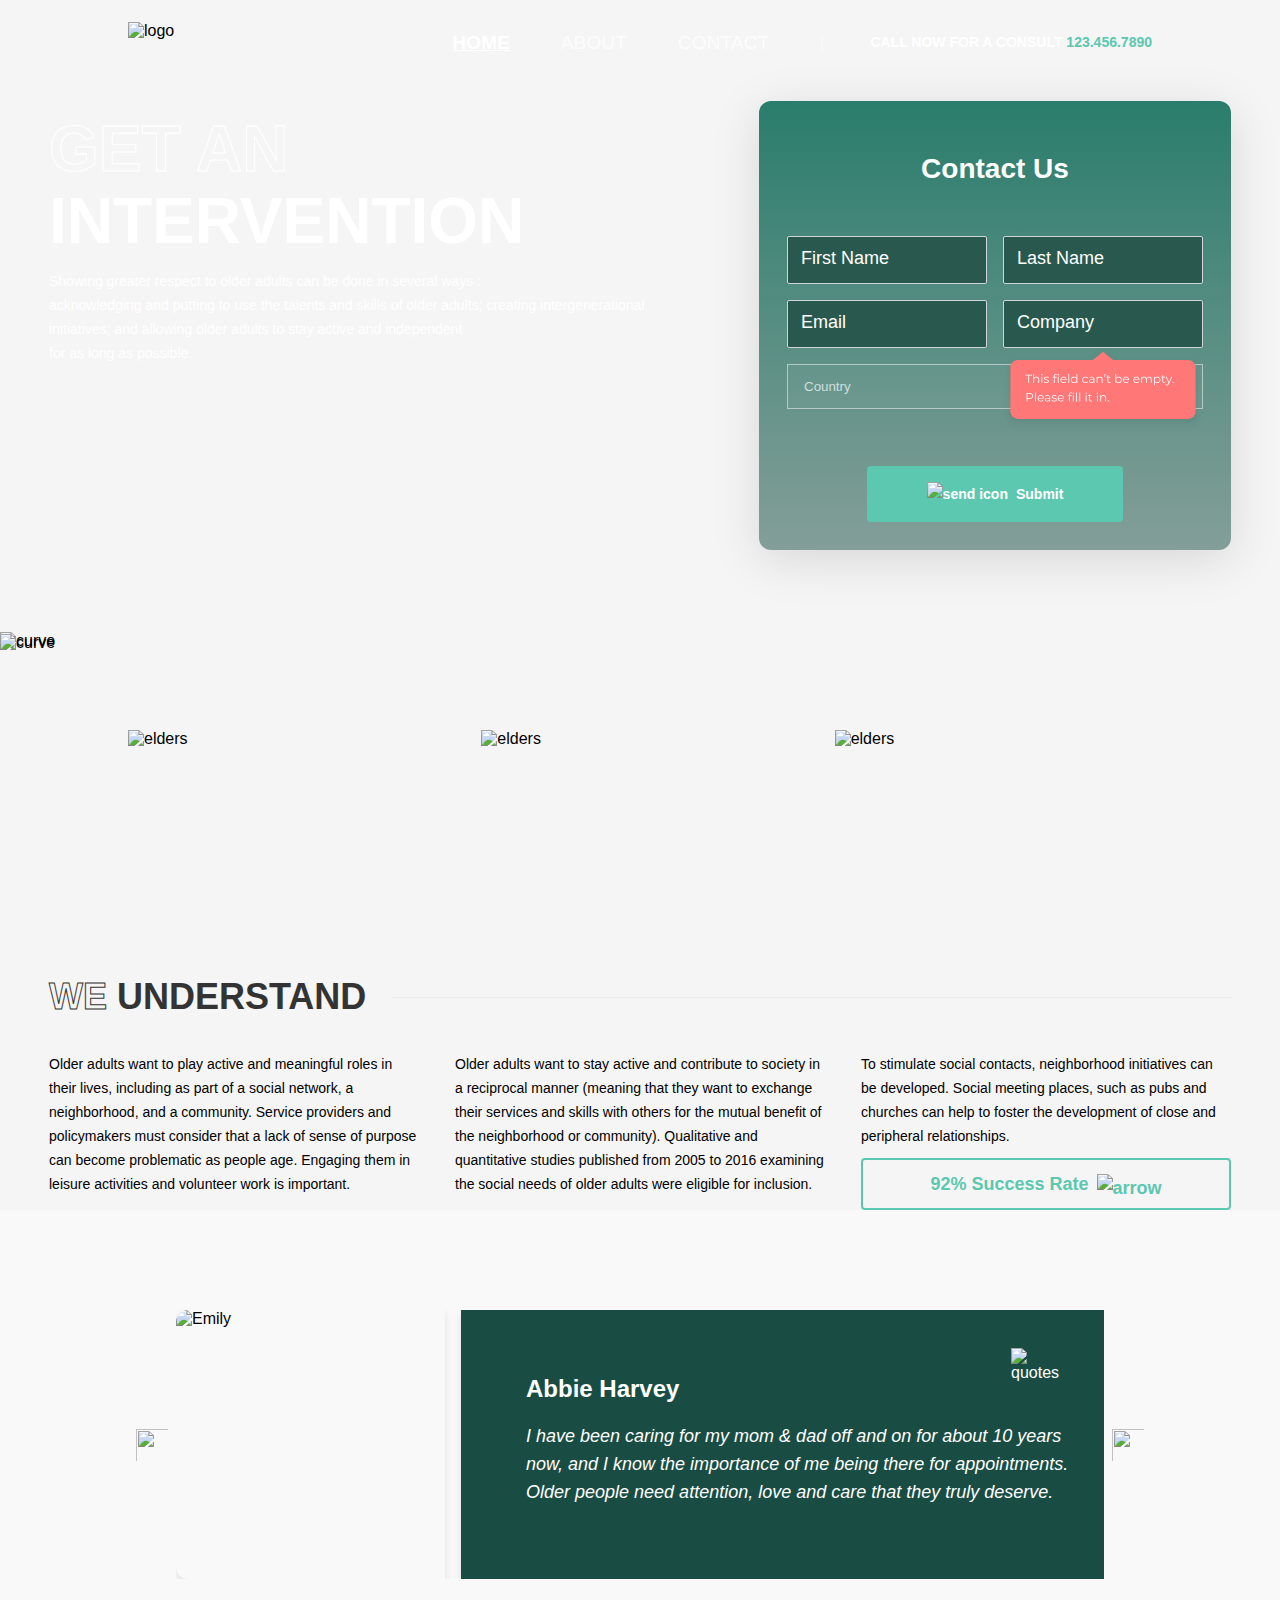
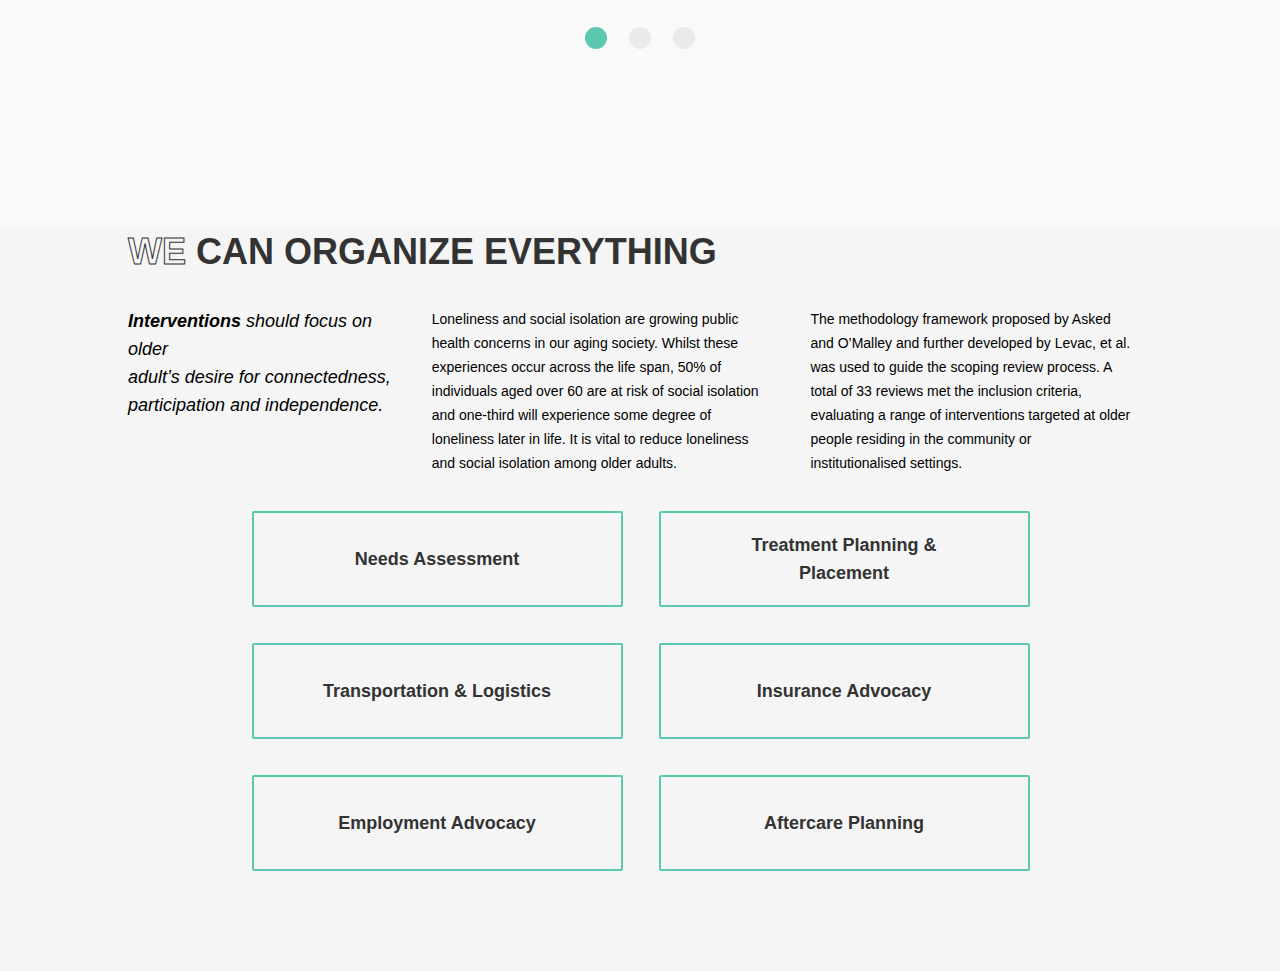
==== index.html @ 1746ad6c "1440 done" ====
<!DOCTYPE html>
<html>

<head>
  <meta charset="utf-8" />
  <meta http-equiv="X-UA-Compatible" content="IE=edge" />
  <title>Spiralyze</title>
  <meta name="description" content="" />
  <meta name="viewport" content="width=device-width, initial-scale=1" />
  <link rel="stylesheet" href="styles.css" />
</head>

<body>
  <header>
    <nav>
      <div class="sp-logo">
        <img src="./assets/logo.png" alt="logo" />
      </div>
      <div class="sp-nav-container">
        <div class="sp-links">
          <ul>
            <li>
              <a href="#" class="sp-active">Home</a>
            </li>
            <li>
              <a href="#">About</a>
            </li>
            <li>
              <a href="#">Contact</a>
            </li>
          </ul>
        </div>
        <span class="sp-divider">|</span>
        <div class="sp-call-to-action">
          <p>CALL NOW FOR A CONSULT <span>123.456.7890</span></p>
        </div>
      </div>
    </nav>
  </header>

  <section id="hero" class="sp-hero">

    <div class="sp-hero-body__text">
      <h1><span>GET AN <br></span>INTERVENTION</h1>
      <p>
        Showing greater respect to older adults can be done in several ways
        :<br> acknowledging and putting to use the talents and skills of older
        adults; creating intergenerational initiatives; and allowing older
        adults to stay active and independent<br> for as long as possible.
      </p>
    </div>

    <div class="sp-hero-body__form">
      <form>
        <h2>Contact Us</h2>

        <div class="sp-input-row">
          <div class="sp-field-group">
            <div class="sp-input-container">
              <input id="first-name" name="firstName" type="text" class="sp-input-field" placeholder=" " />
              <label for="first-name" class="sp-input-label">
                First Name
              </label>
            </div>
            <div class="sp-error">
              <img class="sp-error-icon" src="./assets/error.svg" alt="Error Icon" />
            </div>
          </div>

          <div class="sp-field-group">
            <div class="sp-input-container">
              <input id="last-name" name="lastName" type="text" class="sp-input-field" placeholder=" " />
              <label for="last-name" class="sp-input-label">
                Last Name
              </label>
            </div>
            <div class="sp-error">
              <img class="sp-error-icon" src="./assets/error.svg" alt="Error Icon" />
            </div>
          </div>
        </div>

        <div class="sp-input-row">
          <div class="sp-field-group">
            <div class="sp-input-container">
              <input id="email" name="email" type="email" class="sp-input-field" placeholder=" " />
              <label for="email" class="sp-input-label">
                Email
              </label>
            </div>
            <div class="sp-error">
              <img class="sp-error-icon" src="./assets/error.svg" alt="Error Icon" />
            </div>
          </div>

          <div class="sp-field-group sp-error-active">
            <div class="sp-input-container">
              <input id="company" name="company" type="text" class="sp-input-field" placeholder=" " />
              <label for="company" class="sp-input-label">
                Company
              </label>
            </div>
            <div class="sp-error">
              <img class="sp-error-icon" src="./assets/error.svg" alt="Error Icon" />
            </div>
          </div>
        </div>

        <select name="Country" class="sp-dropdown">
          <option value="" disabled selected hidden>Country</option>
          <option value="United States">United States</option>
          <option value="Canada">Canada</option>
          <option value="Australia">Australia</option>
        </select>

        <button class="sp-cta-button">
          <img src="./assets/mdi_send.svg" alt="send icon" />
          Submit
        </button>
      </form>
    </div>

    <div class="sp-cutoffs">
      <img src="./assets/gray-curve.svg" alt="curve" class="sp-curve-1" />
      <img src="./assets/white-curve.svg" alt="curve" class="sp-curve-2" />
    </div>
  </section>

  <section id="about" class="sp-about">
    <div class="sp-about__img-container">
      <img src="./assets/about-1.png" alt="elders" />
      <img src="./assets/about-2.png" alt="elders" />
      <img src="./assets/about-3.png" alt="elders" />
    </div>
    <div class="sp-about__text">
      <div class="sp-about__text-title">
        <h2><span>we </span>understand</h2>
        <hr />
      </div>
      <div class="sp-about__text-summary">
        <p class="sp-about__text-summary-1">
          Older adults want to play active and meaningful roles in their
          lives, including as part of a social network, a neighborhood, and a
          community. Service providers and policymakers must consider that a
          lack of sense of purpose can become problematic as people age.
          Engaging them in leisure activities and volunteer work is important.
        </p>
        <p class="sp-about__text-summary-2">
          Older adults want to stay active and contribute to society in a
          reciprocal manner (meaning that they want to exchange their services
          and skills with others for the mutual benefit of the neighborhood or
          community). Qualitative and quantitative studies published from 2005
          to 2016 examining the social needs of older adults were eligible for
          inclusion.
        </p>
        <div class="sp-about__text-summary-btn">
          <p>
            To stimulate social contacts, neighborhood initiatives can be
            developed. Social meeting places, such as pubs and churches can
            help to foster the development of close and peripheral
            relationships.
          </p>
          <button class="sp-btn">
            92% Success Rate
            <img src="./assets/Arrow (Stroke).svg" alt="arrow" />
          </button>
        </div>
      </div>

  </section>
  <section id="testimonials" class="sp-testimonial-section">
    <div class="sp-testimonial-carousel">
      <div class="sp-carousel">
        <img src="./assets/arrow-left.svg" class="sp-carousel-btn next" />
        <div class="sp-carousel-content">
          <div class="sp-testimonial sp-active">
            <img src="./assets/Emily.png" alt="Emily" class="sp-testimonial-img" />
            <div class="sp-testimonial-text">
              <img class="sp-quotes" src="./assets/quotes.svg" alt="quotes" />
              <h3>Abbie Harvey</h3>
              <p>
                I have been caring for my mom & dad off and on for about 10 years now,
                and I know the importance of me being there for appointments.
                Older people need attention, love and care that they truly deserve.
              </p>
            </div>
          </div>
          <div class="sp-testimonial">
            <img src="https://via.placeholder.com/150" alt="Person 2" class="sp-testimonial-img" />
            <div class="sp-testimonial-text">
              <img class="sp-quotes" src="./assets/quotes.svg" alt="quotes" />
              <h3>John Smith</h3>
              <p>
                Taking care of others is not just a job for me; it's my calling.
                I strive to bring comfort and a smile to those who need it the most.
              </p>
            </div>
          </div>
          <div class="sp-testimonial">
            <img src="https://via.placeholder.com/150" alt="Person 3" class="sp-testimonial-img" />
            <div class="sp-testimonial-text">
              <img class="sp-quotes" src="./assets/quotes.svg" alt="quotes" />
              <h3>Emily Johnson</h3>
              <p>
                Compassion is the key to making a difference. I feel fulfilled
                knowing I can be a part of someone's journey in a meaningful way.
              </p>
            </div>
          </div>
        </div>
        <img src="./assets/arrow-right.svg" class="sp-carousel-btn next" />
      </div>

      <div class="sp-carousel-indicators">
        <span class="sp-indicator sp-active"></span>
        <span class="sp-indicator"></span>
        <span class="sp-indicator"></span>
      </div>

    </div>
  </section>


  <section id="info" class="sp-info-section">
    <div class="sp-wrapper">
      <h2 class="sp-title"><span class="sp-hollow">WE </span>CAN ORGANIZE EVERYTHING</h2>
      <div class="sp-paragraph-container">
        <p class="sp-summary">
          <span class="sp-weight-800">Interventions</span> should focus on older<br>adult’s desire for
          connectedness,<br>participation and independence.
        </p>
        <p class="sp-paragraph">
          Loneliness and social isolation are growing public<br>health concerns in our aging society. Whilst these<br>
          experiences occur across the life span, 50% of<br> individuals aged over 60 are at risk of social
          isolation<br>and
          one-third will experience some degree of<br>loneliness later in life. It is vital to reduce loneliness<br> and
          social
          isolation among older adults.
        </p>
        <p class="sp-paragraph">
          The methodology framework proposed by Asked<br>and O’Malley and further developed by Levac, et al.<br>was used
          to
          guide the scoping review process. A<br>total of 33 reviews met the inclusion criteria,<br>evaluating a range
          of
          interventions targeted at older<br>people residing in the community or<br>institutionalised settings.
        </p>
      </div>
      <div class="sp-info">
        <div class="sp-info-card">

          <div class="sp-info-container">
            <p>
              Needs Assessment
            </p>
            <img class="sp-info-icon" src="./assets/info-icon.svg" alt="info icon" />
          </div>
          <div class="sp-info-overlay">
            <div class="sp-overlay">
              <img class="sp-info-overlay-icon" src="./assets/info-overlay-icon.svg" alt="info icon" />

            </div>
          </div>
        </div>
        <div class="sp-info-card">

          <div class="sp-info-container">
            <p>
              Treatment Planning & Placement
            </p>
            <img class="sp-info-icon" src="./assets/info-icon.svg" alt="info icon" />
          </div>
          <div class="sp-info-overlay">
            <div class="sp-overlay">
              <img class="sp-info-overlay-icon" src="./assets/info-overlay-icon.svg" alt="info icon" />

            </div>
          </div>
        </div>
        <div class="sp-info-card">

          <div class="sp-info-container">
            <p>
              Transportation & Logistics
            </p>
            <img class="sp-info-icon" src="./assets/info-icon.svg" alt="info icon" />
          </div>
          <div class="sp-info-overlay">
            <div class="sp-overlay">
              <img class="sp-info-overlay-icon" src="./assets/info-overlay-icon.svg" alt="info icon" />

            </div>
          </div>
        </div>
        <div class="sp-info-card">

          <div class="sp-info-container">
            <p>
              Insurance Advocacy
            </p>
            <img class="sp-info-icon" src="./assets/info-icon.svg" alt="info icon" />
          </div>
          <div class="sp-info-overlay">
            <div class="sp-overlay">
              <img class="sp-info-overlay-icon" src="./assets/info-overlay-icon.svg" alt="info icon" />

            </div>
          </div>
        </div>
        <div class="sp-info-card">

          <div class="sp-info-container">
            <p>
              Employment Advocacy
            </p>
            <img class="sp-info-icon" src="./assets/info-icon.svg" alt="info icon" />
          </div>
          <div class="sp-info-overlay">
            <div class="sp-overlay">
              <img class="sp-info-overlay-icon" src="./assets/info-overlay-icon.svg" alt="info icon" />

            </div>
          </div>
        </div>
        <div class="sp-info-card">

          <div class="sp-info-container">
            <p>
              Aftercare Planning
            </p>
            <img class="sp-info-icon" src="./assets/info-icon.svg" alt="info icon" />
          </div>
          <div class="sp-info-overlay">
            <div class="sp-overlay">
              <img class="sp-info-overlay-icon" src="./assets/info-overlay-icon.svg" alt="info icon" />

            </div>
          </div>
        </div>
      </div>
    </div>
  </section>


  <script>
    document.querySelector('form').addEventListener('submit', function (e) {
      e.preventDefault(); // Prevent form submission for demonstration purposes
      const fields = document.querySelectorAll('.sp-input-field');

      fields.forEach(field => {
        const fieldGroup = field.closest('.sp-field-group');
        if (!field.value.trim()) {
          fieldGroup.classList.add('sp-error-active');
        } else {
          fieldGroup.classList.remove('sp-error-active');
        }
      });
    });
  </script>
</body>

</html>
---- styles.css ----
* {
  margin: 0;
  padding: 0;
  box-sizing: border-box;
}


body {
  background-color: #f5f5f5;
  position: relative;
  font-family: "Montserrat", sans-serif;
}

:root {
  --primary: #5bc8af;
  --secondary: #297c6b;
  --background: #194d44;
  --faded: #eaeaea;
  --text: #333;
  --gradient1: #2a7d6c;
  --gradient2: #3e69609e;
}

.sp-weight-800 {
  font-weight: 800;
}

header {
  position: absolute;
  z-index: 1000;
  width: 100%;
  top: 0;
  display: flex;
  justify-content: space-evenly;
  align-items: center;
  padding: 22px 128px;

  /*  background-color: black; */
  /* margin: 0 auto; */
  nav {
    width: 100%;
    /*    margin-top: 18px; */
    display: flex;
    align-items: space-evenly;
    flex-direction: row;
    justify-content: space-between;

    .sp-nav-container {
      display: flex;
      justify-content: space-between;
      align-items: center;
      flex-direction: row;

      .sp-links {
        ul {
          list-style: none;
          display: flex;
          flex-direction: row;
          gap: 31px;

          li {
            margin-right: 20px;

            a {
              text-transform: uppercase;
              font-weight: 400;
              font-size: 14px;
              line-height: 41px;
              align-self: center;
              text-align: center;
              text-decoration: none;
              color: white;
              opacity: 70%;
              font-weight: 500;
              font-size: 1.2rem;
              transition: all 0.3s ease;

              &:hover {
                opacity: 100%;
                text-decoration: underline;
              }
            }

            .sp-active {
              text-decoration: underline;
              opacity: 100%;
              font-weight: 700;
            }
          }
        }
      }

      .sp-divider {
        opacity: 50%;
        color: white;
        margin-left: 31px;
        margin-right: 46px;
      }

      .sp-call-to-action {
        p {
          font-weight: 700;
          font-size: 14px;
          line-height: 41px;
          color: white;
        }

        span {
          color: var(--primary);
        }
      }
    }
  }
}

.sp-hero {
  background-image: url(./assets/hero-background.png);
  background-size: cover;
  background-position: center;
  background-repeat: no-repeat;
  width: 100%;
  height: 650px;
  display: flex;
  flex-direction: row;
  justify-content: center;
  gap: 109px;
  position: relative;
  padding: 0 128px;


  .sp-cutoffs {
    position: absolute;
    width: 100%;
    bottom: 0;
  }

  .sp-curve-1 {
    position: absolute;
    bottom: 0;
    width: 100%;
  }

  .sp-curve-2 {
    position: absolute;
    bottom: 0;
    width: 100%;
    margin-bottom: -2px;
  }

  .sp-hero-body__text {
    display: flex;
    flex-direction: column;
    justify-content: center;
    gap: 12px;

    h1 {
      font-size: 64px;
      font-weight: 700;
      line-height: 72px;
      color: white;
    }

    span {
      -webkit-text-stroke: 1px white;
      color: transparent;
    }

    p {
      /* add responsive  */
      width: 601px;
      color: white;
      font-size: 14px;
      font-weight: 400;
      line-height: 24px;
      margin-bottom: 172px;
    }
  }

  .sp-hero-body__form {

    display: flex;
    flex-direction: column;
    justify-content: center;

    form {
      height: 449px;
      background: linear-gradient(180deg,
          #2a7d6c 0%,
          rgba(62, 105, 96, 0.62) 100%);
      border-radius: 12px;
      box-shadow: 0px 10px 50px 0px #0000001f;
      display: flex;
      flex-direction: column;
      gap: 16px;
      /* add responsive */
      width: 472px;


      h2 {
        font-size: 28px;
        line-height: 34.13px;
        font-weight: 700;
        color: white;
        text-align: center;
        padding-top: 51px;
        padding-bottom: 34px;
      }

      .sp-input-row {
        display: flex;
        flex-direction: row;
        gap: 16px;
        padding: 0 28px;

        .sp-field-group {
          width: 100%;
          position: relative;

          .sp-input-container {
            position: relative;
            width: 100%;

            .sp-input-field {
              width: 100%;
              height: 48px;
              padding: 0 16px;
              color: white;
              font-size: 1.125rem;
              /* 18px */
              border: 1px solid #d1d5db;
              /* default border color */
              background-color: #29594e;
              border-radius: 2px;
              /* rounded-lg */
              outline: none;
              transition: all 0.2s ease-in-out;
            }

            .sp-input-field:focus {
              border-color: transparent;
              box-shadow: 0 0 0 1px white;
              background-color: transparent;
              /* focus:ring-2 focus:ring-blue-400 */
            }

            .sp-input-label {
              position: absolute;
              left: 0.625rem;
              /* 2.5px */
              top: 0.75rem;
              /* 3px */
              padding: 0 0.25rem;
              background-color: transparent;
              font-size: 1.125rem;
              /* same as sp-input-field's font-size */
              color: white;
              /* text-zinc-400 */
              cursor: text;
              transition: all 0.2s ease-in-out;
              max-width: calc(100% - 18px);
              /* truncate behavior */
              white-space: nowrap;
              overflow: hidden;
              text-overflow: ellipsis;
            }

            .sp-input-field:focus+.sp-input-label,
            .sp-input-field:not(:placeholder-shown)+.sp-input-label {
              font-size: 0.75rem;
              /* 12px */
              top: -0.5rem;
              /* -2.5px */
              color: white;
              /* text-blue-400 */
              background-color: #2C7566;
            }
          }

          /* Error Styles */
          .sp-error {
            position: absolute;
            width: 100%;
            visibility: hidden;
            /* Hidden by default */
            opacity: 0;
            transition: opacity 0.3s ease;
            z-index: 100;
            .sp-error-icon {
              position: absolute;
              width: 100%;
              pointer-events: none;
            }
          }

          /* Show Error on Active Field Group */
          .sp-error-active .sp-error {
            visibility: visible;
            opacity: 1;
          }

        }

        .sp-field-group.sp-error-active .sp-error {
          visibility: visible;
          opacity: 1;
        }
      }

      .sp-dropdown {
        margin: 0 28px;
        padding: 14px 16px;
        background: #ffffff0a;
        border: 1px solid #ffffff80;
        color: #ffffffb2;
        background-color: #ffffff0a;
        cursor: pointer;
        appearance: none;
        -webkit-appearance: none;
        -moz-appearance: none;
        background-image: url("data:image/svg+xml,%3Csvg viewBox='0 0 24 24' xmlns='http://www.w3.org/2000/svg'%3E%3Cpath d='M7 10l5 5 5-5z' fill='white'/%3E%3C/svg%3E");
        background-repeat: no-repeat;
        background-position: right 16px center;
        background-size: 24px;
      }

      select:focus {
        outline: none;
        border-color: white;
      }

      select option {
        background-color: rgba(62, 105, 96, 1);
        padding: 5px;
        border: 1px solid #ffffff80;
      }

      .sp-cta-button {
        align-self: center;
        display: flex;
        justify-content: center;
        background: var(--primary);
        border: none;
        gap: 8px;
        border-radius: 4px;
        color: white;
        font-weight: 700;
        font-size: 14px;
        line-height: 24px;
        padding: 16px 60px;
        cursor: pointer;
        transition: all 0.3s ease;
        margin-top: 41px;
        margin-bottom: 56px;

        &:hover {
          background-color: #4caf94;
          box-shadow: 0px 8px 6px 0px #00000014;
        }

        &:active {
          box-shadow: 0px 4px 6px 0px #00000014;
          background-color: #35bb9c;
        }

        img {
          /* Ensure images inside buttons align properly */
          width: auto;
          height: 20px;
        }
      }
    }
  }

}

.sp-about {
  background-color: #f5f5f5;
  position: relative;
  width: 100%;
  display: flex;
  flex-direction: column;

  padding: 80px 128px 0px 128px;
  align-items: center;
  justify-content: center;

  .sp-about__img-container {
    width: 100%;
    display: flex;

    margin-bottom: 64px;
    justify-content: center;
    gap: 36px;

    img {
      width: 371px;
      height: 180px;
    }
  }

  .sp-about__text {
    .sp-about__text-title {
      display: flex;
      flex-direction: row;
      justify-content: center;
      align-items: center;
      margin-bottom: 32px;

      h2 {
        font-size: 36px;
        font-weight: 700;
        line-height: 46px;
        text-transform: uppercase;
        color: var(--text);
      }

      span {
        -webkit-text-stroke: 1px var(--text);
        color: transparent;
      }

      hr {
        flex-grow: 1;
        margin-left: 27px;
        height: 1px;
        background-color: #eaeaea;
        border: none;
      }
    }

    .sp-about__text-summary {
      display: flex;
      flex-direction: row;
      gap: 36px;


      .sp-about__text-summary-1,
      .sp-about__text-summary-2,
      .sp-about__text-summary-btn {
        font-size: 14px;
        font-weight: 400;
        line-height: 24px;
        text-align: left;
        text-underline-position: from-font;
        text-decoration-skip-ink: none;
        width: 370px;
      }

      .sp-about__text-summary-btn {
        .sp-btn {
          display: flex;
          justify-content: center;
          align-items: center;
          gap: 8px;
          margin-top: 10px;
          width: 370px;
          height: 52px;
          background-color: #f5f5f5;
          color: var(--primary);
          font-size: 18px;
          font-weight: 700;
          line-height: 28px;
          text-align: left;
          text-underline-position: from-font;
          text-decoration-skip-ink: none;
          border: 2px solid var(--primary);
          text-align: center;
          border-radius: 4px;
          cursor: pointer;
          transition: all 0.3s ease;

          &:hover {
            box-shadow: 0px 8px 6px 0px #00000014;
          }

          &:active {
            box-shadow: 0px 4px 6px 0px #00000014;
          }

          img {
            /* Ensure images inside buttons align properly */
            width: auto;
            height: 20px;
          }
        }
      }
    }
  }
}


.sp-testimonial-section {
  width: 100%;
  display: flex;
  justify-content: center;
  align-items: center;
  padding: 100px 128px 180px 128px;
  background-color: #f9f9f9;

  /* Carousel Wrapper */
  .sp-testimonial-carousel {
    display: flex;
    flex-direction: column;
    align-items: center;
    justify-content: center;
    position: relative;

    max-width: 1185px;
    width: 100%;
  }

  /* Testimonial Content */
  .sp-carousel-content {
    display: flex;
    overflow: hidden;

    position: relative;
  }

  /* Testimonial Item */
  .sp-testimonial {
    display: none;
    flex-shrink: 0;
    flex-grow: 1;
    flex-basis: 100%;
    align-items: center;
    gap: 1rem;
    transition: opacity 0.3s ease-in-out;
  }

  .sp-testimonial.sp-active {
    display: flex;
    opacity: 1;
  }

  .sp-testimonial-img {
    width: 269px;
    height: 269px;
    object-fit: cover;
    box-shadow: 0 4px 10px rgba(0, 0, 0, 0.1);
    border-radius: 12px 0 0 12px;
  }

  .sp-testimonial-text {
    position: relative;
    background-color: var(--background);
    color: white;
    padding: 62px 65px 45px 65px;
    box-shadow: 0 4px 10px rgba(0, 0, 0, 0.1);
    width: 675px;
    height: 269px;
    display: flex;
    flex-direction: column;
    gap: 16px;

    border-radius: 0 12px 12px 0;

    .sp-quotes {
      position: absolute;
      top: 38px;
      right: 65px;
      width: 60px;
      height: 47px;
      color: white;
    }

    h3 {
      font-weight: 700;
      font-size: 24px;
      line-height: 34px;
    }

    p {
      font-weight: 400;
      font-size: 18px;
      line-height: 28px;
      font-style: italic;
    }
  }

  .sp-carousel {
    display: flex;
    justify-content: space-between;
    align-items: center;
    width: 100%;
  }


  /* Buttons */
  .sp-carousel-btn {
    background-color: #f9f9f9;
    border: none;
    cursor: pointer;
    font-size: 1.5rem;
    padding: 0.5rem;

  }

  .sp-carousel-btn {
    width: 48px;
    height: 48px;
  }

  .sp-carousel-btn.prev {}

  .sp-carousel-btn.next {}

  /* Indicators */
  .sp-carousel-indicators {
    display: flex;
    justify-content: space-between;
    width: 120px;
    margin-top: 3rem;
  }

  .sp-indicator {
    width: 22px;
    height: 22px;
    margin: 0 5px;
    background-color: #eaeaea;
    border-radius: 50%;
    cursor: pointer;
    transition: background-color 0.3s;
  }

  .sp-indicator.sp-active {
    background-color: #5bc8af;
  }

}

.sp-info-section {
  width: 100%;
  display: flex;
  flex-direction: column;
  justify-content: center;
  align-items: center;
  padding: 0 127px 100px 128px;
  background-color: #f5f5f5;

  .sp-wrapper {
    max-width: 1185px;
    display: flex;
    flex-direction: column;
    justify-content: center;
    align-items: center;
  }

  .sp-title {
    font-size: 36px;
    font-weight: 700;
    line-height: 46px;
    text-transform: uppercase;
    color: var(--text);
    text-align: start;
    width: 100%;
  }

  .sp-hollow {
    -webkit-text-stroke: 1px var(--text);
    color: transparent;
  }

  .sp-paragraph-container {
    display: flex;
    gap: 36px;
    margin-top: 32px;
    margin-bottom: 36px;
    justify-content: start;
    width: 100%;
  }

  .sp-summary {
    font-size: 18px;
    line-height: 28px;
    font-style: italic;
    font-weight: 400;
  }

  .sp-paragraph {
    font-size: 14px;
    font-weight: 400;
    line-height: 24px;
    text-align: left;
    text-underline-position: from-font;
    text-decoration-skip-ink: none;
    width: 370px;
  }

  .sp-info {
    width: 100%;
    display: flex;
    flex-wrap: wrap;
    justify-content: center;
    gap: 36px;
  }

  .sp-info-card {
    position: relative;
    display: flex;
    padding: 0 30px;
    justify-content: center;
    align-items: center;
    width: 371px;
    height: 96px;
    border: 2px solid var(--primary);
    border-radius: 2px;
    cursor: pointer;
    font-weight: 700;
    font-size: 18px;
    line-height: 28px;
    text-align: center;
    color: var(--text)
  }

  .sp-info-container {
    display: flex;
    gap: 10px;
    align-items: center;
    justify-content: center;
    padding: 0 18px;
  }

  .sp-info-icon {
    width: 32px;
    height: 32px;
    display: none;
  }

  .sp-info-card:hover {
    color: var(--primary)
  }

  .sp-info-card:hover .sp-info-icon {
    display: block;
  }

  /* Main container for the info overlay */
  .sp-info-overlay {
    position: absolute;
    /* Positioned relative to .sp-info-card */
    top: 100%;
    /* Places the overlay right below the card */
    left: 50%;
    transform: translateX(-50%);
    width: 300px;
    height: 110px;
    display: flex;
    align-items: center;
    justify-content: center;
    pointer-events: none;
    /* Ensures clicks pass through */
    z-index: 10;
    /* Brings overlay above other elements */
    display: none;
  }

  /* Overlay container */
  .sp-overlay {
    position: relative;
    width: 100%;
    height: 100%;

    display: flex;
    align-items: center;
    justify-content: center;

    box-sizing: border-box;
  }

  /* Icon inside the overlay */
  .sp-info-overlay-icon {
    position: absolute;
    top: 0;
    left: 0;
    width: 100%;

    object-fit: contain;
  }

  /* Text inside the overlay */
  .sp-info-overlay-text {
    position: absolute;
    margin: 0;
    font-size: 13px;
    line-height: 20px;
    color: white;
    text-align: center;
    padding: 8px 12px;
    background-color: transparent;
    border-radius: 4px;
  }

  .sp-info-card:hover .sp-info-overlay {
    display: block;
  }


}
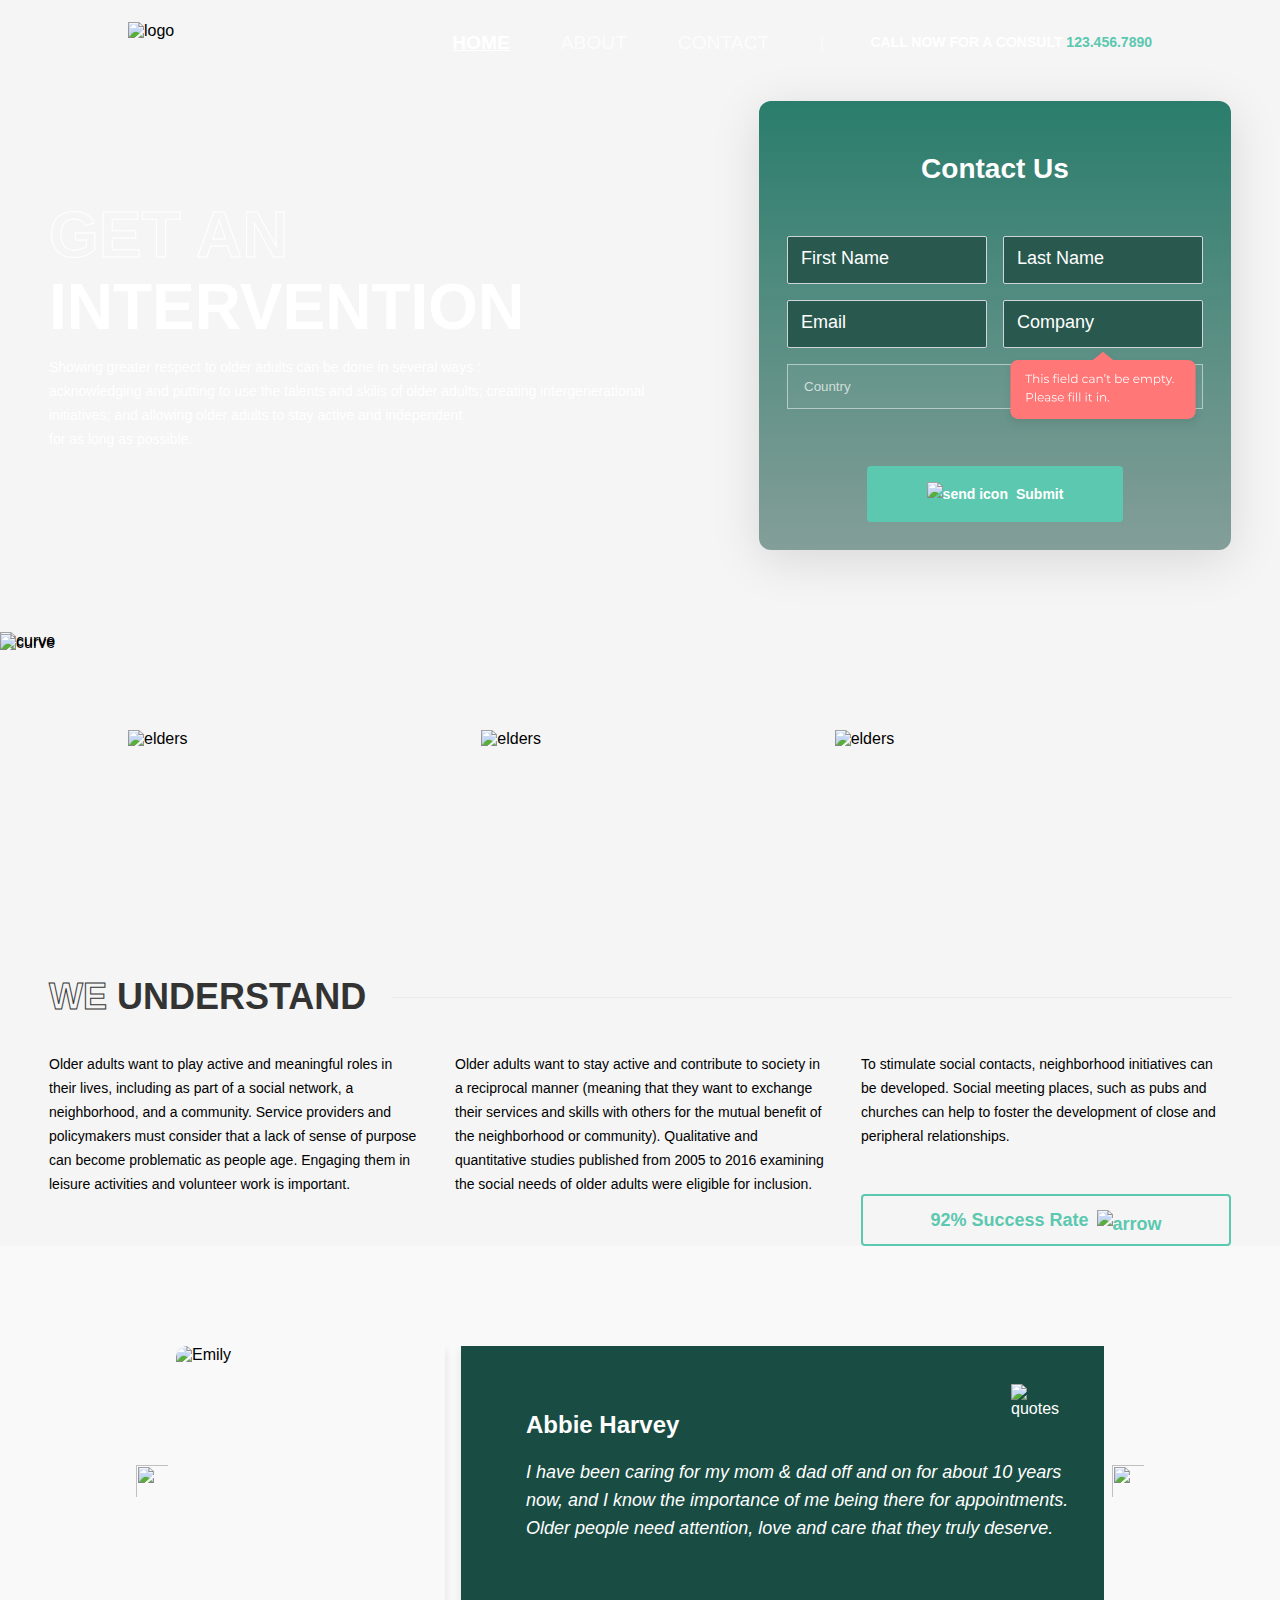
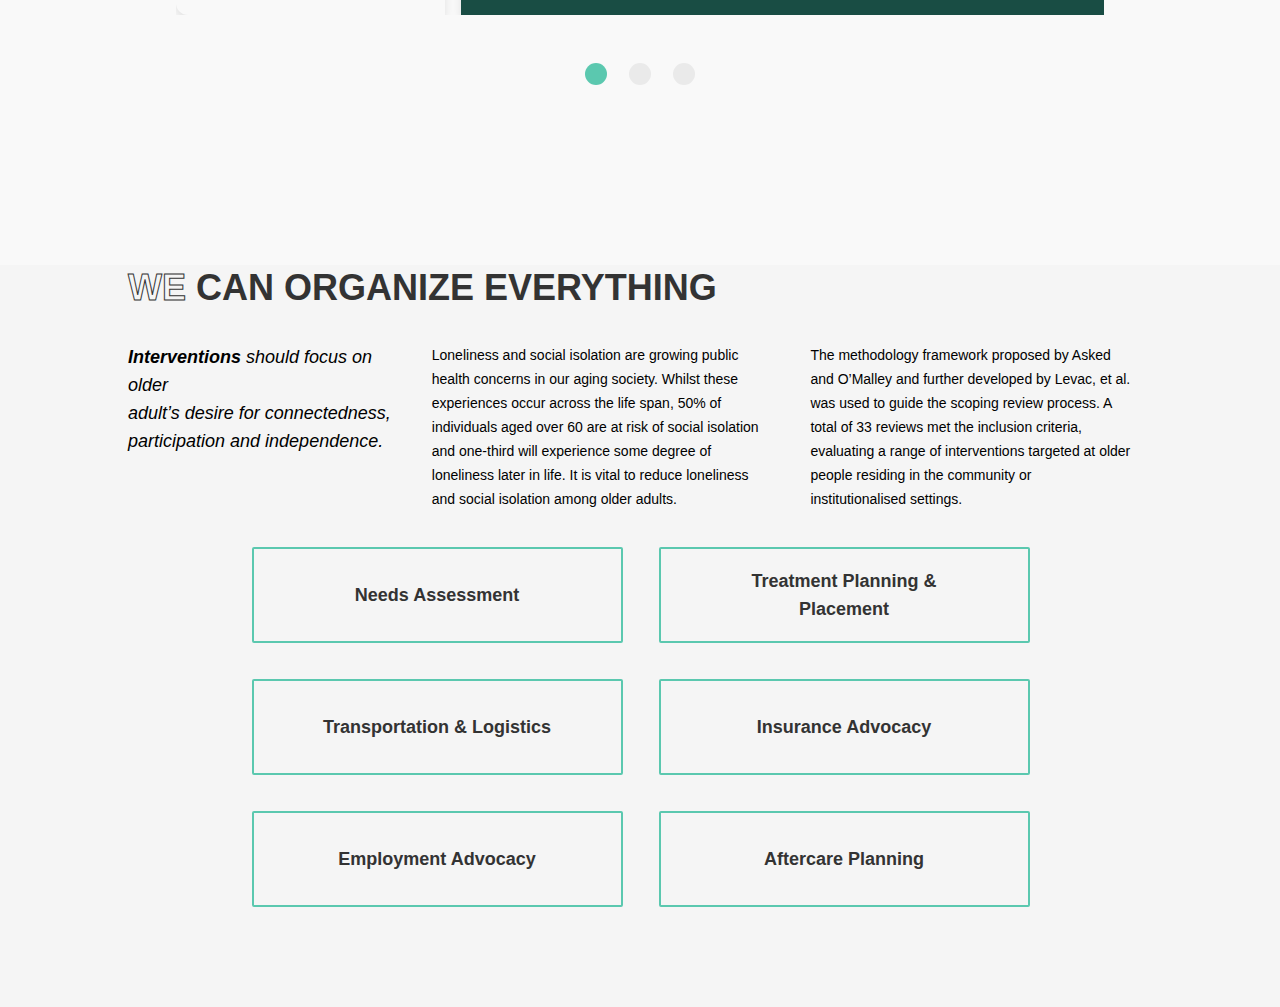
==== commit 6bb7a98c: "tablet done" ====
--- a/index.html
+++ b/index.html
@@ -43,10 +43,10 @@
     <div class="sp-hero-body__text">
       <h1><span>GET AN <br></span>INTERVENTION</h1>
       <p>
-        Showing greater respect to older adults can be done in several ways
-        :<br> acknowledging and putting to use the talents and skills of older
-        adults; creating intergenerational initiatives; and allowing older
-        adults to stay active and independent<br> for as long as possible.
+        Showing greater respect to older adults can be done<br class="sp-t-br"> in several ways
+        :<br class="sp-d-br"> acknowledging and putting to use the talents<br class="sp-t-br"> and skills of older
+        adults; creating intergenerational initiatives;<br class="sp-t-br"> and allowing older
+        adults to stay active and independent<br class="sp-t-br"><br class="sp-d-br"> for as long as possible.
       </p>
     </div>
 
@@ -153,13 +153,14 @@
           to 2016 examining the social needs of older adults were eligible for
           inclusion.
         </p>
-        <div class="sp-about__text-summary-btn">
-          <p>
+        <div class="sp-about-btn-container">
+          <p class="sp-about__text-summary-btn">
             To stimulate social contacts, neighborhood initiatives can be
             developed. Social meeting places, such as pubs and churches can
             help to foster the development of close and peripheral
             relationships.
           </p>
+
           <button class="sp-btn">
             92% Success Rate
             <img src="./assets/Arrow (Stroke).svg" alt="arrow" />
@@ -179,9 +180,9 @@
               <img class="sp-quotes" src="./assets/quotes.svg" alt="quotes" />
               <h3>Abbie Harvey</h3>
               <p>
-                I have been caring for my mom & dad off and on for about 10 years now,
-                and I know the importance of me being there for appointments.
-                Older people need attention, love and care that they truly deserve.
+                I have been caring for my mom & dad off and on for about<br class="sp-t-br"> 10 years now,
+                and I know the importance of me being there<br class="sp-t-br"> for appointments.
+                Older people need attention, love and<br class="sp-t-br"> care that they truly deserve.
               </p>
             </div>
           </div>
@@ -226,8 +227,8 @@
       <h2 class="sp-title"><span class="sp-hollow">WE </span>CAN ORGANIZE EVERYTHING</h2>
       <div class="sp-paragraph-container">
         <p class="sp-summary">
-          <span class="sp-weight-800">Interventions</span> should focus on older<br>adult’s desire for
-          connectedness,<br>participation and independence.
+          <span class="sp-weight-800">Interventions</span> should focus on older<br class="sp-d-br"> adult’s desire for
+          connectedness,<br> participation and independence.
         </p>
         <p class="sp-paragraph">
           Loneliness and social isolation are growing public<br>health concerns in our aging society. Whilst these<br>
--- a/styles.css
+++ b/styles.css
@@ -34,6 +34,11 @@
   justify-content: space-evenly;
   align-items: center;
   padding: 22px 128px;
+
+  @media screen and (max-width: 768px) {
+    padding: 22px 23px;
+
+  }
 
   /*  background-color: black; */
   /* margin: 0 auto; */
@@ -110,6 +115,27 @@
         }
       }
     }
+
+    @media screen and (max-width: 768px) {
+      .sp-divider {
+        display: none;
+      }
+
+      .sp-nav-container {
+        flex-wrap: wrap;
+        justify-content: end;
+      }
+
+      .sp-links {
+        width: 100%;
+
+        ul {
+          justify-content: end;
+
+        }
+      }
+
+    }
   }
 }
 
@@ -127,11 +153,24 @@
   position: relative;
   padding: 0 128px;
 
+  @media screen and (max-width: 768px) {
+    padding: 156px 97px;
+    gap: 0;
+    flex-direction: column;
+    align-items: center;
+    height: 1090px;
+    background-position-x: -4000;
+  }
 
   .sp-cutoffs {
     position: absolute;
     width: 100%;
     bottom: 0;
+    left: 0;
+
+    @media screen and (max-width: 768px) {
+      width: 170%;
+    }
   }
 
   .sp-curve-1 {
@@ -158,6 +197,10 @@
       font-weight: 700;
       line-height: 72px;
       color: white;
+    }
+
+    .sp-t-br {
+      display: none;
     }
 
     span {
@@ -172,7 +215,23 @@
       font-size: 14px;
       font-weight: 400;
       line-height: 24px;
-      margin-bottom: 172px;
+
+    }
+
+    @media screen and (max-width: 768px) {
+      text-align: center;
+
+      p {
+        width: 100%;
+      }
+
+      .sp-t-br {
+        display: block;
+      }
+
+      .sp-d-br {
+        display: none;
+      }
     }
   }
 
@@ -285,6 +344,7 @@
             opacity: 0;
             transition: opacity 0.3s ease;
             z-index: 100;
+
             .sp-error-icon {
               position: absolute;
               width: 100%;
@@ -384,6 +444,11 @@
   align-items: center;
   justify-content: center;
 
+  @media screen and (max-width: 768px) {
+    padding: 80px 23px 0px 23px;
+
+  }
+
   .sp-about__img-container {
     width: 100%;
     display: flex;
@@ -395,6 +460,11 @@
     img {
       width: 371px;
       height: 180px;
+
+      @media screen and (max-width: 768px) {
+        width: 224px;
+        height: 128px;
+      }
     }
   }
 
@@ -430,9 +500,12 @@
 
     .sp-about__text-summary {
       display: flex;
-      flex-direction: row;
       gap: 36px;
 
+      @media screen and (max-width: 768px) {
+        flex-wrap: wrap;
+        gap: 24px;
+      }
 
       .sp-about__text-summary-1,
       .sp-about__text-summary-2,
@@ -444,45 +517,64 @@
         text-underline-position: from-font;
         text-decoration-skip-ink: none;
         width: 370px;
-      }
-
-      .sp-about__text-summary-btn {
-        .sp-btn {
-          display: flex;
-          justify-content: center;
-          align-items: center;
-          gap: 8px;
-          margin-top: 10px;
-          width: 370px;
-          height: 52px;
-          background-color: #f5f5f5;
-          color: var(--primary);
-          font-size: 18px;
-          font-weight: 700;
-          line-height: 28px;
-          text-align: left;
-          text-underline-position: from-font;
-          text-decoration-skip-ink: none;
-          border: 2px solid var(--primary);
-          text-align: center;
-          border-radius: 4px;
-          cursor: pointer;
-          transition: all 0.3s ease;
-
-          &:hover {
-            box-shadow: 0px 8px 6px 0px #00000014;
-          }
-
-          &:active {
-            box-shadow: 0px 4px 6px 0px #00000014;
-          }
-
-          img {
-            /* Ensure images inside buttons align properly */
-            width: auto;
-            height: 20px;
-          }
-        }
+
+        @media screen and (max-width: 768px) {
+          width: 348px;
+        }
+      }
+
+      .sp-about-btn-container {
+        display: flex;
+        flex-direction: column;
+        gap: 36px;
+
+        @media screen and (max-width: 768px) {
+          gap: 24px;
+          flex-direction: row;
+        }
+      }
+
+
+      .sp-btn {
+        display: flex;
+        justify-content: center;
+        align-items: center;
+        gap: 8px;
+        margin-top: 10px;
+        width: 370px;
+        height: 52px;
+        background-color: #f5f5f5;
+        color: var(--primary);
+        font-size: 18px;
+        font-weight: 700;
+        line-height: 28px;
+        text-align: left;
+        text-underline-position: from-font;
+        text-decoration-skip-ink: none;
+        border: 2px solid var(--primary);
+        text-align: center;
+        border-radius: 4px;
+        cursor: pointer;
+        transition: all 0.3s ease;
+
+        @media screen and (max-width: 768px) {
+          width: 348px;
+        }
+
+        &:hover {
+          box-shadow: 0px 8px 6px 0px #00000014;
+        }
+
+        &:active {
+          box-shadow: 0px 4px 6px 0px #00000014;
+        }
+
+        img {
+          /* Ensure images inside buttons align properly */
+          width: auto;
+          height: 20px;
+        }
+
       }
     }
   }
@@ -497,6 +589,11 @@
   padding: 100px 128px 180px 128px;
   background-color: #f9f9f9;
 
+  @media screen and (max-width: 768px) {
+    padding: 100px 24px 100px 24px;
+
+  }
+
   /* Carousel Wrapper */
   .sp-testimonial-carousel {
     display: flex;
@@ -507,6 +604,10 @@
 
     max-width: 1185px;
     width: 100%;
+
+    @media screen and (max-width: 768px) {
+      max-width: 100%;
+    }
   }
 
   /* Testimonial Content */
@@ -539,6 +640,12 @@
     object-fit: cover;
     box-shadow: 0 4px 10px rgba(0, 0, 0, 0.1);
     border-radius: 12px 0 0 12px;
+
+    @media screen and (max-width: 768px) {
+      width: 197px;
+      height: 197px;
+
+    }
   }
 
   .sp-testimonial-text {
@@ -555,6 +662,21 @@
 
     border-radius: 0 12px 12px 0;
 
+    .sp-t-br {
+      display: none;
+    }
+
+    @media screen and (max-width: 768px) {
+      width: 496px;
+      height: 197px;
+      padding: 33px 36px 33px 37px;
+      gap: 8px;
+
+      .sp-t-br {
+        display: block;
+      }
+    }
+
     .sp-quotes {
       position: absolute;
       top: 38px;
@@ -562,6 +684,13 @@
       width: 60px;
       height: 47px;
       color: white;
+
+      @media screen and (max-width: 768px) {
+        top: 19px;
+        right: 36px;
+        width: 40px;
+        height: 31px;
+      }
     }
 
     h3 {
@@ -575,6 +704,12 @@
       font-size: 18px;
       line-height: 28px;
       font-style: italic;
+
+      @media screen and (max-width: 768px) {
+        font-size: 14px;
+        line-height: 24px;
+
+      }
     }
   }
 
@@ -594,7 +729,11 @@
     font-size: 1.5rem;
     padding: 0.5rem;
 
-  }
+    @media screen and (max-width: 768px) {
+      display: none;
+    }
+  }
+
 
   .sp-carousel-btn {
     width: 48px;
@@ -638,6 +777,14 @@
   padding: 0 127px 100px 128px;
   background-color: #f5f5f5;
 
+  @media screen and (max-width: 768px) {
+    padding: 0 23px 100px 23px;
+
+    .sp-d-br {
+      display: none;
+    }
+  }
+
   .sp-wrapper {
     max-width: 1185px;
     display: flex;
@@ -668,6 +815,11 @@
     margin-bottom: 36px;
     justify-content: start;
     width: 100%;
+
+    @media screen and (max-width: 768px) {
+      flex-wrap: wrap;
+      gap: 24px;
+    }
   }
 
   .sp-summary {
@@ -675,6 +827,11 @@
     line-height: 28px;
     font-style: italic;
     font-weight: 400;
+
+    @media screen and (max-width: 768px) {
+      width: 100%;
+
+    }
   }
 
   .sp-paragraph {
@@ -685,6 +842,10 @@
     text-underline-position: from-font;
     text-decoration-skip-ink: none;
     width: 370px;
+    @media screen and (max-width: 768px) {
+      width: 348px;
+      
+    }
   }
 
   .sp-info {
@@ -693,6 +854,10 @@
     flex-wrap: wrap;
     justify-content: center;
     gap: 36px;
+    @media screen and (max-width: 768px) {
+      gap: 24px;
+      
+    }
   }
 
   .sp-info-card {
@@ -710,7 +875,11 @@
     font-size: 18px;
     line-height: 28px;
     text-align: center;
-    color: var(--text)
+    color: var(--text);
+    @media screen and (max-width: 768px) {
+      width: 348px;
+      
+    }
   }
 
   .sp-info-container {
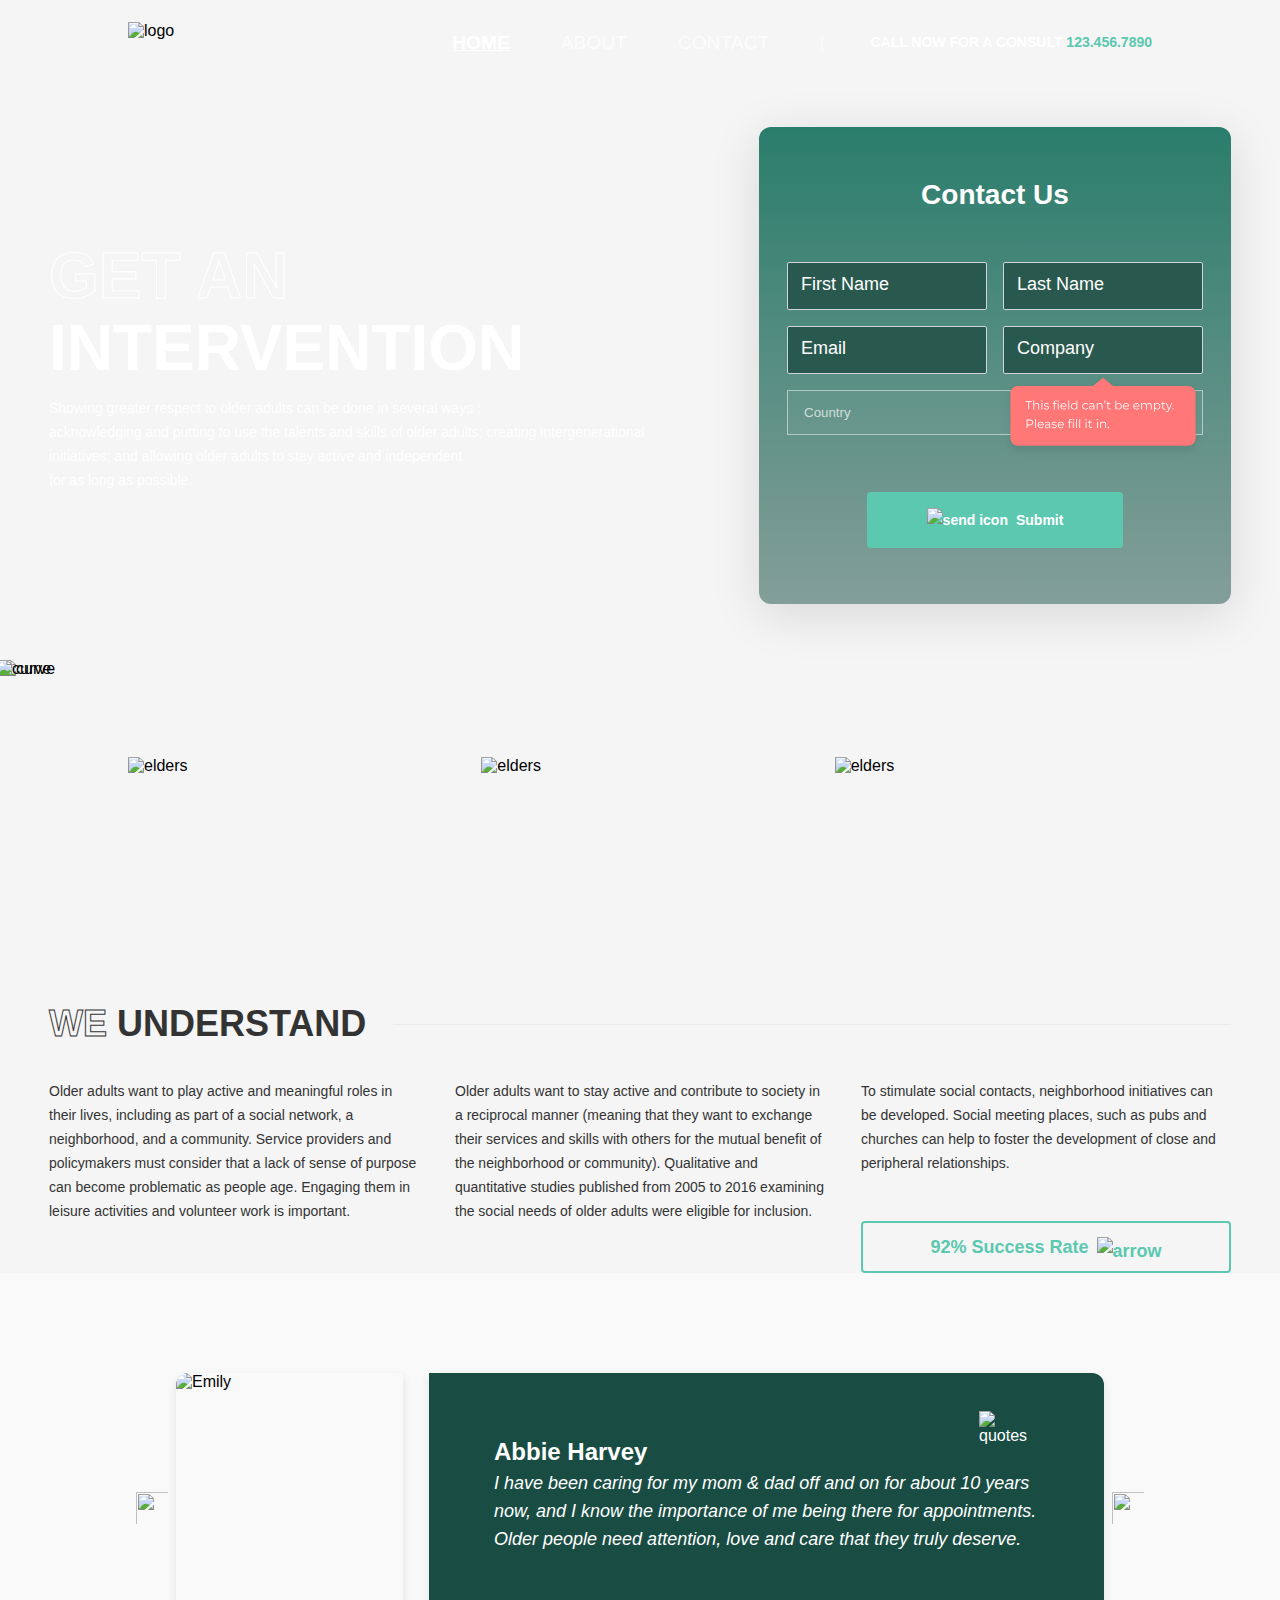
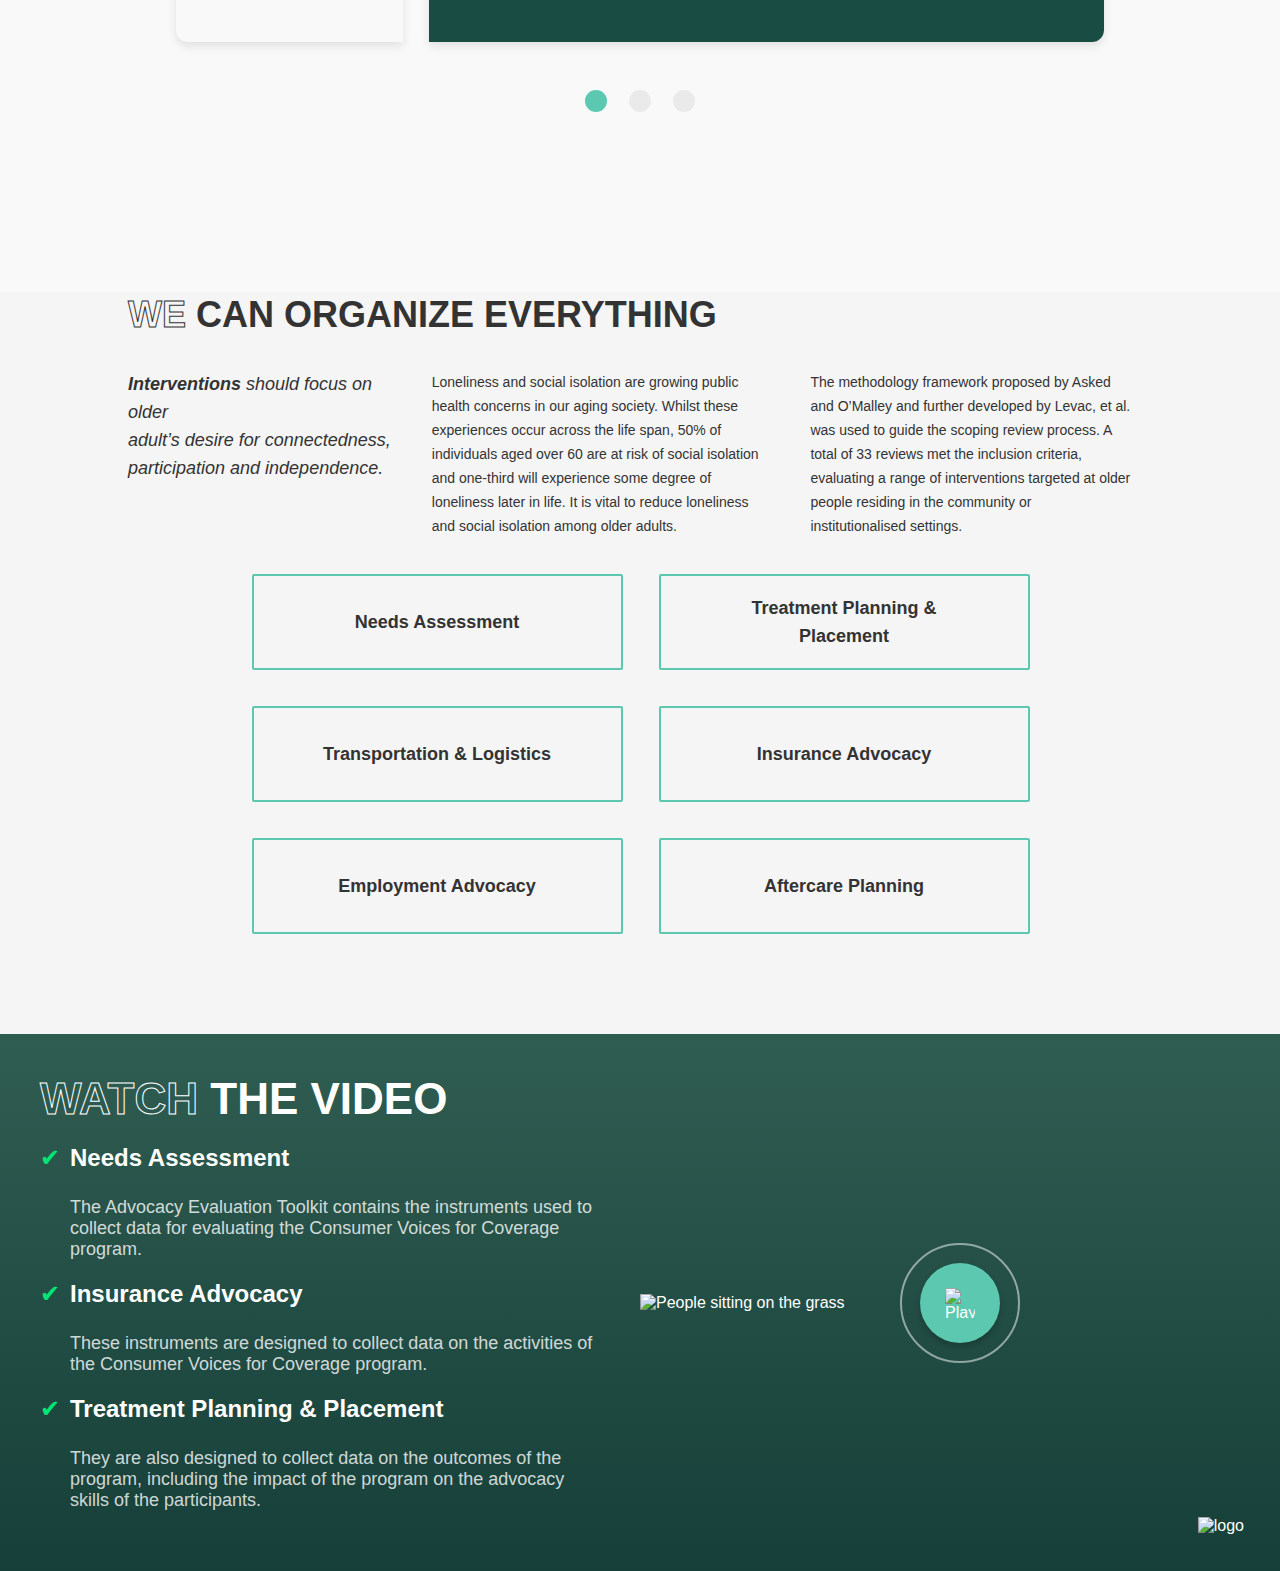
==== commit b8a6c8de: "decouple" ====
--- a/index.html
+++ b/index.html
@@ -8,14 +8,20 @@
   <meta name="description" content="" />
   <meta name="viewport" content="width=device-width, initial-scale=1" />
   <link rel="stylesheet" href="styles.css" />
+  <link rel="stylesheet" href="./styles/header.css" />
+  <link rel="stylesheet" href="./styles/hero.css" />
+  <link rel="stylesheet" href="./styles/about.css" />
+  <link rel="stylesheet" href="./styles/testimonial.css" />
+  <link rel="stylesheet" href="./styles/info.css" />
+  <link rel="stylesheet" href="./styles/video.css" />
 </head>
 
 <body>
   <header>
     <nav>
-      <div class="sp-logo">
-        <img src="./assets/logo.png" alt="logo" />
-      </div>
+
+      <img class="sp-logo" src="./assets/logo.png" alt="logo" />
+
       <div class="sp-nav-container">
         <div class="sp-links">
           <ul>
@@ -43,10 +49,12 @@
     <div class="sp-hero-body__text">
       <h1><span>GET AN <br></span>INTERVENTION</h1>
       <p>
-        Showing greater respect to older adults can be done<br class="sp-t-br"> in several ways
-        :<br class="sp-d-br"> acknowledging and putting to use the talents<br class="sp-t-br"> and skills of older
-        adults; creating intergenerational initiatives;<br class="sp-t-br"> and allowing older
-        adults to stay active and independent<br class="sp-t-br"><br class="sp-d-br"> for as long as possible.
+        Showing greater respect to older adults can<br class="sp-m-br"> be done<br class="sp-t-br"> in several ways
+        :<br class="sp-d-br"> acknowledging and<br class="sp-m-br"> putting to use the talents<br class="sp-t-br"> and
+        skills of older<br class="sp-m-br">
+        adults; creating intergenerational initiatives;<br class="sp-m-br"><br class="sp-t-br"> and allowing older
+        adults to stay active and<br class="sp-m-br"> independent<br class="sp-t-br"><br class="sp-d-br"> for as long as
+        possible.
       </p>
     </div>
 
@@ -139,25 +147,25 @@
       </div>
       <div class="sp-about__text-summary">
         <p class="sp-about__text-summary-1">
-          Older adults want to play active and meaningful roles in their
-          lives, including as part of a social network, a neighborhood, and a
-          community. Service providers and policymakers must consider that a
-          lack of sense of purpose can become problematic as people age.
-          Engaging them in leisure activities and volunteer work is important.
+          Older adults want to play active and<br class="sp-m-br"> meaningful roles in their
+          lives, including as<br class="sp-m-br"> part of a social network, a neighborhood, and<br class="sp-m-br"> a
+          community. Service providers and<br class="sp-m-br"> policymakers must consider that a
+          lack of sense of<br class="sp-m-br"> purpose can become problematic as<br class="sp-m-br"> people age.
+          Engaging them in leisure<br class="sp-m-br"> activities and volunteer work is important.
         </p>
         <p class="sp-about__text-summary-2">
-          Older adults want to stay active and contribute to society in a
-          reciprocal manner (meaning that they want to exchange their services
-          and skills with others for the mutual benefit of the neighborhood or
-          community). Qualitative and quantitative studies published from 2005
-          to 2016 examining the social needs of older adults were eligible for
+          Older adults want to stay active and<br class="sp-m-br"> contribute to society in a
+          reciprocal manner<br class="sp-m-br"> (meaning that they want to exchange their<br class="sp-m-br"> services
+          and skills with others for the mutual<br class="sp-m-br"> benefit of the neighborhood or
+          community).<br class="sp-m-br"> Qualitative and quantitative studies published<br class="sp-m-br"> from 2005
+          to 2016 examining the social needs<br class="sp-m-br"> of older adults were eligible for
           inclusion.
         </p>
         <div class="sp-about-btn-container">
           <p class="sp-about__text-summary-btn">
-            To stimulate social contacts, neighborhood initiatives can be
-            developed. Social meeting places, such as pubs and churches can
-            help to foster the development of close and peripheral
+            To stimulate social contacts, neighborhood<br class="sp-m-br"> initiatives can be
+            developed. Social meeting<br class="sp-m-br"> places, such as pubs and churches can
+            help to<br class="sp-m-br"> foster the development of close and peripheral<br class="sp-m-br">
             relationships.
           </p>
 
@@ -177,18 +185,23 @@
           <div class="sp-testimonial sp-active">
             <img src="./assets/Emily.png" alt="Emily" class="sp-testimonial-img" />
             <div class="sp-testimonial-text">
+              <img src="./assets/Emily.png" alt="Emily" class="sp-testimonial-img-m" />
               <img class="sp-quotes" src="./assets/quotes.svg" alt="quotes" />
               <h3>Abbie Harvey</h3>
               <p>
-                I have been caring for my mom & dad off and on for about<br class="sp-t-br"> 10 years now,
-                and I know the importance of me being there<br class="sp-t-br"> for appointments.
-                Older people need attention, love and<br class="sp-t-br"> care that they truly deserve.
+                I have been caring for my mom &<br class="sp-m-br"> dad off and on for about<br class="sp-t-br"> 10
+                years<br class="sp-m-br"> now,
+                and I know the importance of<br class="sp-m-br"> me being there<br class="sp-t-br"> for appointments.<br
+                  class="sp-m-br">
+                Older people need attention, love<br class="sp-m-br"> and<br class="sp-t-br"> care that they truly
+                deserve.
               </p>
             </div>
           </div>
           <div class="sp-testimonial">
             <img src="https://via.placeholder.com/150" alt="Person 2" class="sp-testimonial-img" />
             <div class="sp-testimonial-text">
+              <img src="https://via.placeholder.com/150" alt="Emily" class="sp-testimonial-img-m" />
               <img class="sp-quotes" src="./assets/quotes.svg" alt="quotes" />
               <h3>John Smith</h3>
               <p>
@@ -200,6 +213,7 @@
           <div class="sp-testimonial">
             <img src="https://via.placeholder.com/150" alt="Person 3" class="sp-testimonial-img" />
             <div class="sp-testimonial-text">
+              <img src="https://via.placeholder.com/150" alt="Emily" class="sp-testimonial-img-m" />
               <img class="sp-quotes" src="./assets/quotes.svg" alt="quotes" />
               <h3>Emily Johnson</h3>
               <p>
@@ -342,6 +356,60 @@
   </section>
 
 
+
+  <section class="video-section">
+    <div class="content">
+      <h2><span class="whiten">WATCH </span> THE VIDEO</span></h2>
+      <ul>
+        <li>
+          <span class="checkmark">✔</span>
+          <strong>Needs Assessment</strong>
+        </li>
+        <li>
+          <p>The Advocacy Evaluation Toolkit contains the instruments used to collect data for evaluating the Consumer
+            Voices for Coverage program.</p>
+        </li>
+        <li>
+          <span class="checkmark">✔</span>
+          <strong>Insurance Advocacy</strong>
+        </li>
+        <li>
+          <p>These instruments are designed to collect data on the activities of the Consumer Voices for Coverage
+            program.</p>
+        </li>
+        <li>
+          <span class="checkmark">✔</span>
+          <strong>Treatment Planning & Placement</strong>
+        </li>
+        <li>
+          <p>They are also designed to collect data on the outcomes of the program, including the impact of the program
+            on the advocacy skills of the participants.</p>
+        </li>
+      </ul>
+    </div>
+    <div class="video">
+      <div class="play-button" onclick="openVideo()">
+        <div class="ring"></div>
+        <div class="button">
+          <img src="assets/Polygon.svg" alt="Play Icon" class="play-icon" />
+        </div>
+      </div>
+
+      <img src="assets/grass.png" alt="People sitting on the grass" class="video-image">
+    </div>
+
+    <img src="./assets/logo.png" alt="logo" class="video-logo" />
+  </section>
+  <!-- Video Modal -->
+  <div id="videoModal" class="modal" onclick="closeModalOnBackground(event)">
+    <div class="modal-content">
+      <span class="close" onclick="closeVideo()">&times;</span>
+      <iframe id="youtubeVideo" width="560" height="315" src="" frameborder="0" allow="autoplay; encrypted-media"
+        allowfullscreen></iframe>
+    </div>
+  </div>
+
+
   <script>
     document.querySelector('form').addEventListener('submit', function (e) {
       e.preventDefault(); // Prevent form submission for demonstration purposes
@@ -356,6 +424,33 @@
         }
       });
     });
+
+    function openVideo() {
+      const videoModal = document.getElementById('videoModal');
+      const youtubeVideo = document.getElementById('youtubeVideo');
+
+      // Set the YouTube video URL (replace VIDEO_ID with your YouTube video ID)
+      youtubeVideo.src = "https://www.youtube.com/embed/VIDEO_ID?autoplay=1";
+
+      // Show the modal
+      videoModal.style.display = "flex";
+    }
+
+    function closeVideo() {
+      const videoModal = document.getElementById('videoModal');
+      const youtubeVideo = document.getElementById('youtubeVideo');
+
+      // Stop the video and hide the modal
+      youtubeVideo.src = "";
+      videoModal.style.display = "none";
+    }
+    function closeModalOnBackground(event) {
+      const modalContent = document.querySelector('.modal-content');
+      if (!modalContent.contains(event.target)) {
+        closeVideo();
+      }
+    }
+
   </script>
 </body>
 
--- a/styles.css
+++ b/styles.css
@@ -11,958 +11,4 @@
   font-family: "Montserrat", sans-serif;
 }
 
-:root {
-  --primary: #5bc8af;
-  --secondary: #297c6b;
-  --background: #194d44;
-  --faded: #eaeaea;
-  --text: #333;
-  --gradient1: #2a7d6c;
-  --gradient2: #3e69609e;
-}
 
-.sp-weight-800 {
-  font-weight: 800;
-}
-
-header {
-  position: absolute;
-  z-index: 1000;
-  width: 100%;
-  top: 0;
-  display: flex;
-  justify-content: space-evenly;
-  align-items: center;
-  padding: 22px 128px;
-
-  @media screen and (max-width: 768px) {
-    padding: 22px 23px;
-
-  }
-
-  /*  background-color: black; */
-  /* margin: 0 auto; */
-  nav {
-    width: 100%;
-    /*    margin-top: 18px; */
-    display: flex;
-    align-items: space-evenly;
-    flex-direction: row;
-    justify-content: space-between;
-
-    .sp-nav-container {
-      display: flex;
-      justify-content: space-between;
-      align-items: center;
-      flex-direction: row;
-
-      .sp-links {
-        ul {
-          list-style: none;
-          display: flex;
-          flex-direction: row;
-          gap: 31px;
-
-          li {
-            margin-right: 20px;
-
-            a {
-              text-transform: uppercase;
-              font-weight: 400;
-              font-size: 14px;
-              line-height: 41px;
-              align-self: center;
-              text-align: center;
-              text-decoration: none;
-              color: white;
-              opacity: 70%;
-              font-weight: 500;
-              font-size: 1.2rem;
-              transition: all 0.3s ease;
-
-              &:hover {
-                opacity: 100%;
-                text-decoration: underline;
-              }
-            }
-
-            .sp-active {
-              text-decoration: underline;
-              opacity: 100%;
-              font-weight: 700;
-            }
-          }
-        }
-      }
-
-      .sp-divider {
-        opacity: 50%;
-        color: white;
-        margin-left: 31px;
-        margin-right: 46px;
-      }
-
-      .sp-call-to-action {
-        p {
-          font-weight: 700;
-          font-size: 14px;
-          line-height: 41px;
-          color: white;
-        }
-
-        span {
-          color: var(--primary);
-        }
-      }
-    }
-
-    @media screen and (max-width: 768px) {
-      .sp-divider {
-        display: none;
-      }
-
-      .sp-nav-container {
-        flex-wrap: wrap;
-        justify-content: end;
-      }
-
-      .sp-links {
-        width: 100%;
-
-        ul {
-          justify-content: end;
-
-        }
-      }
-
-    }
-  }
-}
-
-.sp-hero {
-  background-image: url(./assets/hero-background.png);
-  background-size: cover;
-  background-position: center;
-  background-repeat: no-repeat;
-  width: 100%;
-  height: 650px;
-  display: flex;
-  flex-direction: row;
-  justify-content: center;
-  gap: 109px;
-  position: relative;
-  padding: 0 128px;
-
-  @media screen and (max-width: 768px) {
-    padding: 156px 97px;
-    gap: 0;
-    flex-direction: column;
-    align-items: center;
-    height: 1090px;
-    background-position-x: -4000;
-  }
-
-  .sp-cutoffs {
-    position: absolute;
-    width: 100%;
-    bottom: 0;
-    left: 0;
-
-    @media screen and (max-width: 768px) {
-      width: 170%;
-    }
-  }
-
-  .sp-curve-1 {
-    position: absolute;
-    bottom: 0;
-    width: 100%;
-  }
-
-  .sp-curve-2 {
-    position: absolute;
-    bottom: 0;
-    width: 100%;
-    margin-bottom: -2px;
-  }
-
-  .sp-hero-body__text {
-    display: flex;
-    flex-direction: column;
-    justify-content: center;
-    gap: 12px;
-
-    h1 {
-      font-size: 64px;
-      font-weight: 700;
-      line-height: 72px;
-      color: white;
-    }
-
-    .sp-t-br {
-      display: none;
-    }
-
-    span {
-      -webkit-text-stroke: 1px white;
-      color: transparent;
-    }
-
-    p {
-      /* add responsive  */
-      width: 601px;
-      color: white;
-      font-size: 14px;
-      font-weight: 400;
-      line-height: 24px;
-
-    }
-
-    @media screen and (max-width: 768px) {
-      text-align: center;
-
-      p {
-        width: 100%;
-      }
-
-      .sp-t-br {
-        display: block;
-      }
-
-      .sp-d-br {
-        display: none;
-      }
-    }
-  }
-
-  .sp-hero-body__form {
-
-    display: flex;
-    flex-direction: column;
-    justify-content: center;
-
-    form {
-      height: 449px;
-      background: linear-gradient(180deg,
-          #2a7d6c 0%,
-          rgba(62, 105, 96, 0.62) 100%);
-      border-radius: 12px;
-      box-shadow: 0px 10px 50px 0px #0000001f;
-      display: flex;
-      flex-direction: column;
-      gap: 16px;
-      /* add responsive */
-      width: 472px;
-
-
-      h2 {
-        font-size: 28px;
-        line-height: 34.13px;
-        font-weight: 700;
-        color: white;
-        text-align: center;
-        padding-top: 51px;
-        padding-bottom: 34px;
-      }
-
-      .sp-input-row {
-        display: flex;
-        flex-direction: row;
-        gap: 16px;
-        padding: 0 28px;
-
-        .sp-field-group {
-          width: 100%;
-          position: relative;
-
-          .sp-input-container {
-            position: relative;
-            width: 100%;
-
-            .sp-input-field {
-              width: 100%;
-              height: 48px;
-              padding: 0 16px;
-              color: white;
-              font-size: 1.125rem;
-              /* 18px */
-              border: 1px solid #d1d5db;
-              /* default border color */
-              background-color: #29594e;
-              border-radius: 2px;
-              /* rounded-lg */
-              outline: none;
-              transition: all 0.2s ease-in-out;
-            }
-
-            .sp-input-field:focus {
-              border-color: transparent;
-              box-shadow: 0 0 0 1px white;
-              background-color: transparent;
-              /* focus:ring-2 focus:ring-blue-400 */
-            }
-
-            .sp-input-label {
-              position: absolute;
-              left: 0.625rem;
-              /* 2.5px */
-              top: 0.75rem;
-              /* 3px */
-              padding: 0 0.25rem;
-              background-color: transparent;
-              font-size: 1.125rem;
-              /* same as sp-input-field's font-size */
-              color: white;
-              /* text-zinc-400 */
-              cursor: text;
-              transition: all 0.2s ease-in-out;
-              max-width: calc(100% - 18px);
-              /* truncate behavior */
-              white-space: nowrap;
-              overflow: hidden;
-              text-overflow: ellipsis;
-            }
-
-            .sp-input-field:focus+.sp-input-label,
-            .sp-input-field:not(:placeholder-shown)+.sp-input-label {
-              font-size: 0.75rem;
-              /* 12px */
-              top: -0.5rem;
-              /* -2.5px */
-              color: white;
-              /* text-blue-400 */
-              background-color: #2C7566;
-            }
-          }
-
-          /* Error Styles */
-          .sp-error {
-            position: absolute;
-            width: 100%;
-            visibility: hidden;
-            /* Hidden by default */
-            opacity: 0;
-            transition: opacity 0.3s ease;
-            z-index: 100;
-
-            .sp-error-icon {
-              position: absolute;
-              width: 100%;
-              pointer-events: none;
-            }
-          }
-
-          /* Show Error on Active Field Group */
-          .sp-error-active .sp-error {
-            visibility: visible;
-            opacity: 1;
-          }
-
-        }
-
-        .sp-field-group.sp-error-active .sp-error {
-          visibility: visible;
-          opacity: 1;
-        }
-      }
-
-      .sp-dropdown {
-        margin: 0 28px;
-        padding: 14px 16px;
-        background: #ffffff0a;
-        border: 1px solid #ffffff80;
-        color: #ffffffb2;
-        background-color: #ffffff0a;
-        cursor: pointer;
-        appearance: none;
-        -webkit-appearance: none;
-        -moz-appearance: none;
-        background-image: url("data:image/svg+xml,%3Csvg viewBox='0 0 24 24' xmlns='http://www.w3.org/2000/svg'%3E%3Cpath d='M7 10l5 5 5-5z' fill='white'/%3E%3C/svg%3E");
-        background-repeat: no-repeat;
-        background-position: right 16px center;
-        background-size: 24px;
-      }
-
-      select:focus {
-        outline: none;
-        border-color: white;
-      }
-
-      select option {
-        background-color: rgba(62, 105, 96, 1);
-        padding: 5px;
-        border: 1px solid #ffffff80;
-      }
-
-      .sp-cta-button {
-        align-self: center;
-        display: flex;
-        justify-content: center;
-        background: var(--primary);
-        border: none;
-        gap: 8px;
-        border-radius: 4px;
-        color: white;
-        font-weight: 700;
-        font-size: 14px;
-        line-height: 24px;
-        padding: 16px 60px;
-        cursor: pointer;
-        transition: all 0.3s ease;
-        margin-top: 41px;
-        margin-bottom: 56px;
-
-        &:hover {
-          background-color: #4caf94;
-          box-shadow: 0px 8px 6px 0px #00000014;
-        }
-
-        &:active {
-          box-shadow: 0px 4px 6px 0px #00000014;
-          background-color: #35bb9c;
-        }
-
-        img {
-          /* Ensure images inside buttons align properly */
-          width: auto;
-          height: 20px;
-        }
-      }
-    }
-  }
-
-}
-
-.sp-about {
-  background-color: #f5f5f5;
-  position: relative;
-  width: 100%;
-  display: flex;
-  flex-direction: column;
-
-  padding: 80px 128px 0px 128px;
-  align-items: center;
-  justify-content: center;
-
-  @media screen and (max-width: 768px) {
-    padding: 80px 23px 0px 23px;
-
-  }
-
-  .sp-about__img-container {
-    width: 100%;
-    display: flex;
-
-    margin-bottom: 64px;
-    justify-content: center;
-    gap: 36px;
-
-    img {
-      width: 371px;
-      height: 180px;
-
-      @media screen and (max-width: 768px) {
-        width: 224px;
-        height: 128px;
-      }
-    }
-  }
-
-  .sp-about__text {
-    .sp-about__text-title {
-      display: flex;
-      flex-direction: row;
-      justify-content: center;
-      align-items: center;
-      margin-bottom: 32px;
-
-      h2 {
-        font-size: 36px;
-        font-weight: 700;
-        line-height: 46px;
-        text-transform: uppercase;
-        color: var(--text);
-      }
-
-      span {
-        -webkit-text-stroke: 1px var(--text);
-        color: transparent;
-      }
-
-      hr {
-        flex-grow: 1;
-        margin-left: 27px;
-        height: 1px;
-        background-color: #eaeaea;
-        border: none;
-      }
-    }
-
-    .sp-about__text-summary {
-      display: flex;
-      gap: 36px;
-
-      @media screen and (max-width: 768px) {
-        flex-wrap: wrap;
-        gap: 24px;
-      }
-
-      .sp-about__text-summary-1,
-      .sp-about__text-summary-2,
-      .sp-about__text-summary-btn {
-        font-size: 14px;
-        font-weight: 400;
-        line-height: 24px;
-        text-align: left;
-        text-underline-position: from-font;
-        text-decoration-skip-ink: none;
-        width: 370px;
-
-        @media screen and (max-width: 768px) {
-          width: 348px;
-        }
-      }
-
-      .sp-about-btn-container {
-        display: flex;
-        flex-direction: column;
-        gap: 36px;
-
-        @media screen and (max-width: 768px) {
-          gap: 24px;
-          flex-direction: row;
-        }
-      }
-
-
-      .sp-btn {
-        display: flex;
-        justify-content: center;
-        align-items: center;
-        gap: 8px;
-        margin-top: 10px;
-        width: 370px;
-        height: 52px;
-        background-color: #f5f5f5;
-        color: var(--primary);
-        font-size: 18px;
-        font-weight: 700;
-        line-height: 28px;
-        text-align: left;
-        text-underline-position: from-font;
-        text-decoration-skip-ink: none;
-        border: 2px solid var(--primary);
-        text-align: center;
-        border-radius: 4px;
-        cursor: pointer;
-        transition: all 0.3s ease;
-
-        @media screen and (max-width: 768px) {
-          width: 348px;
-        }
-
-        &:hover {
-          box-shadow: 0px 8px 6px 0px #00000014;
-        }
-
-        &:active {
-          box-shadow: 0px 4px 6px 0px #00000014;
-        }
-
-        img {
-          /* Ensure images inside buttons align properly */
-          width: auto;
-          height: 20px;
-        }
-
-      }
-    }
-  }
-}
-
-
-.sp-testimonial-section {
-  width: 100%;
-  display: flex;
-  justify-content: center;
-  align-items: center;
-  padding: 100px 128px 180px 128px;
-  background-color: #f9f9f9;
-
-  @media screen and (max-width: 768px) {
-    padding: 100px 24px 100px 24px;
-
-  }
-
-  /* Carousel Wrapper */
-  .sp-testimonial-carousel {
-    display: flex;
-    flex-direction: column;
-    align-items: center;
-    justify-content: center;
-    position: relative;
-
-    max-width: 1185px;
-    width: 100%;
-
-    @media screen and (max-width: 768px) {
-      max-width: 100%;
-    }
-  }
-
-  /* Testimonial Content */
-  .sp-carousel-content {
-    display: flex;
-    overflow: hidden;
-
-    position: relative;
-  }
-
-  /* Testimonial Item */
-  .sp-testimonial {
-    display: none;
-    flex-shrink: 0;
-    flex-grow: 1;
-    flex-basis: 100%;
-    align-items: center;
-    gap: 1rem;
-    transition: opacity 0.3s ease-in-out;
-  }
-
-  .sp-testimonial.sp-active {
-    display: flex;
-    opacity: 1;
-  }
-
-  .sp-testimonial-img {
-    width: 269px;
-    height: 269px;
-    object-fit: cover;
-    box-shadow: 0 4px 10px rgba(0, 0, 0, 0.1);
-    border-radius: 12px 0 0 12px;
-
-    @media screen and (max-width: 768px) {
-      width: 197px;
-      height: 197px;
-
-    }
-  }
-
-  .sp-testimonial-text {
-    position: relative;
-    background-color: var(--background);
-    color: white;
-    padding: 62px 65px 45px 65px;
-    box-shadow: 0 4px 10px rgba(0, 0, 0, 0.1);
-    width: 675px;
-    height: 269px;
-    display: flex;
-    flex-direction: column;
-    gap: 16px;
-
-    border-radius: 0 12px 12px 0;
-
-    .sp-t-br {
-      display: none;
-    }
-
-    @media screen and (max-width: 768px) {
-      width: 496px;
-      height: 197px;
-      padding: 33px 36px 33px 37px;
-      gap: 8px;
-
-      .sp-t-br {
-        display: block;
-      }
-    }
-
-    .sp-quotes {
-      position: absolute;
-      top: 38px;
-      right: 65px;
-      width: 60px;
-      height: 47px;
-      color: white;
-
-      @media screen and (max-width: 768px) {
-        top: 19px;
-        right: 36px;
-        width: 40px;
-        height: 31px;
-      }
-    }
-
-    h3 {
-      font-weight: 700;
-      font-size: 24px;
-      line-height: 34px;
-    }
-
-    p {
-      font-weight: 400;
-      font-size: 18px;
-      line-height: 28px;
-      font-style: italic;
-
-      @media screen and (max-width: 768px) {
-        font-size: 14px;
-        line-height: 24px;
-
-      }
-    }
-  }
-
-  .sp-carousel {
-    display: flex;
-    justify-content: space-between;
-    align-items: center;
-    width: 100%;
-  }
-
-
-  /* Buttons */
-  .sp-carousel-btn {
-    background-color: #f9f9f9;
-    border: none;
-    cursor: pointer;
-    font-size: 1.5rem;
-    padding: 0.5rem;
-
-    @media screen and (max-width: 768px) {
-      display: none;
-    }
-  }
-
-
-  .sp-carousel-btn {
-    width: 48px;
-    height: 48px;
-  }
-
-  .sp-carousel-btn.prev {}
-
-  .sp-carousel-btn.next {}
-
-  /* Indicators */
-  .sp-carousel-indicators {
-    display: flex;
-    justify-content: space-between;
-    width: 120px;
-    margin-top: 3rem;
-  }
-
-  .sp-indicator {
-    width: 22px;
-    height: 22px;
-    margin: 0 5px;
-    background-color: #eaeaea;
-    border-radius: 50%;
-    cursor: pointer;
-    transition: background-color 0.3s;
-  }
-
-  .sp-indicator.sp-active {
-    background-color: #5bc8af;
-  }
-
-}
-
-.sp-info-section {
-  width: 100%;
-  display: flex;
-  flex-direction: column;
-  justify-content: center;
-  align-items: center;
-  padding: 0 127px 100px 128px;
-  background-color: #f5f5f5;
-
-  @media screen and (max-width: 768px) {
-    padding: 0 23px 100px 23px;
-
-    .sp-d-br {
-      display: none;
-    }
-  }
-
-  .sp-wrapper {
-    max-width: 1185px;
-    display: flex;
-    flex-direction: column;
-    justify-content: center;
-    align-items: center;
-  }
-
-  .sp-title {
-    font-size: 36px;
-    font-weight: 700;
-    line-height: 46px;
-    text-transform: uppercase;
-    color: var(--text);
-    text-align: start;
-    width: 100%;
-  }
-
-  .sp-hollow {
-    -webkit-text-stroke: 1px var(--text);
-    color: transparent;
-  }
-
-  .sp-paragraph-container {
-    display: flex;
-    gap: 36px;
-    margin-top: 32px;
-    margin-bottom: 36px;
-    justify-content: start;
-    width: 100%;
-
-    @media screen and (max-width: 768px) {
-      flex-wrap: wrap;
-      gap: 24px;
-    }
-  }
-
-  .sp-summary {
-    font-size: 18px;
-    line-height: 28px;
-    font-style: italic;
-    font-weight: 400;
-
-    @media screen and (max-width: 768px) {
-      width: 100%;
-
-    }
-  }
-
-  .sp-paragraph {
-    font-size: 14px;
-    font-weight: 400;
-    line-height: 24px;
-    text-align: left;
-    text-underline-position: from-font;
-    text-decoration-skip-ink: none;
-    width: 370px;
-    @media screen and (max-width: 768px) {
-      width: 348px;
-      
-    }
-  }
-
-  .sp-info {
-    width: 100%;
-    display: flex;
-    flex-wrap: wrap;
-    justify-content: center;
-    gap: 36px;
-    @media screen and (max-width: 768px) {
-      gap: 24px;
-      
-    }
-  }
-
-  .sp-info-card {
-    position: relative;
-    display: flex;
-    padding: 0 30px;
-    justify-content: center;
-    align-items: center;
-    width: 371px;
-    height: 96px;
-    border: 2px solid var(--primary);
-    border-radius: 2px;
-    cursor: pointer;
-    font-weight: 700;
-    font-size: 18px;
-    line-height: 28px;
-    text-align: center;
-    color: var(--text);
-    @media screen and (max-width: 768px) {
-      width: 348px;
-      
-    }
-  }
-
-  .sp-info-container {
-    display: flex;
-    gap: 10px;
-    align-items: center;
-    justify-content: center;
-    padding: 0 18px;
-  }
-
-  .sp-info-icon {
-    width: 32px;
-    height: 32px;
-    display: none;
-  }
-
-  .sp-info-card:hover {
-    color: var(--primary)
-  }
-
-  .sp-info-card:hover .sp-info-icon {
-    display: block;
-  }
-
-  /* Main container for the info overlay */
-  .sp-info-overlay {
-    position: absolute;
-    /* Positioned relative to .sp-info-card */
-    top: 100%;
-    /* Places the overlay right below the card */
-    left: 50%;
-    transform: translateX(-50%);
-    width: 300px;
-    height: 110px;
-    display: flex;
-    align-items: center;
-    justify-content: center;
-    pointer-events: none;
-    /* Ensures clicks pass through */
-    z-index: 10;
-    /* Brings overlay above other elements */
-    display: none;
-  }
-
-  /* Overlay container */
-  .sp-overlay {
-    position: relative;
-    width: 100%;
-    height: 100%;
-
-    display: flex;
-    align-items: center;
-    justify-content: center;
-
-    box-sizing: border-box;
-  }
-
-  /* Icon inside the overlay */
-  .sp-info-overlay-icon {
-    position: absolute;
-    top: 0;
-    left: 0;
-    width: 100%;
-
-    object-fit: contain;
-  }
-
-  /* Text inside the overlay */
-  .sp-info-overlay-text {
-    position: absolute;
-    margin: 0;
-    font-size: 13px;
-    line-height: 20px;
-    color: white;
-    text-align: center;
-    padding: 8px 12px;
-    background-color: transparent;
-    border-radius: 4px;
-  }
-
-  .sp-info-card:hover .sp-info-overlay {
-    display: block;
-  }
-
-
-}--- a/styles/header.css
+++ b/styles/header.css
@@ -0,0 +1,160 @@
+:root {
+    --primary: #5bc8af;
+    --secondary: #297c6b;
+    --background: #194d44;
+    --faded: #eaeaea;
+    --text: #333;
+    --gradient1: #2a7d6c;
+    --gradient2: #3e69609e;
+  }
+  
+  .sp-weight-800 {
+    font-weight: 800;
+  }
+header {
+    position: absolute;
+    z-index: 1000;
+    width: 100%;
+    top: 0;
+    display: flex;
+    justify-content: space-evenly;
+    align-items: center;
+    padding: 22px 128px;
+
+    @media screen and (max-width: 768px) {
+        padding: 22px 23px;
+
+    }
+
+    @media screen and (max-width: 360px) {
+        padding: 12px 16px;
+
+    }
+
+    /*  background-color: black; */
+    /* margin: 0 auto; */
+    nav {
+        width: 100%;
+        /*    margin-top: 18px; */
+        display: flex;
+        align-items: space-evenly;
+        flex-direction: row;
+        justify-content: space-between;
+
+        .sp-nav-container {
+            display: flex;
+            justify-content: space-between;
+            align-items: center;
+            flex-direction: row;
+
+            .sp-menu-icon {
+                display: none;
+
+                @media screen and (max-width: 360px) {
+                    display: block;
+                    cursor: pointer;
+
+                }
+            }
+
+            .sp-links {
+                ul {
+                    list-style: none;
+                    display: flex;
+                    flex-direction: row;
+                    gap: 31px;
+
+                    li {
+                        margin-right: 20px;
+
+                        a {
+                            text-transform: uppercase;
+                            font-weight: 400;
+                            font-size: 14px;
+                            line-height: 41px;
+                            align-self: center;
+                            text-align: center;
+                            text-decoration: none;
+                            color: white;
+                            opacity: 70%;
+                            font-weight: 500;
+                            font-size: 1.2rem;
+                            transition: all 0.3s ease;
+
+                            &:hover {
+                                opacity: 100%;
+                                text-decoration: underline;
+                            }
+                        }
+
+                        .sp-active {
+                            text-decoration: underline;
+                            opacity: 100%;
+                            font-weight: 700;
+                        }
+                    }
+                }
+            }
+
+            .sp-divider {
+                opacity: 50%;
+                color: white;
+                margin-left: 31px;
+                margin-right: 46px;
+            }
+
+            .sp-call-to-action {
+                p {
+                    font-weight: 700;
+                    font-size: 14px;
+                    line-height: 41px;
+                    color: white;
+                }
+
+                span {
+                    color: var(--primary);
+                }
+            }
+        }
+
+        .sp-logo {
+            width: 226px;
+            height: 35px;
+        }
+
+        @media screen and (max-width: 768px) {
+            .sp-divider {
+                display: none;
+            }
+
+            .sp-nav-container {
+                flex-wrap: wrap;
+                justify-content: end;
+            }
+
+            .sp-links {
+                width: 100%;
+
+                ul {
+                    justify-content: end;
+
+                }
+            }
+        }
+
+        @media screen and (max-width: 360px) {
+            .sp-links {
+                display: none;
+            }
+
+            .sp-call-to-action {
+                display: none;
+            }
+
+            .sp-logo {
+                width: 156px;
+                height: 24px;
+            }
+        }
+    }
+}--- a/styles/hero.css
+++ b/styles/hero.css
@@ -0,0 +1,355 @@
+:root {
+    --primary: #5bc8af;
+    --secondary: #297c6b;
+    --background: #194d44;
+    --faded: #eaeaea;
+    --text: #333;
+    --gradient1: #2a7d6c;
+    --gradient2: #3e69609e;
+  }
+  
+  .sp-weight-800 {
+    font-weight: 800;
+  }
+.sp-hero {
+    background-image: url('../assets/hero-background.png');
+    background-size: cover;
+    background-position: center;
+    background-repeat: no-repeat;
+    width: 100%;
+    display: flex;
+    flex-direction: row;
+    justify-content: center;
+    gap: 109px;
+    position: relative;
+    padding: 127px 128px 74px 128px;
+    overflow: hidden;
+
+    @media screen and (max-width: 768px) {
+        padding: 156px 97px 185px 97px;
+        gap: 0;
+        flex-direction: column;
+        align-items: center;
+
+        background-position-x: -4000;
+    }
+
+    @media screen and (max-width: 360px) {
+        padding: 80px 12px 167px 12px;
+    }
+
+    .sp-cutoffs {
+        position: absolute;
+        width: 100%;
+        bottom: 0;
+        left: 0;
+
+        @media screen and (max-width: 768px) {
+            width: 170%;
+        }
+
+        @media screen and (max-width: 360px) {
+            width: 300%;
+
+        }
+    }
+
+    .sp-curve-1 {
+        position: absolute;
+        bottom: 0;
+        width: 100%;
+    }
+
+    .sp-curve-2 {
+        position: absolute;
+        bottom: 0;
+        width: 100%;
+        margin-left: -4px;
+    }
+
+    .sp-hero-body__text {
+        display: flex;
+        flex-direction: column;
+        justify-content: center;
+        gap: 12px;
+
+        h1 {
+            font-size: 64px;
+            font-weight: 700;
+            line-height: 72px;
+            color: white;
+        }
+
+        .sp-t-br {
+            display: none;
+        }
+
+        .sp-m-br {
+            display: none;
+        }
+
+        span {
+            -webkit-text-stroke: 1px white;
+            color: transparent;
+        }
+
+        p {
+            /* add responsive  */
+            width: 601px;
+            color: white;
+            font-size: 14px;
+            font-weight: 400;
+            line-height: 24px;
+        }
+
+        @media screen and (max-width: 768px) {
+            text-align: center;
+
+            p {
+                width: 100%;
+            }
+
+            .sp-t-br {
+                display: block;
+            }
+
+            .sp-d-br {
+                display: none;
+            }
+        }
+
+        @media screen and (max-width: 360px) {
+            h1 {
+                font-size: 36px;
+                line-height: 44px;
+            }
+
+            p {
+                font-size: 14px;
+                line-height: 24px;
+                margin-bottom: 12px;
+            }
+
+            .sp-d-br {
+                display: none;
+            }
+
+            .sp-t-br {
+                display: none;
+            }
+
+            .sp-m-br {
+                display: block;
+            }
+
+        }
+    }
+
+    .sp-hero-body__form {
+
+        display: flex;
+        flex-direction: column;
+        justify-content: center;
+
+        form {
+
+            background: linear-gradient(180deg,
+                    #2a7d6c 0%,
+                    rgba(62, 105, 96, 0.62) 100%);
+            border-radius: 12px;
+            box-shadow: 0px 10px 50px 0px #0000001f;
+            display: flex;
+            flex-direction: column;
+            gap: 16px;
+            /* add responsive */
+            width: 472px;
+
+            @media screen and (max-width: 360px) {
+                width: 328px;
+
+            }
+
+
+            h2 {
+                font-size: 28px;
+                line-height: 34.13px;
+                font-weight: 700;
+                color: white;
+                text-align: center;
+                padding-top: 51px;
+                padding-bottom: 34px;
+            }
+
+            .sp-input-row {
+                display: flex;
+                flex-direction: row;
+                gap: 16px;
+                padding: 0 28px;
+
+                @media screen and (max-width: 360px) {
+                    flex-direction: column;
+                    gap: 12px;
+
+                }
+
+                .sp-field-group {
+                    width: 100%;
+                    position: relative;
+
+                    .sp-input-container {
+                        position: relative;
+                        width: 100%;
+
+                        .sp-input-field {
+                            width: 100%;
+                            height: 48px;
+                            padding: 0 16px;
+                            color: white;
+                            font-size: 1.125rem;
+                            /* 18px */
+                            border: 1px solid #d1d5db;
+                            /* default border color */
+                            background-color: #29594e;
+                            border-radius: 2px;
+                            /* rounded-lg */
+                            outline: none;
+                            transition: all 0.2s ease-in-out;
+                        }
+
+                        .sp-input-field:focus {
+                            border-color: transparent;
+                            box-shadow: 0 0 0 1px white;
+                            background-color: transparent;
+                            /* focus:ring-2 focus:ring-blue-400 */
+                        }
+
+                        .sp-input-label {
+                            position: absolute;
+                            left: 0.625rem;
+                            /* 2.5px */
+                            top: 0.75rem;
+                            /* 3px */
+                            padding: 0 0.25rem;
+                            background-color: transparent;
+                            font-size: 1.125rem;
+                            /* same as sp-input-field's font-size */
+                            color: white;
+                            /* text-zinc-400 */
+                            cursor: text;
+                            transition: all 0.2s ease-in-out;
+                            max-width: calc(100% - 18px);
+                            /* truncate behavior */
+                            white-space: nowrap;
+                            overflow: hidden;
+                            text-overflow: ellipsis;
+                        }
+
+                        .sp-input-field:focus+.sp-input-label,
+                        .sp-input-field:not(:placeholder-shown)+.sp-input-label {
+                            font-size: 0.75rem;
+                            /* 12px */
+                            top: -0.5rem;
+                            /* -2.5px */
+                            color: white;
+                            /* text-blue-400 */
+                            background-color: #2C7566;
+                        }
+                    }
+
+                    /* Error Styles */
+                    .sp-error {
+                        position: absolute;
+                        width: 100%;
+                        visibility: hidden;
+                        /* Hidden by default */
+                        opacity: 0;
+                        transition: opacity 0.3s ease;
+                        z-index: 100;
+
+                        .sp-error-icon {
+                            position: absolute;
+                            width: 100%;
+                            pointer-events: none;
+                        }
+                    }
+
+                    /* Show Error on Active Field Group */
+                    .sp-error-active .sp-error {
+                        visibility: visible;
+                        opacity: 1;
+                    }
+
+                }
+
+                .sp-field-group.sp-error-active .sp-error {
+                    visibility: visible;
+                    opacity: 1;
+                }
+            }
+
+            .sp-dropdown {
+                margin: 0 28px;
+                padding: 14px 16px;
+                background: #ffffff0a;
+                border: 1px solid #ffffff80;
+                color: #ffffffb2;
+                background-color: #ffffff0a;
+                cursor: pointer;
+                appearance: none;
+                -webkit-appearance: none;
+                -moz-appearance: none;
+                background-image: url("data:image/svg+xml,%3Csvg viewBox='0 0 24 24' xmlns='http://www.w3.org/2000/svg'%3E%3Cpath d='M7 10l5 5 5-5z' fill='white'/%3E%3C/svg%3E");
+                background-repeat: no-repeat;
+                background-position: right 16px center;
+                background-size: 24px;
+            }
+
+            select:focus {
+                outline: none;
+                border-color: white;
+            }
+
+            select option {
+                background-color: rgba(62, 105, 96, 1);
+                padding: 5px;
+                border: 1px solid #ffffff80;
+            }
+
+            .sp-cta-button {
+                align-self: center;
+                display: flex;
+                justify-content: center;
+                background: var(--primary);
+                border: none;
+                gap: 8px;
+                border-radius: 4px;
+                color: white;
+                font-weight: 700;
+                font-size: 14px;
+                line-height: 24px;
+                padding: 16px 60px;
+                cursor: pointer;
+                transition: all 0.3s ease;
+                margin-top: 41px;
+                margin-bottom: 56px;
+
+                &:hover {
+                    background-color: #4caf94;
+                    box-shadow: 0px 8px 6px 0px #00000014;
+                }
+
+                &:active {
+                    box-shadow: 0px 4px 6px 0px #00000014;
+                    background-color: #35bb9c;
+                }
+
+                img {
+                    /* Ensure images inside buttons align properly */
+                    width: auto;
+                    height: 20px;
+                }
+            }
+        }
+    }
+
+}--- a/styles/about.css
+++ b/styles/about.css
@@ -0,0 +1,195 @@
+:root {
+    --primary: #5bc8af;
+    --secondary: #297c6b;
+    --background: #194d44;
+    --faded: #eaeaea;
+    --text: #333;
+    --gradient1: #2a7d6c;
+    --gradient2: #3e69609e;
+  }
+  
+  .sp-weight-800 {
+    font-weight: 800;
+  }
+.sp-about {
+    background-color: #f5f5f5;
+    position: relative;
+    width: 100%;
+    display: flex;
+    flex-direction: column;
+
+    padding: 80px 128px 0px 128px;
+    margin-top: -1px;
+    align-items: center;
+    justify-content: center;
+
+    @media screen and (max-width: 768px) {
+        padding: 80px 23px 0px 23px;
+
+    }
+
+    @media screen and (max-width: 360px) {
+        padding: 80px 12px 0px 12px;
+
+    }
+
+    .sp-about__img-container {
+        width: 100%;
+        display: flex;
+
+        margin-bottom: 64px;
+        justify-content: center;
+        gap: 36px;
+
+        @media screen and (max-width: 360px) {
+            display: none;
+
+        }
+
+        img {
+            width: 371px;
+            height: 180px;
+
+            @media screen and (max-width: 768px) {
+                width: 224px;
+                height: 128px;
+            }
+        }
+    }
+
+    .sp-about__text {
+        .sp-about__text-title {
+            display: flex;
+            flex-direction: row;
+            justify-content: center;
+            align-items: center;
+            margin-bottom: 32px;
+
+            h2 {
+                font-size: 36px;
+                font-weight: 700;
+                line-height: 46px;
+                text-transform: uppercase;
+                color: var(--text);
+
+                @media screen and (max-width: 360px) {
+                    font-size: 24px;
+                    line-height: 32px;
+                }
+            }
+
+            span {
+                -webkit-text-stroke: 1px var(--text);
+                color: transparent;
+            }
+
+            hr {
+                flex-grow: 1;
+                margin-left: 27px;
+                height: 1px;
+                background-color: #eaeaea;
+                border: none;
+            }
+        }
+
+        .sp-about__text-summary {
+            display: flex;
+            gap: 36px;
+
+            .sp-m-br {
+                display: none;
+            }
+
+            @media screen and (max-width: 768px) {
+                flex-wrap: wrap;
+                gap: 24px;
+            }
+
+            @media screen and (max-width: 360px) {
+                gap: 32px;
+                flex-direction: column;
+
+                .sp-m-br {
+                    display: block;
+                }
+            }
+
+            .sp-about__text-summary-1,
+            .sp-about__text-summary-2,
+            .sp-about__text-summary-btn {
+                font-size: 14px;
+                font-weight: 400;
+                line-height: 24px;
+                text-align: left;
+                text-underline-position: from-font;
+                text-decoration-skip-ink: none;
+                width: 370px;
+                color: var(--text);
+
+                @media screen and (max-width: 768px) {
+                    width: 348px;
+                }
+            }
+
+            .sp-about-btn-container {
+                display: flex;
+                flex-direction: column;
+                gap: 36px;
+
+                @media screen and (max-width: 768px) {
+                    gap: 24px;
+                    flex-direction: row;
+                }
+
+                @media screen and (max-width: 360px) {
+                    gap: 12px;
+                    flex-direction: column;
+
+                }
+            }
+
+
+            .sp-btn {
+                display: flex;
+                justify-content: center;
+                align-items: center;
+                gap: 8px;
+                margin-top: 10px;
+                width: 370px;
+                height: 52px;
+                background-color: #f5f5f5;
+                color: var(--primary);
+                font-size: 18px;
+                font-weight: 700;
+                line-height: 28px;
+                text-align: left;
+                text-underline-position: from-font;
+                text-decoration-skip-ink: none;
+                border: 2px solid var(--primary);
+                text-align: center;
+                border-radius: 4px;
+                cursor: pointer;
+                transition: all 0.3s ease;
+
+                @media screen and (max-width: 768px) {
+                    width: 348px;
+                }
+
+                &:hover {
+                    box-shadow: 0px 8px 6px 0px #00000014;
+                }
+
+                &:active {
+                    box-shadow: 0px 4px 6px 0px #00000014;
+                }
+
+                img {
+                    /* Ensure images inside buttons align properly */
+                    width: auto;
+                    height: 20px;
+                }
+
+            }
+        }
+    }
+}--- a/styles/testimonial.css
+++ b/styles/testimonial.css
@@ -0,0 +1,262 @@
+:root {
+    --primary: #5bc8af;
+    --secondary: #297c6b;
+    --background: #194d44;
+    --faded: #eaeaea;
+    --text: #333;
+    --gradient1: #2a7d6c;
+    --gradient2: #3e69609e;
+  }
+  
+  .sp-weight-800 {
+    font-weight: 800;
+  }
+.sp-testimonial-section {
+    width: 100%;
+    display: flex;
+    justify-content: center;
+    align-items: center;
+    padding: 100px 128px 180px 128px;
+    background-color: #f9f9f9;
+
+    @media screen and (max-width: 768px) {
+        padding: 100px 24px 100px 24px;
+    }
+
+    @media screen and (max-width: 360px) {
+        margin-top: 140px;
+
+    }
+
+    /* Carousel Wrapper */
+    .sp-testimonial-carousel {
+        display: flex;
+        flex-direction: column;
+        align-items: center;
+        justify-content: center;
+        position: relative;
+
+        max-width: 1185px;
+        width: 100%;
+
+        @media screen and (max-width: 768px) {
+            max-width: 100%;
+        }
+    }
+
+    /* Testimonial Content */
+    .sp-carousel-content {
+        display: flex;
+        position: relative;
+        gap: 26px;
+        justify-content: center;
+
+        @media screen and (max-width: 360px) {
+            flex-direction: column;
+            gap: 24px;
+        }
+    }
+
+    /* Testimonial Item */
+    .sp-testimonial {
+        display: none;
+
+        align-items: center;
+        gap: 26px;
+        transition: opacity 0.3s ease-in-out;
+        position: relative;
+    }
+
+    .sp-testimonial.sp-active {
+        display: flex;
+        opacity: 1;
+    }
+
+
+
+
+    .sp-testimonial-img {
+        width: 269px;
+        height: 269px;
+        object-fit: contain;
+        box-shadow: 0 4px 10px rgba(0, 0, 0, 0.1);
+        border-radius: 12px 0 0 12px;
+
+        @media screen and (max-width: 768px) {
+            width: 197px;
+            height: 197px;
+        }
+
+        @media screen and (max-width: 360px) {
+            display: none;
+        }
+    }
+
+    .sp-testimonial-text {
+        position: relative;
+        background-color: var(--background);
+        color: white;
+        padding: 62px 65px 45px 65px;
+        box-shadow: 0 4px 10px rgba(0, 0, 0, 0.1);
+        width: 100%;
+        height: 100%;
+        max-width: 675px;
+        gap: 16px;
+        overflow: visible;
+
+        border-radius: 0 12px 12px 0;
+
+        .sp-t-br {
+            display: none;
+        }
+
+        .sp-m-br {
+            display: none;
+        }
+
+        .sp-testimonial-img-m {
+            display: none;
+        }
+
+        @media screen and (max-width: 360px) {
+            height: 404px;
+            padding: 146px 32px 72px 32px !important;
+            border-radius: 12px;
+
+            .sp-t-br {
+                display: none;
+            }
+
+            .sp-m-br {
+                display: block;
+            }
+
+            .sp-testimonial-img-m {
+                display: block;
+                width: 180px;
+                height: 180px;
+                object-fit: cover;
+                box-shadow: 0 4px 10px rgba(0, 0, 0, 0.1);
+                border-radius: 12px 12px 0 0;
+
+                position: absolute;
+                left: 32px;
+                bottom: 284px;
+                z-index: 1000;
+
+
+            }
+        }
+
+        @media screen and (max-width: 768px) {
+            padding: 33px 36px 33px 37px;
+            gap: 8px;
+
+            .sp-t-br {
+                display: block;
+            }
+
+            .sp-m-br {
+                display: none;
+            }
+        }
+
+        .sp-quotes {
+            position: absolute;
+            top: 38px;
+            right: 65px;
+            width: 60px;
+            height: 47px;
+            color: white;
+
+            @media screen and (max-width: 768px) {
+                top: 19px;
+                right: 36px;
+                width: 40px;
+                height: 31px;
+            }
+
+            @media screen and (max-width: 360px) {
+                top: 73px;
+                right: 28px;
+                width: 60px;
+                height: 47px;
+            }
+        }
+
+        h3 {
+            font-weight: 700;
+            font-size: 24px;
+            line-height: 34px;
+
+            @media screen and (max-width: 360px) {
+                margin-bottom: 14px;
+
+            }
+        }
+
+        p {
+            font-weight: 400;
+            font-size: 18px;
+            line-height: 28px;
+            font-style: italic;
+
+            @media screen and (max-width: 768px) {
+                font-size: 14px;
+                line-height: 24px;
+
+            }
+        }
+    }
+
+    .sp-carousel {
+        display: flex;
+        justify-content: space-between;
+        align-items: center;
+        width: 100%;
+
+        @media screen and (max-width: 768px) {
+            justify-content: center;
+            height: 197px;
+        }
+    }
+
+
+    /* Buttons */
+    .sp-carousel-btn {
+        width: 48px;
+        height: 48px;
+        background-color: #f9f9f9;
+        border: none;
+        cursor: pointer;
+        font-size: 1.5rem;
+        padding: 0.5rem;
+
+        @media screen and (max-width: 768px) {
+            display: none;
+        }
+    }
+
+    /* Indicators */
+    .sp-carousel-indicators {
+        display: flex;
+        justify-content: space-between;
+        width: 120px;
+        margin-top: 3rem;
+    }
+
+    .sp-indicator {
+        width: 22px;
+        height: 22px;
+        margin: 0 5px;
+        background-color: #eaeaea;
+        border-radius: 50%;
+        cursor: pointer;
+        transition: background-color 0.3s;
+    }
+
+    .sp-indicator.sp-active {
+        background-color: #5bc8af;
+    }
+
+}--- a/styles/info.css
+++ b/styles/info.css
@@ -0,0 +1,233 @@
+:root {
+    --primary: #5bc8af;
+    --secondary: #297c6b;
+    --background: #194d44;
+    --faded: #eaeaea;
+    --text: #333;
+    --gradient1: #2a7d6c;
+    --gradient2: #3e69609e;
+  }
+  
+  .sp-weight-800 {
+    font-weight: 800;
+  }
+.sp-info-section {
+    width: 100%;
+    display: flex;
+    flex-direction: column;
+    justify-content: center;
+    align-items: center;
+    padding: 0 127px 100px 128px;
+    background-color: #f5f5f5;
+
+    @media screen and (max-width: 768px) {
+        padding: 0 23px 100px 23px;
+
+        .sp-d-br {
+            display: none;
+        }
+    }
+
+    .sp-wrapper {
+        max-width: 1185px;
+        display: flex;
+        flex-direction: column;
+        justify-content: center;
+        align-items: center;
+    }
+
+    .sp-title {
+        font-size: 36px;
+        font-weight: 700;
+        line-height: 46px;
+        text-transform: uppercase;
+        color: var(--text);
+        text-align: start;
+        width: 100%;
+
+        @media screen and (max-width: 360px) {
+            font-size: 24px;
+            line-height: 36px;
+            font-weight: 700;
+
+        }
+    }
+
+    .sp-hollow {
+        -webkit-text-stroke: 1px var(--text);
+        color: transparent;
+    }
+
+    .sp-paragraph-container {
+        display: flex;
+        gap: 36px;
+        margin-top: 32px;
+        margin-bottom: 36px;
+        justify-content: start;
+        width: 100%;
+        color: var(--text);
+
+        @media screen and (max-width: 768px) {
+            flex-wrap: wrap;
+            gap: 24px;
+        }
+
+        @media screen and (max-width: 360px) {
+            gap: 60px;
+            flex-direction: column;
+            margin-bottom: 84px;
+
+            font-size: 14px;
+            line-height: 32px;
+        }
+    }
+
+    .sp-summary {
+        font-size: 18px;
+        line-height: 28px;
+        font-style: italic;
+        font-weight: 400;
+
+        @media screen and (max-width: 768px) {
+            width: 100%;
+        }
+    }
+
+    .sp-paragraph {
+        font-size: 14px;
+        font-weight: 400;
+        line-height: 24px;
+        text-align: left;
+        text-underline-position: from-font;
+        text-decoration-skip-ink: none;
+        width: 370px;
+
+        @media screen and (max-width: 768px) {
+            width: 348px;
+
+        }
+
+        @media screen and (max-width: 360px) {
+            width: 328px;
+
+        }
+    }
+
+    .sp-info {
+        width: 100%;
+        display: flex;
+        flex-wrap: wrap;
+        justify-content: center;
+        gap: 36px;
+
+        @media screen and (max-width: 768px) {
+            gap: 24px;
+
+        }
+    }
+
+    .sp-info-card {
+        position: relative;
+        display: flex;
+        padding: 0 30px;
+        justify-content: center;
+        align-items: center;
+        width: 371px;
+        height: 96px;
+        border: 2px solid var(--primary);
+        border-radius: 2px;
+        cursor: pointer;
+        font-weight: 700;
+        font-size: 18px;
+        line-height: 28px;
+        text-align: center;
+        color: var(--text);
+
+        @media screen and (max-width: 768px) {
+            width: 348px;
+
+        }
+    }
+
+    .sp-info-container {
+        display: flex;
+        gap: 10px;
+        align-items: center;
+        justify-content: center;
+        padding: 0 18px;
+    }
+
+    .sp-info-icon {
+        width: 32px;
+        height: 32px;
+        display: none;
+    }
+
+    .sp-info-card:hover {
+        color: var(--primary)
+    }
+
+    .sp-info-card:hover .sp-info-icon {
+        display: block;
+    }
+
+    /* Main container for the info overlay */
+    .sp-info-overlay {
+        position: absolute;
+        /* Positioned relative to .sp-info-card */
+        top: 100%;
+        /* Places the overlay right below the card */
+        left: 50%;
+        transform: translateX(-50%);
+        width: 300px;
+        height: 110px;
+        display: flex;
+        align-items: center;
+        justify-content: center;
+        pointer-events: none;
+        /* Ensures clicks pass through */
+        z-index: 10;
+        /* Brings overlay above other elements */
+        display: none;
+    }
+
+    /* Overlay container */
+    .sp-overlay {
+        position: relative;
+        width: 100%;
+        height: 100%;
+
+        display: flex;
+        align-items: center;
+        justify-content: center;
+
+        box-sizing: border-box;
+    }
+
+    /* Icon inside the overlay */
+    .sp-info-overlay-icon {
+        position: absolute;
+        top: 0;
+        left: 0;
+        width: 100%;
+
+        object-fit: contain;
+    }
+
+    /* Text inside the overlay */
+    .sp-info-overlay-text {
+        position: absolute;
+        margin: 0;
+        font-size: 13px;
+        line-height: 20px;
+        color: white;
+        text-align: center;
+        padding: 8px 12px;
+        background-color: transparent;
+        border-radius: 4px;
+    }
+
+    .sp-info-card:hover .sp-info-overlay {
+        display: block;
+    }
+}--- a/styles/video.css
+++ b/styles/video.css
@@ -0,0 +1,247 @@
+:root {
+    --primary: #5bc8af;
+    --secondary: #297c6b;
+    --background: #194d44;
+    --faded: #eaeaea;
+    --text: #333;
+    --gradient1: #2a7d6c;
+    --gradient2: #3e69609e;
+}
+
+.sp-weight-800 {
+    font-weight: 800;
+}
+
+.video-section {
+    display: flex;
+    align-items: center;
+    justify-content: center;
+    background: linear-gradient(to bottom, #305D52 0%, #153F38 100%);
+    color: white;
+    position: relative;
+}
+
+.video-section .whiten {
+    -webkit-text-stroke: 1px white;
+    color: transparent;
+}
+
+.video-section .content {
+    flex: 1;
+    max-width: 50%;
+    padding: 40px;
+}
+
+.video-section h2 {
+    font-size: 44px;
+    font-weight: 700;
+}
+
+
+
+.video-section ul {
+    list-style: none;
+    padding-top: 20px;
+}
+
+.video-section ul li {
+    display: flex;
+    align-items: flex-start;
+    margin-bottom: 20px;
+}
+
+.video-section ul li .checkmark {
+    color: #00e676;
+    margin-right: 10px;
+    font-size: 24px;
+}
+
+.video-section ul li strong {
+    font-size: 24px;
+    margin-bottom: 5px;
+    display: block;
+}
+
+.video-section ul li p {
+    font-size: 18px;
+    color: #FFFFFFCC;
+    padding-left: 30px;
+}
+
+.video-section .video {
+    flex: 1;
+    max-width: 50%;
+    position: relative;
+}
+
+
+
+.video-section .video .video-overlay {
+    position: absolute;
+    top: 50%;
+    left: 50%;
+    transform: translate(-50%, -50%);
+    text-align: center;
+}
+
+.play-button {
+    position: absolute;
+    top: 50%;
+    left: 50%;
+    transform: translate(-50%, -50%);
+    display: flex;
+    align-items: center;
+    justify-content: center;
+    width: 80px;
+    height: 80px;
+    cursor: pointer;
+    /* Remove scale transform here */
+}
+
+/* Outer ring for hover/pressed state */
+.play-button .ring {
+    position: absolute;
+    width: 120px;
+    height: 120px;
+    border: 2px solid rgba(255, 255, 255, 0.5);
+    /* Faint white ring */
+    border-radius: 50%;
+    opacity: 1;
+    transition: all 0.3s ease;
+    transform-origin: center;
+    /* Keeps the ring centered */
+}
+
+/* Inner button */
+.play-button .button {
+    position: relative;
+    width: 80px;
+    height: 80px;
+    background: #5BC8AF;
+    border-radius: 50%;
+    display: flex;
+    align-items: center;
+    justify-content: center;
+    box-shadow: 0 4px 6px rgba(0, 0, 0, 0.2);
+}
+
+/* Play icon */
+.play-icon {
+    width: 30px;
+    height: 30px;
+    color: #FFFFFF;
+    transition: transform 0.3s ease;
+}
+
+/* Hover effect */
+.play-button:hover .ring {
+    width: 140px;
+    height: 140px;
+    border: 2px solid rgba(255, 255, 255, 0.8);
+    /* Enhanced ring visibility */
+    background-color: #FFFFFFCC;
+    opacity: 0.5;
+}
+
+.video-image {
+    width: 100%;
+}
+
+/* Responsive Design */
+@media (max-width: 768px) {
+    .play-button {
+        width: 60px;
+        height: 60px;
+    }
+
+    .play-button .ring {
+        width: 80px;
+        height: 80px;
+    }
+
+    .play-button .button {
+        width: 60px;
+        height: 60px;
+    }
+
+    .play-icon {
+        width: 20px;
+        height: 20px;
+    }
+}
+
+/* Modal styling */
+.modal {
+    display: none;
+    /* Hidden by default */
+    position: fixed;
+    z-index: 1000;
+    left: 0;
+    top: 0;
+    width: 100%;
+    height: 100%;
+    background-color: rgba(0, 0, 0, 0.8);
+    justify-content: center;
+    align-items: center;
+}
+
+.modal-content {
+    position: relative;
+    background-color: #fff;
+    padding: 20px;
+    border-radius: 8px;
+    box-shadow: 0 4px 10px rgba(0, 0, 0, 0.5);
+    max-width: 90%;
+    width: 600px;
+    text-align: center;
+}
+
+.modal-content iframe {
+    width: 100%;
+    height: 315px;
+}
+
+.close {
+    position: absolute;
+    top: 10px;
+    right: 20px;
+    color: #aaa;
+    font-size: 24px;
+    font-weight: bold;
+    cursor: pointer;
+    transition: color 0.3s ease;
+}
+
+.close:hover {
+    color: #000;
+}
+
+
+/* Responsive Design */
+@media (max-width: 768px) {
+    .video-section {
+        flex-direction: column;
+    }
+
+    .video-section .content,
+    .video-section .video {
+        max-width: 100%;
+    }
+}
+
+.video-logo {
+    position: absolute;
+    bottom: 36px;
+    right: 36px;
+
+
+    @media screen and (max-width: 768px) {
+        bottom: 12px;
+        right: 0;
+        left: 0;
+        margin-left: auto;
+        margin-right: auto;
+        text-align: center;
+    }
+
+}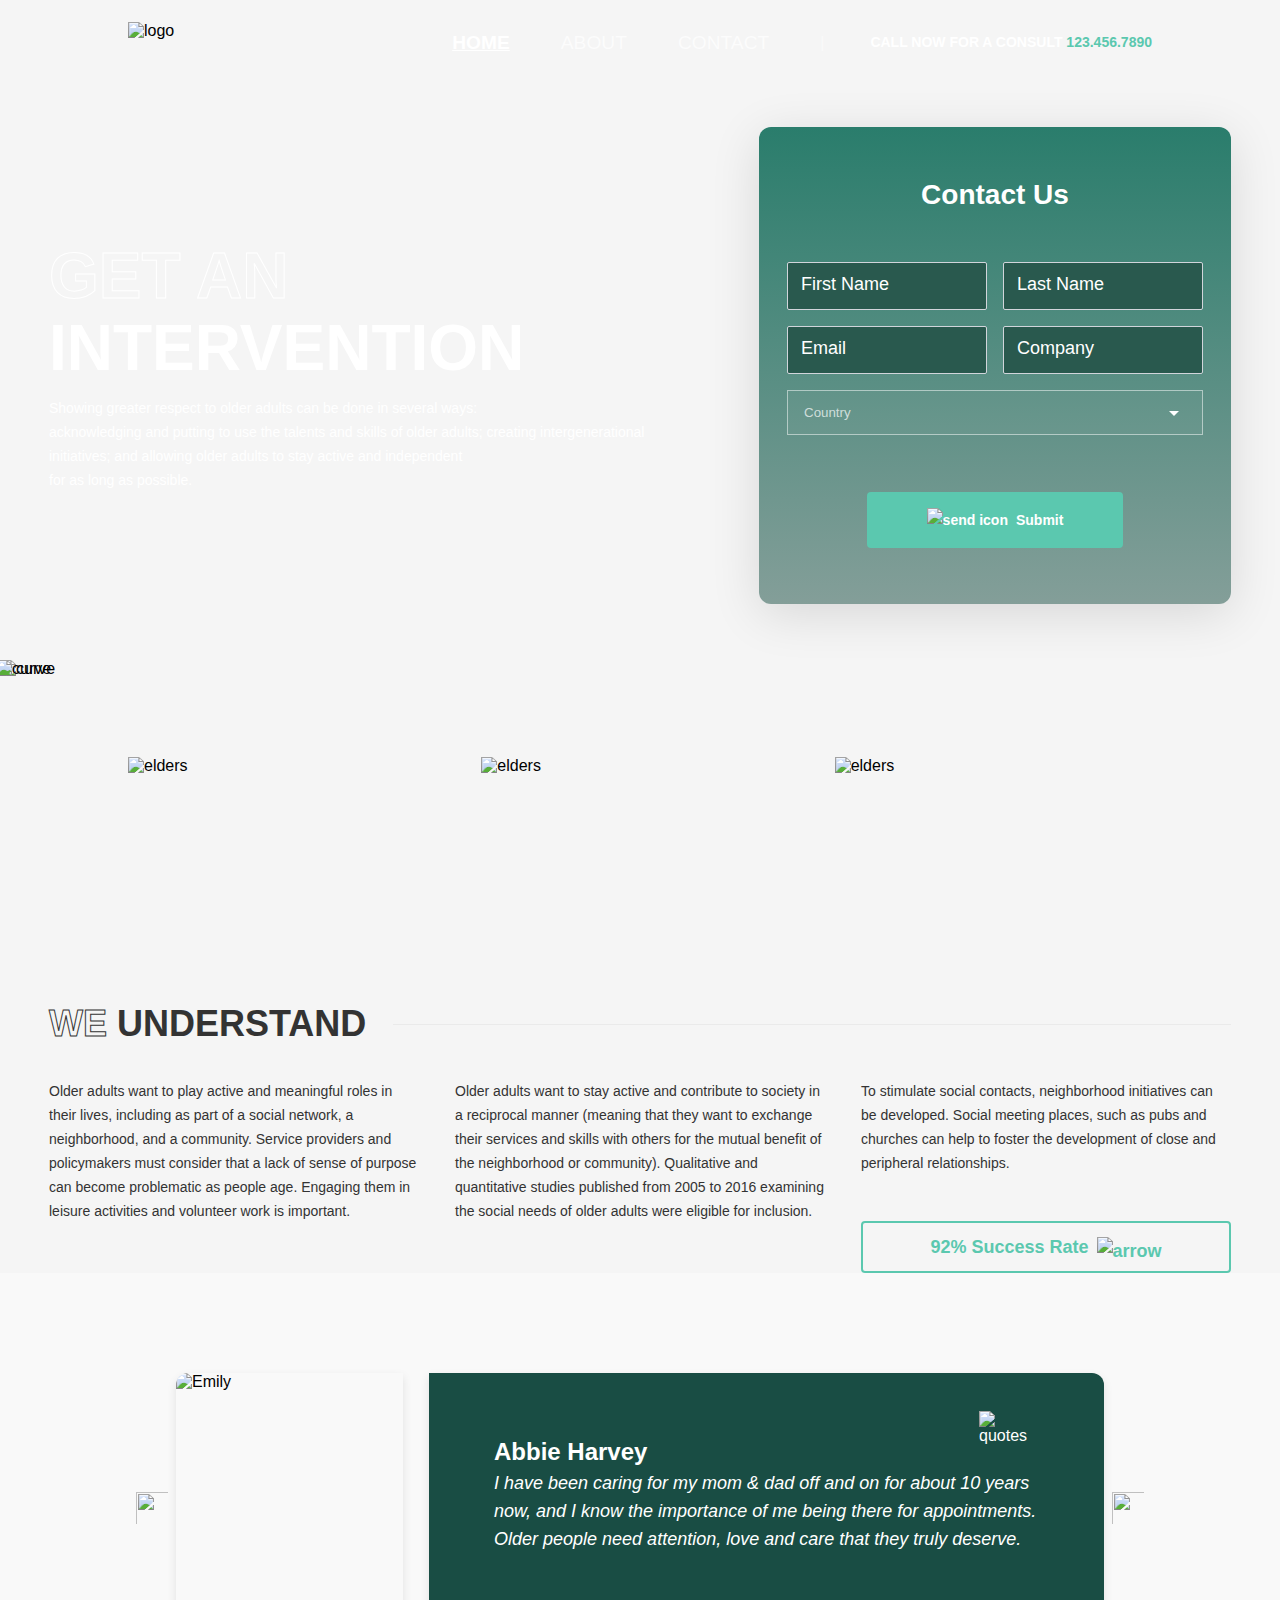
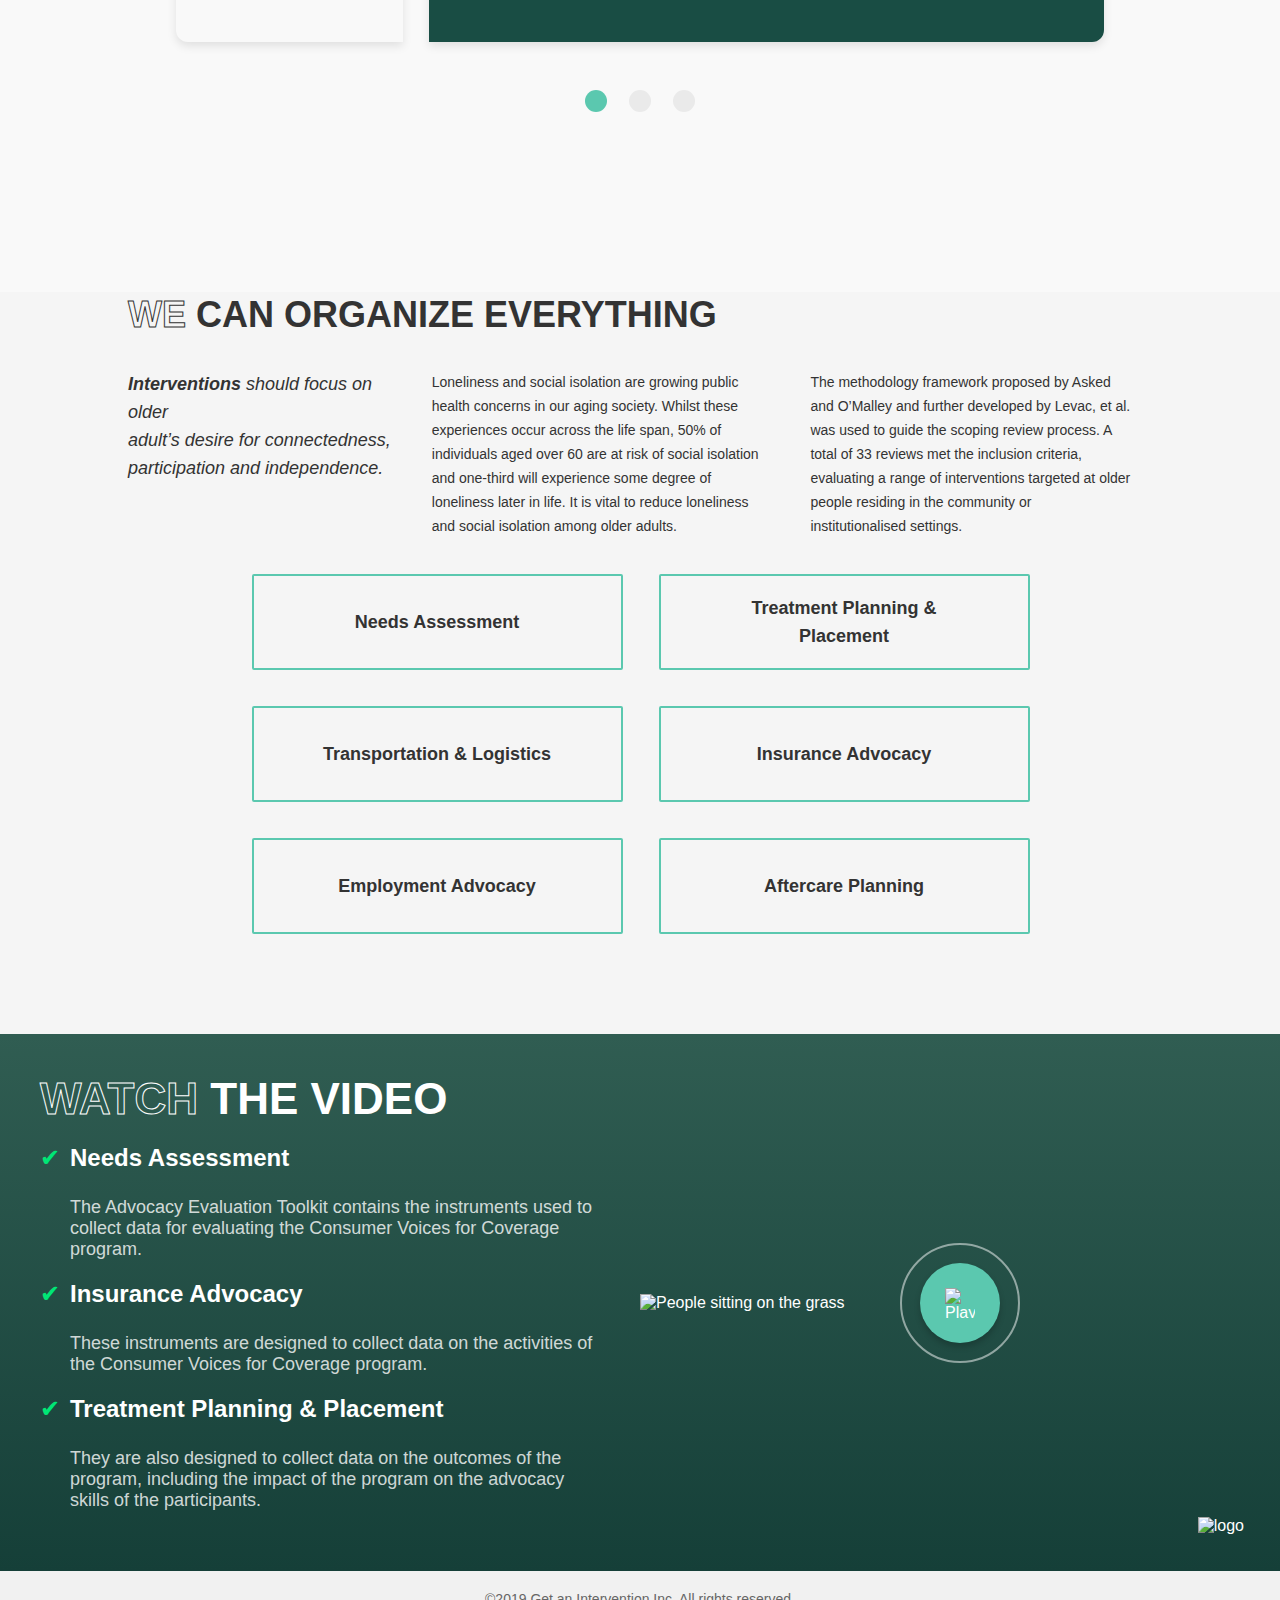
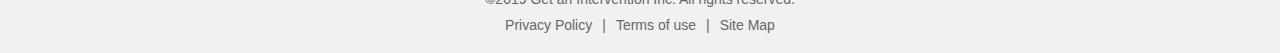
==== commit 5a7fe5c1: "footer" ====
--- a/index.html
+++ b/index.html
@@ -14,19 +14,19 @@
   <link rel="stylesheet" href="./styles/testimonial.css" />
   <link rel="stylesheet" href="./styles/info.css" />
   <link rel="stylesheet" href="./styles/video.css" />
+  <link rel="stylesheet" href="./styles/footer.css" />
 </head>
 
 <body>
   <header>
     <nav>
-
-      <img class="sp-logo" src="./assets/logo.png" alt="logo" />
-
-      <div class="sp-nav-container">
-        <div class="sp-links">
+      <img class="sp-header__logo" src="./assets/logo.png" alt="logo" />
+
+      <div class="sp-header__nav-container">
+        <div class="sp-header__links">
           <ul>
             <li>
-              <a href="#" class="sp-active">Home</a>
+              <a href="#" class="sp-nav__link--active">Home</a>
             </li>
             <li>
               <a href="#">About</a>
@@ -36,103 +36,104 @@
             </li>
           </ul>
         </div>
-        <span class="sp-divider">|</span>
-        <div class="sp-call-to-action">
+        <span class="sp-header__divider">|</span>
+        <div class="sp-header__call-to-action">
           <p>CALL NOW FOR A CONSULT <span>123.456.7890</span></p>
         </div>
       </div>
     </nav>
   </header>
 
+
   <section id="hero" class="sp-hero">
-
-    <div class="sp-hero-body__text">
+    <div class="sp-hero__body-text">
       <h1><span>GET AN <br></span>INTERVENTION</h1>
       <p>
-        Showing greater respect to older adults can<br class="sp-m-br"> be done<br class="sp-t-br"> in several ways
-        :<br class="sp-d-br"> acknowledging and<br class="sp-m-br"> putting to use the talents<br class="sp-t-br"> and
-        skills of older<br class="sp-m-br">
-        adults; creating intergenerational initiatives;<br class="sp-m-br"><br class="sp-t-br"> and allowing older
-        adults to stay active and<br class="sp-m-br"> independent<br class="sp-t-br"><br class="sp-d-br"> for as long as
-        possible.
+        Showing greater respect to older adults can<br class="sp-hero__text-break-mobile"> be done<br
+          class="sp-hero__text-break-tablet"> in several ways:<br class="sp-hero__text-break-desktop"> acknowledging
+        and<br class="sp-hero__text-break-mobile"> putting to use the talents<br class="sp-hero__text-break-tablet"> and
+        skills of older<br class="sp-hero__text-break-mobile"> adults; creating intergenerational initiatives;<br
+          class="sp-hero__text-break-mobile"><br class="sp-hero__text-break-tablet"> and allowing older
+        adults to stay active and<br class="sp-hero__text-break-mobile"> independent<br
+          class="sp-hero__text-break-tablet"><br class="sp-hero__text-break-desktop"> for as long as possible.
       </p>
     </div>
 
-    <div class="sp-hero-body__form">
+    <div class="sp-hero__body-form">
       <form>
         <h2>Contact Us</h2>
-
-        <div class="sp-input-row">
-          <div class="sp-field-group">
-            <div class="sp-input-container">
-              <input id="first-name" name="firstName" type="text" class="sp-input-field" placeholder=" " />
-              <label for="first-name" class="sp-input-label">
+        <div class="sp-hero__input-row">
+          <div class="sp-hero__field-group">
+            <div class="sp-hero__input-container">
+              <input id="first-name" name="firstName" type="text" class="sp-hero__input-field" placeholder=" " />
+              <label for="first-name" class="sp-hero__input-label">
                 First Name
               </label>
             </div>
-            <div class="sp-error">
-              <img class="sp-error-icon" src="./assets/error.svg" alt="Error Icon" />
-            </div>
-          </div>
-
-          <div class="sp-field-group">
-            <div class="sp-input-container">
-              <input id="last-name" name="lastName" type="text" class="sp-input-field" placeholder=" " />
-              <label for="last-name" class="sp-input-label">
+            <div class="sp-hero__error">
+              <img class="sp-hero__error-icon" src="./assets/error.svg" alt="Error Icon" />
+            </div>
+          </div>
+
+          <div class="sp-hero__field-group">
+            <div class="sp-hero__input-container">
+              <input id="last-name" name="lastName" type="text" class="sp-hero__input-field" placeholder=" " />
+              <label for="last-name" class="sp-hero__input-label">
                 Last Name
               </label>
             </div>
-            <div class="sp-error">
-              <img class="sp-error-icon" src="./assets/error.svg" alt="Error Icon" />
-            </div>
-          </div>
-        </div>
-
-        <div class="sp-input-row">
-          <div class="sp-field-group">
-            <div class="sp-input-container">
-              <input id="email" name="email" type="email" class="sp-input-field" placeholder=" " />
-              <label for="email" class="sp-input-label">
+            <div class="sp-hero__error">
+              <img class="sp-hero__error-icon" src="./assets/error.svg" alt="Error Icon" />
+            </div>
+          </div>
+        </div>
+
+        <div class="sp-hero__input-row">
+          <div class="sp-hero__field-group">
+            <div class="sp-hero__input-container">
+              <input id="email" name="email" type="email" class="sp-hero__input-field" placeholder=" " />
+              <label for="email" class="sp-hero__input-label">
                 Email
               </label>
             </div>
-            <div class="sp-error">
-              <img class="sp-error-icon" src="./assets/error.svg" alt="Error Icon" />
-            </div>
-          </div>
-
-          <div class="sp-field-group sp-error-active">
-            <div class="sp-input-container">
-              <input id="company" name="company" type="text" class="sp-input-field" placeholder=" " />
-              <label for="company" class="sp-input-label">
+            <div class="sp-hero__error">
+              <img class="sp-hero__error-icon" src="./assets/error.svg" alt="Error Icon" />
+            </div>
+          </div>
+
+          <div class="sp-hero__field-group sp-error-active">
+            <div class="sp-hero__input-container">
+              <input id="company" name="company" type="text" class="sp-hero__input-field" placeholder=" " />
+              <label for="company" class="sp-hero__input-label">
                 Company
               </label>
             </div>
-            <div class="sp-error">
-              <img class="sp-error-icon" src="./assets/error.svg" alt="Error Icon" />
-            </div>
-          </div>
-        </div>
-
-        <select name="Country" class="sp-dropdown">
+            <div class="sp-hero__error">
+              <img class="sp-hero__error-icon" src="./assets/error.svg" alt="Error Icon" />
+            </div>
+          </div>
+        </div>
+
+        <select name="Country" class="sp-hero__dropdown">
           <option value="" disabled selected hidden>Country</option>
           <option value="United States">United States</option>
           <option value="Canada">Canada</option>
           <option value="Australia">Australia</option>
         </select>
 
-        <button class="sp-cta-button">
+        <button class="sp-hero__cta-button">
           <img src="./assets/mdi_send.svg" alt="send icon" />
           Submit
         </button>
       </form>
     </div>
 
-    <div class="sp-cutoffs">
-      <img src="./assets/gray-curve.svg" alt="curve" class="sp-curve-1" />
-      <img src="./assets/white-curve.svg" alt="curve" class="sp-curve-2" />
+    <div class="sp-hero__cutoffs">
+      <img src="./assets/gray-curve.svg" alt="curve" class="sp-hero__curve-1" />
+      <img src="./assets/white-curve.svg" alt="curve" class="sp-hero__curve-2" />
     </div>
   </section>
+
 
   <section id="about" class="sp-about">
     <div class="sp-about__img-container">
@@ -148,20 +149,20 @@
       <div class="sp-about__text-summary">
         <p class="sp-about__text-summary-1">
           Older adults want to play active and<br class="sp-m-br"> meaningful roles in their
-          lives, including as<br class="sp-m-br"> part of a social network, a neighborhood, and<br class="sp-m-br"> a
-          community. Service providers and<br class="sp-m-br"> policymakers must consider that a
-          lack of sense of<br class="sp-m-br"> purpose can become problematic as<br class="sp-m-br"> people age.
-          Engaging them in leisure<br class="sp-m-br"> activities and volunteer work is important.
+          lives, including as<br class="sp-m-br"> part of a social network, a neighborhood, and<br class="sp-m-br">
+          a community. Service providers and<br class="sp-m-br"> policymakers must consider that a
+          lack of sense of<br class="sp-m-br"> purpose can become problematic as<br class="sp-m-br">
+          people age. Engaging them in leisure<br class="sp-m-br"> activities and volunteer work is important.
         </p>
         <p class="sp-about__text-summary-2">
           Older adults want to stay active and<br class="sp-m-br"> contribute to society in a
-          reciprocal manner<br class="sp-m-br"> (meaning that they want to exchange their<br class="sp-m-br"> services
-          and skills with others for the mutual<br class="sp-m-br"> benefit of the neighborhood or
-          community).<br class="sp-m-br"> Qualitative and quantitative studies published<br class="sp-m-br"> from 2005
-          to 2016 examining the social needs<br class="sp-m-br"> of older adults were eligible for
+          reciprocal manner<br class="sp-m-br"> (meaning that they want to exchange their<br class="sp-m-br">
+          services and skills with others for the mutual<br class="sp-m-br"> benefit of the neighborhood or
+          community).<br class="sp-m-br"> Qualitative and quantitative studies published<br class="sp-m-br">
+          from 2005 to 2016 examining the social needs<br class="sp-m-br"> of older adults were eligible for
           inclusion.
         </p>
-        <div class="sp-about-btn-container">
+        <div class="sp-about__btn-container">
           <p class="sp-about__text-summary-btn">
             To stimulate social contacts, neighborhood<br class="sp-m-br"> initiatives can be
             developed. Social meeting<br class="sp-m-br"> places, such as pubs and churches can
@@ -169,24 +170,25 @@
             relationships.
           </p>
 
-          <button class="sp-btn">
+          <button class="sp-about__btn">
             92% Success Rate
             <img src="./assets/Arrow (Stroke).svg" alt="arrow" />
           </button>
         </div>
       </div>
-
+    </div>
   </section>
+
   <section id="testimonials" class="sp-testimonial-section">
-    <div class="sp-testimonial-carousel">
-      <div class="sp-carousel">
-        <img src="./assets/arrow-left.svg" class="sp-carousel-btn next" />
-        <div class="sp-carousel-content">
-          <div class="sp-testimonial sp-active">
-            <img src="./assets/Emily.png" alt="Emily" class="sp-testimonial-img" />
-            <div class="sp-testimonial-text">
-              <img src="./assets/Emily.png" alt="Emily" class="sp-testimonial-img-m" />
-              <img class="sp-quotes" src="./assets/quotes.svg" alt="quotes" />
+    <div class="sp-testimonial-section__carousel">
+      <div class="sp-testimonial-section__carousel-wrapper">
+        <img src="./assets/arrow-left.svg" class="sp-testimonial-section__carousel-btn next" />
+        <div class="sp-testimonial-section__carousel-content">
+          <div class="sp-testimonial-section__testimonial sp-testimonial--active">
+            <img src="./assets/Emily.png" alt="Emily" class="sp-testimonial-section__testimonial-img" />
+            <div class="sp-testimonial-section__testimonial-text">
+              <img src="./assets/Emily.png" alt="Emily" class="sp-testimonial-section__testimonial-img-m" />
+              <img class="sp-testimonial-section__quotes" src="./assets/quotes.svg" alt="quotes" />
               <h3>Abbie Harvey</h3>
               <p>
                 I have been caring for my mom &<br class="sp-m-br"> dad off and on for about<br class="sp-t-br"> 10
@@ -198,53 +200,32 @@
               </p>
             </div>
           </div>
-          <div class="sp-testimonial">
-            <img src="https://via.placeholder.com/150" alt="Person 2" class="sp-testimonial-img" />
-            <div class="sp-testimonial-text">
-              <img src="https://via.placeholder.com/150" alt="Emily" class="sp-testimonial-img-m" />
-              <img class="sp-quotes" src="./assets/quotes.svg" alt="quotes" />
-              <h3>John Smith</h3>
-              <p>
-                Taking care of others is not just a job for me; it's my calling.
-                I strive to bring comfort and a smile to those who need it the most.
-              </p>
-            </div>
-          </div>
-          <div class="sp-testimonial">
-            <img src="https://via.placeholder.com/150" alt="Person 3" class="sp-testimonial-img" />
-            <div class="sp-testimonial-text">
-              <img src="https://via.placeholder.com/150" alt="Emily" class="sp-testimonial-img-m" />
-              <img class="sp-quotes" src="./assets/quotes.svg" alt="quotes" />
-              <h3>Emily Johnson</h3>
-              <p>
-                Compassion is the key to making a difference. I feel fulfilled
-                knowing I can be a part of someone's journey in a meaningful way.
-              </p>
-            </div>
-          </div>
-        </div>
-        <img src="./assets/arrow-right.svg" class="sp-carousel-btn next" />
-      </div>
-
-      <div class="sp-carousel-indicators">
-        <span class="sp-indicator sp-active"></span>
-        <span class="sp-indicator"></span>
-        <span class="sp-indicator"></span>
-      </div>
-
+          <!-- Additional testimonials -->
+        </div>
+        <img src="./assets/arrow-right.svg" class="sp-testimonial-section__carousel-btn next" />
+      </div>
+      <div class="sp-testimonial-section__carousel-indicators">
+        <span class="sp-testimonial-section__indicator sp-testimonial--active"></span>
+        <span class="sp-testimonial-section__indicator"></span>
+        <span class="sp-testimonial-section__indicator"></span>
+      </div>
     </div>
   </section>
 
 
+
   <section id="info" class="sp-info-section">
-    <div class="sp-wrapper">
-      <h2 class="sp-title"><span class="sp-hollow">WE </span>CAN ORGANIZE EVERYTHING</h2>
-      <div class="sp-paragraph-container">
-        <p class="sp-summary">
-          <span class="sp-weight-800">Interventions</span> should focus on older<br class="sp-d-br"> adult’s desire for
+    <div class="sp-info-section__wrapper">
+      <h2 class="sp-info-section__title">
+        <span class="sp-info-section__hollow">WE </span>CAN ORGANIZE EVERYTHING
+      </h2>
+      <div class="sp-info-section__paragraph-container">
+        <p class="sp-info-section__summary">
+          <span class="sp-weight-800">Interventions</span> should focus on older<br class="sp-d-br"><br class="sp-m-br">
+          adult’s desire for
           connectedness,<br> participation and independence.
         </p>
-        <p class="sp-paragraph">
+        <p class="sp-info-section__paragraph">
           Loneliness and social isolation are growing public<br>health concerns in our aging society. Whilst these<br>
           experiences occur across the life span, 50% of<br> individuals aged over 60 are at risk of social
           isolation<br>and
@@ -252,7 +233,7 @@
           social
           isolation among older adults.
         </p>
-        <p class="sp-paragraph">
+        <p class="sp-info-section__paragraph">
           The methodology framework proposed by Asked<br>and O’Malley and further developed by Levac, et al.<br>was used
           to
           guide the scoping review process. A<br>total of 33 reviews met the inclusion criteria,<br>evaluating a range
@@ -260,94 +241,70 @@
           interventions targeted at older<br>people residing in the community or<br>institutionalised settings.
         </p>
       </div>
-      <div class="sp-info">
-        <div class="sp-info-card">
-
-          <div class="sp-info-container">
-            <p>
-              Needs Assessment
-            </p>
-            <img class="sp-info-icon" src="./assets/info-icon.svg" alt="info icon" />
-          </div>
-          <div class="sp-info-overlay">
-            <div class="sp-overlay">
-              <img class="sp-info-overlay-icon" src="./assets/info-overlay-icon.svg" alt="info icon" />
-
-            </div>
-          </div>
-        </div>
-        <div class="sp-info-card">
-
-          <div class="sp-info-container">
-            <p>
-              Treatment Planning & Placement
-            </p>
-            <img class="sp-info-icon" src="./assets/info-icon.svg" alt="info icon" />
-          </div>
-          <div class="sp-info-overlay">
-            <div class="sp-overlay">
-              <img class="sp-info-overlay-icon" src="./assets/info-overlay-icon.svg" alt="info icon" />
-
-            </div>
-          </div>
-        </div>
-        <div class="sp-info-card">
-
-          <div class="sp-info-container">
-            <p>
-              Transportation & Logistics
-            </p>
-            <img class="sp-info-icon" src="./assets/info-icon.svg" alt="info icon" />
-          </div>
-          <div class="sp-info-overlay">
-            <div class="sp-overlay">
-              <img class="sp-info-overlay-icon" src="./assets/info-overlay-icon.svg" alt="info icon" />
-
-            </div>
-          </div>
-        </div>
-        <div class="sp-info-card">
-
-          <div class="sp-info-container">
-            <p>
-              Insurance Advocacy
-            </p>
-            <img class="sp-info-icon" src="./assets/info-icon.svg" alt="info icon" />
-          </div>
-          <div class="sp-info-overlay">
-            <div class="sp-overlay">
-              <img class="sp-info-overlay-icon" src="./assets/info-overlay-icon.svg" alt="info icon" />
-
-            </div>
-          </div>
-        </div>
-        <div class="sp-info-card">
-
-          <div class="sp-info-container">
-            <p>
-              Employment Advocacy
-            </p>
-            <img class="sp-info-icon" src="./assets/info-icon.svg" alt="info icon" />
-          </div>
-          <div class="sp-info-overlay">
-            <div class="sp-overlay">
-              <img class="sp-info-overlay-icon" src="./assets/info-overlay-icon.svg" alt="info icon" />
-
-            </div>
-          </div>
-        </div>
-        <div class="sp-info-card">
-
-          <div class="sp-info-container">
-            <p>
-              Aftercare Planning
-            </p>
-            <img class="sp-info-icon" src="./assets/info-icon.svg" alt="info icon" />
-          </div>
-          <div class="sp-info-overlay">
-            <div class="sp-overlay">
-              <img class="sp-info-overlay-icon" src="./assets/info-overlay-icon.svg" alt="info icon" />
-
+      <div class="sp-info-section__cards">
+        <div class="sp-info-section__card">
+          <div class="sp-info-section__card-container">
+            <p>Needs Assessment</p>
+            <img class="sp-info-section__icon" src="./assets/info-icon.svg" alt="info icon" />
+          </div>
+          <div class="sp-info-section__overlay">
+            <div class="sp-info-section__overlay-content">
+              <img class="sp-info-section__overlay-icon" src="./assets/info-overlay-icon.svg" alt="info icon" />
+            </div>
+          </div>
+        </div>
+        <div class="sp-info-section__card">
+          <div class="sp-info-section__card-container">
+            <p>Treatment Planning & Placement</p>
+            <img class="sp-info-section__icon" src="./assets/info-icon.svg" alt="info icon" />
+          </div>
+          <div class="sp-info-section__overlay">
+            <div class="sp-info-section__overlay-content">
+              <img class="sp-info-section__overlay-icon" src="./assets/info-overlay-icon.svg" alt="info icon" />
+            </div>
+          </div>
+        </div>
+        <div class="sp-info-section__card">
+          <div class="sp-info-section__card-container">
+            <p>Transportation & Logistics</p>
+            <img class="sp-info-section__icon" src="./assets/info-icon.svg" alt="info icon" />
+          </div>
+          <div class="sp-info-section__overlay">
+            <div class="sp-info-section__overlay-content">
+              <img class="sp-info-section__overlay-icon" src="./assets/info-overlay-icon.svg" alt="info icon" />
+            </div>
+          </div>
+        </div>
+        <div class="sp-info-section__card">
+          <div class="sp-info-section__card-container">
+            <p>Insurance Advocacy</p>
+            <img class="sp-info-section__icon" src="./assets/info-icon.svg" alt="info icon" />
+          </div>
+          <div class="sp-info-section__overlay">
+            <div class="sp-info-section__overlay-content">
+              <img class="sp-info-section__overlay-icon" src="./assets/info-overlay-icon.svg" alt="info icon" />
+            </div>
+          </div>
+        </div>
+        <div class="sp-info-section__card">
+          <div class="sp-info-section__card-container">
+            <p>Employment Advocacy</p>
+            <img class="sp-info-section__icon" src="./assets/info-icon.svg" alt="info icon" />
+          </div>
+          <div class="sp-info-section__overlay">
+            <div class="sp-info-section__overlay-content">
+              <img class="sp-info-section__overlay-icon" src="./assets/info-overlay-icon.svg" alt="info icon" />
+            </div>
+          </div>
+        </div>
+        <div class="sp-info-section__card">
+          <div class="sp-info-section__card-container">
+            <p>Aftercare Planning</p>
+            <img class="sp-info-section__icon" src="./assets/info-icon.svg" alt="info icon" />
+          </div>
+          <div class="sp-info-section__overlay">
+            <div class="sp-info-section__overlay-content">
+              <img class="sp-info-section__overlay-icon" src="./assets/info-overlay-icon.svg" alt="info icon" />
             </div>
           </div>
         </div>
@@ -357,57 +314,78 @@
 
 
 
-  <section class="video-section">
-    <div class="content">
-      <h2><span class="whiten">WATCH </span> THE VIDEO</span></h2>
-      <ul>
-        <li>
-          <span class="checkmark">✔</span>
-          <strong>Needs Assessment</strong>
-        </li>
-        <li>
-          <p>The Advocacy Evaluation Toolkit contains the instruments used to collect data for evaluating the Consumer
-            Voices for Coverage program.</p>
-        </li>
-        <li>
-          <span class="checkmark">✔</span>
-          <strong>Insurance Advocacy</strong>
-        </li>
-        <li>
-          <p>These instruments are designed to collect data on the activities of the Consumer Voices for Coverage
-            program.</p>
-        </li>
-        <li>
-          <span class="checkmark">✔</span>
-          <strong>Treatment Planning & Placement</strong>
-        </li>
-        <li>
-          <p>They are also designed to collect data on the outcomes of the program, including the impact of the program
-            on the advocacy skills of the participants.</p>
+
+  <section class="sp-video-section">
+    <div class="sp-video-section__content">
+      <h2 class="sp-video-section__title">
+        <span class="sp-video-section__hollow">WATCH </span> THE VIDEO
+      </h2>
+      <ul class="sp-video-section__list">
+        <li class="sp-video-section__list-item">
+          <span class="sp-video-section__checkmark">✔</span>
+          <strong class="sp-video-section__list-item-title">Needs Assessment</strong>
+        </li>
+        <li class="sp-video-section__list-item">
+          <p class="sp-video-section__list-item-text">The Advocacy Evaluation Toolkit contains the instruments used to
+            collect data for evaluating the Consumer Voices for Coverage program.</p>
+        </li>
+        <li class="sp-video-section__list-item">
+          <span class="sp-video-section__checkmark">✔</span>
+          <strong class="sp-video-section__list-item-title">Insurance Advocacy</strong>
+        </li>
+        <li class="sp-video-section__list-item">
+          <p class="sp-video-section__list-item-text">These instruments are designed to collect data on the activities
+            of the Consumer Voices for Coverage program.</p>
+        </li>
+        <li class="sp-video-section__list-item">
+          <span class="sp-video-section__checkmark">✔</span>
+          <strong class="sp-video-section__list-item-title">Treatment Planning & Placement</strong>
+        </li>
+        <li class="sp-video-section__list-item">
+          <p class="sp-video-section__list-item-text">They are also designed to collect data on the outcomes of the
+            program, including the impact of the program on the advocacy skills of the participants.</p>
         </li>
       </ul>
     </div>
-    <div class="video">
-      <div class="play-button" onclick="openVideo()">
-        <div class="ring"></div>
-        <div class="button">
-          <img src="assets/Polygon.svg" alt="Play Icon" class="play-icon" />
-        </div>
-      </div>
-
-      <img src="assets/grass.png" alt="People sitting on the grass" class="video-image">
-    </div>
-
-    <img src="./assets/logo.png" alt="logo" class="video-logo" />
+    <div class="sp-video-section__video">
+      <div class="sp-play-button" onclick="openVideo()">
+        <div class="sp-play-button__ring"></div>
+        <div class="sp-play-button__button">
+          <img src="assets/Polygon.svg" alt="Play Icon" class="sp-play-button__icon" />
+        </div>
+      </div>
+      <img src="assets/grass.png" alt="People sitting on the grass" class="sp-video-section__video-image">
+    </div>
+    <img src="./assets/logo.png" alt="logo" class="sp-video-section__logo" />
   </section>
-  <!-- Video Modal -->
-  <div id="videoModal" class="modal" onclick="closeModalOnBackground(event)">
-    <div class="modal-content">
-      <span class="close" onclick="closeVideo()">&times;</span>
+
+  <!-- Modal -->
+  <div id="videoModal" class="sp-video-section__modal" onclick="closeModalOnBackground(event)">
+    <div class="sp-video-section__modal-content">
+      <span class="sp-video-section__close" onclick="closeVideo()">&times;</span>
       <iframe id="youtubeVideo" width="560" height="315" src="" frameborder="0" allow="autoplay; encrypted-media"
         allowfullscreen></iframe>
     </div>
   </div>
+
+  <footer class="sp-footer">
+    <div class="sp-footer__content">
+      <p class="sp-footer__copyright">
+        &copy;2019 Get an Intervention Inc. All rights reserved.
+      </p>
+      <div class="sp-footer__links">
+        <a href="#" class="sp-footer__link">Privacy Policy</a>
+        <span class="sp-footer__divider">|</span>
+        <a href="#" class="sp-footer__link">Terms of use</a>
+        <span class="sp-footer__divider">|</span>
+        <a href="#" class="sp-footer__link">Site Map</a>
+      </div>
+    </div>
+  </footer>
+
+
+
+
 
 
   <script>
--- a/styles/header.css
+++ b/styles/header.css
@@ -6,11 +6,12 @@
     --text: #333;
     --gradient1: #2a7d6c;
     --gradient2: #3e69609e;
-  }
-  
-  .sp-weight-800 {
+}
+
+.sp-text--weight-800 {
     font-weight: 800;
-  }
+}
+
 header {
     position: absolute;
     z-index: 1000;
@@ -20,44 +21,39 @@
     justify-content: space-evenly;
     align-items: center;
     padding: 22px 128px;
+    background-color: transparent;
 
     @media screen and (max-width: 768px) {
         padding: 22px 23px;
-
     }
 
     @media screen and (max-width: 360px) {
         padding: 12px 16px;
-
     }
 
-    /*  background-color: black; */
-    /* margin: 0 auto; */
     nav {
         width: 100%;
-        /*    margin-top: 18px; */
         display: flex;
         align-items: space-evenly;
         flex-direction: row;
         justify-content: space-between;
 
-        .sp-nav-container {
+        .sp-header__nav-container {
             display: flex;
             justify-content: space-between;
             align-items: center;
             flex-direction: row;
 
-            .sp-menu-icon {
+            .sp-header__menu-icon {
                 display: none;
 
                 @media screen and (max-width: 360px) {
                     display: block;
                     cursor: pointer;
-
                 }
             }
 
-            .sp-links {
+            .sp-header__links {
                 ul {
                     list-style: none;
                     display: flex;
@@ -87,7 +83,7 @@
                             }
                         }
 
-                        .sp-active {
+                        .sp-nav__link--active {
                             text-decoration: underline;
                             opacity: 100%;
                             font-weight: 700;
@@ -96,14 +92,14 @@
                 }
             }
 
-            .sp-divider {
+            .sp-header__divider {
                 opacity: 50%;
                 color: white;
                 margin-left: 31px;
                 margin-right: 46px;
             }
 
-            .sp-call-to-action {
+            .sp-header__call-to-action {
                 p {
                     font-weight: 700;
                     font-size: 14px;
@@ -117,41 +113,40 @@
             }
         }
 
-        .sp-logo {
+        .sp-header__logo {
             width: 226px;
             height: 35px;
         }
 
         @media screen and (max-width: 768px) {
-            .sp-divider {
+            .sp-header__divider {
                 display: none;
             }
 
-            .sp-nav-container {
+            .sp-header__nav-container {
                 flex-wrap: wrap;
                 justify-content: end;
             }
 
-            .sp-links {
+            .sp-header__links {
                 width: 100%;
 
                 ul {
                     justify-content: end;
-
                 }
             }
         }
 
         @media screen and (max-width: 360px) {
-            .sp-links {
+            .sp-header__links {
                 display: none;
             }
 
-            .sp-call-to-action {
+            .sp-header__call-to-action {
                 display: none;
             }
 
-            .sp-logo {
+            .sp-header__logo {
                 width: 156px;
                 height: 24px;
             }
--- a/styles/hero.css
+++ b/styles/hero.css
@@ -6,11 +6,12 @@
     --text: #333;
     --gradient1: #2a7d6c;
     --gradient2: #3e69609e;
-  }
-  
-  .sp-weight-800 {
+}
+
+.sp-text--weight-800 {
     font-weight: 800;
-  }
+}
+
 .sp-hero {
     background-image: url('../assets/hero-background.png');
     background-size: cover;
@@ -30,7 +31,6 @@
         gap: 0;
         flex-direction: column;
         align-items: center;
-
         background-position-x: -4000;
     }
 
@@ -38,7 +38,7 @@
         padding: 80px 12px 167px 12px;
     }
 
-    .sp-cutoffs {
+    .sp-hero__cutoffs {
         position: absolute;
         width: 100%;
         bottom: 0;
@@ -50,24 +50,23 @@
 
         @media screen and (max-width: 360px) {
             width: 300%;
-
-        }
-    }
-
-    .sp-curve-1 {
+        }
+    }
+
+    .sp-hero__curve-1 {
         position: absolute;
         bottom: 0;
         width: 100%;
     }
 
-    .sp-curve-2 {
+    .sp-hero__curve-2 {
         position: absolute;
         bottom: 0;
         width: 100%;
         margin-left: -4px;
     }
 
-    .sp-hero-body__text {
+    .sp-hero__body-text {
         display: flex;
         flex-direction: column;
         justify-content: center;
@@ -80,11 +79,11 @@
             color: white;
         }
 
-        .sp-t-br {
+        .sp-hero__text-break-tablet {
             display: none;
         }
 
-        .sp-m-br {
+        .sp-hero__text-break-mobile {
             display: none;
         }
 
@@ -94,7 +93,6 @@
         }
 
         p {
-            /* add responsive  */
             width: 601px;
             color: white;
             font-size: 14px;
@@ -109,11 +107,11 @@
                 width: 100%;
             }
 
-            .sp-t-br {
+            .sp-hero__text-break-tablet {
                 display: block;
             }
 
-            .sp-d-br {
+            .sp-hero__text-break-desktop {
                 display: none;
             }
         }
@@ -130,45 +128,37 @@
                 margin-bottom: 12px;
             }
 
-            .sp-d-br {
+            .sp-hero__text-break-desktop {
                 display: none;
             }
 
-            .sp-t-br {
+            .sp-hero__text-break-tablet {
                 display: none;
             }
 
-            .sp-m-br {
+            .sp-hero__text-break-mobile {
                 display: block;
             }
-
-        }
-    }
-
-    .sp-hero-body__form {
-
+        }
+    }
+
+    .sp-hero__body-form {
         display: flex;
         flex-direction: column;
         justify-content: center;
 
         form {
-
-            background: linear-gradient(180deg,
-                    #2a7d6c 0%,
-                    rgba(62, 105, 96, 0.62) 100%);
+            background: linear-gradient(180deg, #2a7d6c 0%, rgba(62, 105, 96, 0.62) 100%);
             border-radius: 12px;
             box-shadow: 0px 10px 50px 0px #0000001f;
             display: flex;
             flex-direction: column;
             gap: 16px;
-            /* add responsive */
             width: 472px;
 
             @media screen and (max-width: 360px) {
                 width: 328px;
-
-            }
-
+            }
 
             h2 {
                 font-size: 28px;
@@ -180,7 +170,7 @@
                 padding-bottom: 34px;
             }
 
-            .sp-input-row {
+            .sp-hero__input-row {
                 display: flex;
                 flex-direction: row;
                 gap: 16px;
@@ -189,105 +179,83 @@
                 @media screen and (max-width: 360px) {
                     flex-direction: column;
                     gap: 12px;
-
-                }
-
-                .sp-field-group {
+                }
+
+                .sp-hero__field-group {
                     width: 100%;
                     position: relative;
 
-                    .sp-input-container {
+                    .sp-hero__input-container {
                         position: relative;
                         width: 100%;
 
-                        .sp-input-field {
+                        .sp-hero__input-field {
                             width: 100%;
                             height: 48px;
                             padding: 0 16px;
                             color: white;
                             font-size: 1.125rem;
-                            /* 18px */
                             border: 1px solid #d1d5db;
-                            /* default border color */
                             background-color: #29594e;
                             border-radius: 2px;
-                            /* rounded-lg */
                             outline: none;
                             transition: all 0.2s ease-in-out;
                         }
 
-                        .sp-input-field:focus {
+                        .sp-hero__input-field:focus {
                             border-color: transparent;
                             box-shadow: 0 0 0 1px white;
                             background-color: transparent;
-                            /* focus:ring-2 focus:ring-blue-400 */
-                        }
-
-                        .sp-input-label {
+                        }
+
+                        .sp-hero__input-label {
                             position: absolute;
                             left: 0.625rem;
-                            /* 2.5px */
                             top: 0.75rem;
-                            /* 3px */
                             padding: 0 0.25rem;
                             background-color: transparent;
                             font-size: 1.125rem;
-                            /* same as sp-input-field's font-size */
                             color: white;
-                            /* text-zinc-400 */
                             cursor: text;
                             transition: all 0.2s ease-in-out;
                             max-width: calc(100% - 18px);
-                            /* truncate behavior */
                             white-space: nowrap;
                             overflow: hidden;
                             text-overflow: ellipsis;
                         }
 
-                        .sp-input-field:focus+.sp-input-label,
-                        .sp-input-field:not(:placeholder-shown)+.sp-input-label {
+                        .sp-hero__input-field:focus+.sp-hero__input-label,
+                        .sp-hero__input-field:not(:placeholder-shown)+.sp-hero__input-label {
                             font-size: 0.75rem;
-                            /* 12px */
                             top: -0.5rem;
-                            /* -2.5px */
                             color: white;
-                            /* text-blue-400 */
                             background-color: #2C7566;
                         }
                     }
 
-                    /* Error Styles */
-                    .sp-error {
+                    .sp-hero__error {
                         position: absolute;
                         width: 100%;
                         visibility: hidden;
-                        /* Hidden by default */
                         opacity: 0;
                         transition: opacity 0.3s ease;
                         z-index: 100;
 
-                        .sp-error-icon {
+                        .sp-hero__error-icon {
                             position: absolute;
                             width: 100%;
                             pointer-events: none;
                         }
                     }
 
-                    /* Show Error on Active Field Group */
-                    .sp-error-active .sp-error {
+                    .sp-hero__field-group.sp-error-active .sp-hero__error {
                         visibility: visible;
                         opacity: 1;
                     }
-
-                }
-
-                .sp-field-group.sp-error-active .sp-error {
-                    visibility: visible;
-                    opacity: 1;
-                }
-            }
-
-            .sp-dropdown {
+                }
+            }
+
+            .sp-hero__dropdown {
                 margin: 0 28px;
                 padding: 14px 16px;
                 background: #ffffff0a;
@@ -315,7 +283,7 @@
                 border: 1px solid #ffffff80;
             }
 
-            .sp-cta-button {
+            .sp-hero__cta-button {
                 align-self: center;
                 display: flex;
                 justify-content: center;
@@ -344,12 +312,10 @@
                 }
 
                 img {
-                    /* Ensure images inside buttons align properly */
                     width: auto;
                     height: 20px;
                 }
             }
         }
     }
-
 }--- a/styles/about.css
+++ b/styles/about.css
@@ -6,18 +6,18 @@
     --text: #333;
     --gradient1: #2a7d6c;
     --gradient2: #3e69609e;
-  }
-  
-  .sp-weight-800 {
+}
+
+.sp-text--weight-800 {
     font-weight: 800;
-  }
+}
+
 .sp-about {
     background-color: #f5f5f5;
     position: relative;
     width: 100%;
     display: flex;
     flex-direction: column;
-
     padding: 80px 128px 0px 128px;
     margin-top: -1px;
     align-items: center;
@@ -25,25 +25,21 @@
 
     @media screen and (max-width: 768px) {
         padding: 80px 23px 0px 23px;
-
     }
 
     @media screen and (max-width: 360px) {
         padding: 80px 12px 0px 12px;
-
     }
 
     .sp-about__img-container {
         width: 100%;
         display: flex;
-
         margin-bottom: 64px;
         justify-content: center;
         gap: 36px;
 
         @media screen and (max-width: 360px) {
             display: none;
-
         }
 
         img {
@@ -131,7 +127,7 @@
                 }
             }
 
-            .sp-about-btn-container {
+            .sp-about__btn-container {
                 display: flex;
                 flex-direction: column;
                 gap: 36px;
@@ -144,12 +140,10 @@
                 @media screen and (max-width: 360px) {
                     gap: 12px;
                     flex-direction: column;
-
                 }
             }
 
-
-            .sp-btn {
+            .sp-about__btn {
                 display: flex;
                 justify-content: center;
                 align-items: center;
@@ -162,11 +156,8 @@
                 font-size: 18px;
                 font-weight: 700;
                 line-height: 28px;
-                text-align: left;
-                text-underline-position: from-font;
-                text-decoration-skip-ink: none;
+                text-align: center;
                 border: 2px solid var(--primary);
-                text-align: center;
                 border-radius: 4px;
                 cursor: pointer;
                 transition: all 0.3s ease;
@@ -184,11 +175,9 @@
                 }
 
                 img {
-                    /* Ensure images inside buttons align properly */
                     width: auto;
                     height: 20px;
                 }
-
             }
         }
     }
--- a/styles/testimonial.css
+++ b/styles/testimonial.css
@@ -6,11 +6,12 @@
     --text: #333;
     --gradient1: #2a7d6c;
     --gradient2: #3e69609e;
-  }
-  
-  .sp-weight-800 {
+}
+
+.sp-text--weight-800 {
     font-weight: 800;
-  }
+}
+
 .sp-testimonial-section {
     width: 100%;
     display: flex;
@@ -25,17 +26,15 @@
 
     @media screen and (max-width: 360px) {
         margin-top: 140px;
-
     }
 
     /* Carousel Wrapper */
-    .sp-testimonial-carousel {
+    .sp-testimonial-section__carousel {
         display: flex;
         flex-direction: column;
         align-items: center;
         justify-content: center;
         position: relative;
-
         max-width: 1185px;
         width: 100%;
 
@@ -45,7 +44,7 @@
     }
 
     /* Testimonial Content */
-    .sp-carousel-content {
+    .sp-testimonial-section__carousel-content {
         display: flex;
         position: relative;
         gap: 26px;
@@ -58,24 +57,20 @@
     }
 
     /* Testimonial Item */
-    .sp-testimonial {
+    .sp-testimonial-section__testimonial {
         display: none;
-
         align-items: center;
         gap: 26px;
         transition: opacity 0.3s ease-in-out;
         position: relative;
     }
 
-    .sp-testimonial.sp-active {
+    .sp-testimonial-section__testimonial.sp-testimonial--active {
         display: flex;
         opacity: 1;
     }
 
-
-
-
-    .sp-testimonial-img {
+    .sp-testimonial-section__testimonial-img {
         width: 269px;
         height: 269px;
         object-fit: contain;
@@ -92,7 +87,7 @@
         }
     }
 
-    .sp-testimonial-text {
+    .sp-testimonial-section__testimonial-text {
         position: relative;
         background-color: var(--background);
         color: white;
@@ -103,7 +98,6 @@
         max-width: 675px;
         gap: 16px;
         overflow: visible;
-
         border-radius: 0 12px 12px 0;
 
         .sp-t-br {
@@ -114,7 +108,7 @@
             display: none;
         }
 
-        .sp-testimonial-img-m {
+        .sp-testimonial-section__testimonial-img-m {
             display: none;
         }
 
@@ -131,20 +125,17 @@
                 display: block;
             }
 
-            .sp-testimonial-img-m {
+            .sp-testimonial-section__testimonial-img-m {
                 display: block;
                 width: 180px;
                 height: 180px;
                 object-fit: cover;
                 box-shadow: 0 4px 10px rgba(0, 0, 0, 0.1);
                 border-radius: 12px 12px 0 0;
-
                 position: absolute;
                 left: 32px;
                 bottom: 284px;
                 z-index: 1000;
-
-
             }
         }
 
@@ -161,7 +152,7 @@
             }
         }
 
-        .sp-quotes {
+        .sp-testimonial-section__quotes {
             position: absolute;
             top: 38px;
             right: 65px;
@@ -191,7 +182,6 @@
 
             @media screen and (max-width: 360px) {
                 margin-bottom: 14px;
-
             }
         }
 
@@ -204,12 +194,11 @@
             @media screen and (max-width: 768px) {
                 font-size: 14px;
                 line-height: 24px;
-
-            }
-        }
-    }
-
-    .sp-carousel {
+            }
+        }
+    }
+
+    .sp-testimonial-section__carousel-wrapper {
         display: flex;
         justify-content: space-between;
         align-items: center;
@@ -221,9 +210,8 @@
         }
     }
 
-
     /* Buttons */
-    .sp-carousel-btn {
+    .sp-testimonial-section__carousel-btn {
         width: 48px;
         height: 48px;
         background-color: #f9f9f9;
@@ -238,14 +226,14 @@
     }
 
     /* Indicators */
-    .sp-carousel-indicators {
+    .sp-testimonial-section__carousel-indicators {
         display: flex;
         justify-content: space-between;
         width: 120px;
         margin-top: 3rem;
     }
 
-    .sp-indicator {
+    .sp-testimonial-section__indicator {
         width: 22px;
         height: 22px;
         margin: 0 5px;
@@ -255,8 +243,7 @@
         transition: background-color 0.3s;
     }
 
-    .sp-indicator.sp-active {
+    .sp-testimonial-section__indicator.sp-testimonial--active {
         background-color: #5bc8af;
     }
-
 }--- a/styles/info.css
+++ b/styles/info.css
@@ -6,11 +6,12 @@
     --text: #333;
     --gradient1: #2a7d6c;
     --gradient2: #3e69609e;
-  }
-  
-  .sp-weight-800 {
+}
+
+.sp-weight-800 {
     font-weight: 800;
-  }
+}
+
 .sp-info-section {
     width: 100%;
     display: flex;
@@ -19,215 +20,207 @@
     align-items: center;
     padding: 0 127px 100px 128px;
     background-color: #f5f5f5;
-
+}
+
+.sp-m-br{
+    display: none;
+}
+
+@media screen and (max-width: 768px) {
+    .sp-info-section {
+        padding: 0 23px 100px 23px;
+    }
+}
+
+.sp-info-section__wrapper {
+    max-width: 1185px;
+    display: flex;
+    flex-direction: column;
+    justify-content: center;
+    align-items: center;
+}
+
+.sp-info-section__title {
+    font-size: 36px;
+    font-weight: 700;
+    line-height: 46px;
+    text-transform: uppercase;
+    color: var(--text);
+    text-align: start;
+    width: 100%;
+}
+
+@media screen and (max-width: 360px) {
+    .sp-info-section__title {
+        font-size: 24px;
+        line-height: 36px;
+    }
+    .sp-m-br{
+        display: block;
+    }
+}
+
+.sp-info-section__hollow {
+    -webkit-text-stroke: 1px var(--text);
+    color: transparent;
+}
+
+.sp-info-section__paragraph-container {
+    display: flex;
+    gap: 36px;
+    margin-top: 32px;
+    margin-bottom: 36px;
+    justify-content: start;
+    width: 100%;
+    color: var(--text);
+}
+
+@media screen and (max-width: 768px) {
+    .sp-info-section__paragraph-container {
+        flex-wrap: wrap;
+        gap: 24px;
+    }
+    .sp-d-br{
+        display: none;
+    }
+}
+
+@media screen and (max-width: 360px) {
+    .sp-info-section__paragraph-container {
+        gap: 60px;
+        flex-direction: column;
+        margin-bottom: 84px;
+        font-size: 14px;
+        line-height: 32px;
+    }
+}
+
+.sp-info-section__summary {
+    font-size: 18px;
+    line-height: 28px;
+    font-style: italic;
+    font-weight: 400;
     @media screen and (max-width: 768px) {
-        padding: 0 23px 100px 23px;
-
-        .sp-d-br {
-            display: none;
-        }
-    }
-
-    .sp-wrapper {
-        max-width: 1185px;
-        display: flex;
-        flex-direction: column;
-        justify-content: center;
-        align-items: center;
-    }
-
-    .sp-title {
-        font-size: 36px;
-        font-weight: 700;
-        line-height: 46px;
-        text-transform: uppercase;
-        color: var(--text);
-        text-align: start;
         width: 100%;
-
-        @media screen and (max-width: 360px) {
-            font-size: 24px;
-            line-height: 36px;
-            font-weight: 700;
-
-        }
-    }
-
-    .sp-hollow {
-        -webkit-text-stroke: 1px var(--text);
-        color: transparent;
-    }
-
-    .sp-paragraph-container {
-        display: flex;
-        gap: 36px;
-        margin-top: 32px;
-        margin-bottom: 36px;
-        justify-content: start;
-        width: 100%;
-        color: var(--text);
-
-        @media screen and (max-width: 768px) {
-            flex-wrap: wrap;
-            gap: 24px;
-        }
-
-        @media screen and (max-width: 360px) {
-            gap: 60px;
-            flex-direction: column;
-            margin-bottom: 84px;
-
-            font-size: 14px;
-            line-height: 32px;
-        }
-    }
-
-    .sp-summary {
-        font-size: 18px;
-        line-height: 28px;
-        font-style: italic;
-        font-weight: 400;
-
-        @media screen and (max-width: 768px) {
-            width: 100%;
-        }
-    }
-
-    .sp-paragraph {
-        font-size: 14px;
-        font-weight: 400;
-        line-height: 24px;
-        text-align: left;
-        text-underline-position: from-font;
-        text-decoration-skip-ink: none;
-        width: 370px;
-
-        @media screen and (max-width: 768px) {
-            width: 348px;
-
-        }
-
-        @media screen and (max-width: 360px) {
-            width: 328px;
-
-        }
-    }
-
-    .sp-info {
-        width: 100%;
-        display: flex;
-        flex-wrap: wrap;
-        justify-content: center;
-        gap: 36px;
-
-        @media screen and (max-width: 768px) {
-            gap: 24px;
-
-        }
-    }
-
-    .sp-info-card {
-        position: relative;
-        display: flex;
-        padding: 0 30px;
-        justify-content: center;
-        align-items: center;
-        width: 371px;
-        height: 96px;
-        border: 2px solid var(--primary);
-        border-radius: 2px;
-        cursor: pointer;
-        font-weight: 700;
-        font-size: 18px;
-        line-height: 28px;
-        text-align: center;
-        color: var(--text);
-
-        @media screen and (max-width: 768px) {
-            width: 348px;
-
-        }
-    }
-
-    .sp-info-container {
-        display: flex;
-        gap: 10px;
-        align-items: center;
-        justify-content: center;
-        padding: 0 18px;
-    }
-
-    .sp-info-icon {
-        width: 32px;
-        height: 32px;
-        display: none;
-    }
-
-    .sp-info-card:hover {
-        color: var(--primary)
-    }
-
-    .sp-info-card:hover .sp-info-icon {
-        display: block;
-    }
-
-    /* Main container for the info overlay */
-    .sp-info-overlay {
-        position: absolute;
-        /* Positioned relative to .sp-info-card */
-        top: 100%;
-        /* Places the overlay right below the card */
-        left: 50%;
-        transform: translateX(-50%);
-        width: 300px;
-        height: 110px;
-        display: flex;
-        align-items: center;
-        justify-content: center;
-        pointer-events: none;
-        /* Ensures clicks pass through */
-        z-index: 10;
-        /* Brings overlay above other elements */
-        display: none;
-    }
-
-    /* Overlay container */
-    .sp-overlay {
-        position: relative;
-        width: 100%;
-        height: 100%;
-
-        display: flex;
-        align-items: center;
-        justify-content: center;
-
-        box-sizing: border-box;
-    }
-
-    /* Icon inside the overlay */
-    .sp-info-overlay-icon {
-        position: absolute;
-        top: 0;
-        left: 0;
-        width: 100%;
-
-        object-fit: contain;
-    }
-
-    /* Text inside the overlay */
-    .sp-info-overlay-text {
-        position: absolute;
-        margin: 0;
-        font-size: 13px;
-        line-height: 20px;
-        color: white;
-        text-align: center;
-        padding: 8px 12px;
-        background-color: transparent;
-        border-radius: 4px;
-    }
-
-    .sp-info-card:hover .sp-info-overlay {
-        display: block;
-    }
+        
+    }
+}
+
+.sp-info-section__paragraph {
+    font-size: 14px;
+    font-weight: 400;
+    line-height: 24px;
+    text-align: left;
+    text-underline-position: from-font;
+    text-decoration-skip-ink: none;
+    width: 370px;
+}
+
+@media screen and (max-width: 768px) {
+    .sp-info-section__paragraph {
+        width: 348px;
+    }
+}
+
+@media screen and (max-width: 360px) {
+    .sp-info-section__paragraph {
+        width: 328px;
+    }
+}
+
+.sp-info-section__cards {
+    width: 100%;
+    display: flex;
+    flex-wrap: wrap;
+    justify-content: center;
+    gap: 36px;
+}
+
+@media screen and (max-width: 768px) {
+    .sp-info-section__cards {
+        gap: 24px;
+    }
+}
+
+.sp-info-section__card {
+    position: relative;
+    display: flex;
+    padding: 0 30px;
+    justify-content: center;
+    align-items: center;
+    width: 371px;
+    height: 96px;
+    border: 2px solid var(--primary);
+    border-radius: 2px;
+    cursor: pointer;
+    font-weight: 700;
+    font-size: 18px;
+    line-height: 28px;
+    text-align: center;
+    color: var(--text);
+}
+
+@media screen and (max-width: 768px) {
+    .sp-info-section__card {
+        width: 348px;
+    }
+}
+
+.sp-info-section__card-container {
+    display: flex;
+    gap: 10px;
+    align-items: center;
+    justify-content: center;
+    padding: 0 18px;
+}
+
+.sp-info-section__icon {
+    width: 32px;
+    height: 32px;
+    display: none;
+}
+
+.sp-info-section__card:hover {
+    color: var(--primary);
+}
+
+.sp-info-section__card:hover .sp-info-section__icon {
+    display: block;
+}
+
+.sp-info-section__overlay {
+    position: absolute;
+    top: 100%;
+    left: 50%;
+    transform: translateX(-50%);
+    width: 300px;
+    height: 110px;
+    display: flex;
+    align-items: center;
+    justify-content: center;
+    pointer-events: none;
+    z-index: 10;
+    display: none;
+}
+
+.sp-info-section__overlay-content {
+    position: relative;
+    width: 100%;
+    height: 100%;
+    display: flex;
+    align-items: center;
+    justify-content: center;
+    box-sizing: border-box;
+}
+
+.sp-info-section__overlay-icon {
+    position: absolute;
+    top: 0;
+    left: 0;
+    width: 100%;
+    object-fit: contain;
+}
+
+.sp-info-section__card:hover .sp-info-section__overlay {
+    display: block;
 }--- a/styles/video.css
+++ b/styles/video.css
@@ -12,7 +12,7 @@
     font-weight: 800;
 }
 
-.video-section {
+.sp-video-section {
     display: flex;
     align-items: center;
     justify-content: center;
@@ -21,62 +21,58 @@
     position: relative;
 }
 
-.video-section .whiten {
+.sp-video-section__hollow {
     -webkit-text-stroke: 1px white;
     color: transparent;
 }
 
-.video-section .content {
+.sp-video-section__content {
     flex: 1;
     max-width: 50%;
     padding: 40px;
 }
 
-.video-section h2 {
+.sp-video-section__title {
     font-size: 44px;
     font-weight: 700;
 }
 
-
-
-.video-section ul {
+.sp-video-section__list {
     list-style: none;
     padding-top: 20px;
 }
 
-.video-section ul li {
+.sp-video-section__list-item {
     display: flex;
     align-items: flex-start;
     margin-bottom: 20px;
 }
 
-.video-section ul li .checkmark {
+.sp-video-section__checkmark {
     color: #00e676;
     margin-right: 10px;
     font-size: 24px;
 }
 
-.video-section ul li strong {
+.sp-video-section__list-item-title {
     font-size: 24px;
     margin-bottom: 5px;
     display: block;
 }
 
-.video-section ul li p {
+.sp-video-section__list-item-text {
     font-size: 18px;
     color: #FFFFFFCC;
     padding-left: 30px;
 }
 
-.video-section .video {
+.sp-video-section__video {
     flex: 1;
     max-width: 50%;
     position: relative;
 }
 
-
-
-.video-section .video .video-overlay {
+.sp-video-section__video-overlay {
     position: absolute;
     top: 50%;
     left: 50%;
@@ -84,7 +80,7 @@
     text-align: center;
 }
 
-.play-button {
+.sp-play-button {
     position: absolute;
     top: 50%;
     left: 50%;
@@ -95,25 +91,20 @@
     width: 80px;
     height: 80px;
     cursor: pointer;
-    /* Remove scale transform here */
-}
-
-/* Outer ring for hover/pressed state */
-.play-button .ring {
+}
+
+.sp-play-button__ring {
     position: absolute;
     width: 120px;
     height: 120px;
     border: 2px solid rgba(255, 255, 255, 0.5);
-    /* Faint white ring */
     border-radius: 50%;
     opacity: 1;
     transition: all 0.3s ease;
     transform-origin: center;
-    /* Keeps the ring centered */
-}
-
-/* Inner button */
-.play-button .button {
+}
+
+.sp-play-button__button {
     position: relative;
     width: 80px;
     height: 80px;
@@ -125,55 +116,49 @@
     box-shadow: 0 4px 6px rgba(0, 0, 0, 0.2);
 }
 
-/* Play icon */
-.play-icon {
+.sp-play-button__icon {
     width: 30px;
     height: 30px;
     color: #FFFFFF;
     transition: transform 0.3s ease;
 }
 
-/* Hover effect */
-.play-button:hover .ring {
+.sp-play-button:hover .sp-play-button__ring {
     width: 140px;
     height: 140px;
     border: 2px solid rgba(255, 255, 255, 0.8);
-    /* Enhanced ring visibility */
     background-color: #FFFFFFCC;
     opacity: 0.5;
 }
 
-.video-image {
+.sp-video-section__video-image {
     width: 100%;
 }
 
-/* Responsive Design */
 @media (max-width: 768px) {
-    .play-button {
+    .sp-play-button {
         width: 60px;
         height: 60px;
     }
 
-    .play-button .ring {
+    .sp-play-button__ring {
         width: 80px;
         height: 80px;
     }
 
-    .play-button .button {
+    .sp-play-button__button {
         width: 60px;
         height: 60px;
     }
 
-    .play-icon {
+    .sp-play-button__icon {
         width: 20px;
         height: 20px;
     }
 }
 
-/* Modal styling */
-.modal {
+.sp-video-section__modal {
     display: none;
-    /* Hidden by default */
     position: fixed;
     z-index: 1000;
     left: 0;
@@ -185,7 +170,7 @@
     align-items: center;
 }
 
-.modal-content {
+.sp-video-section__modal-content {
     position: relative;
     background-color: #fff;
     padding: 20px;
@@ -196,12 +181,12 @@
     text-align: center;
 }
 
-.modal-content iframe {
+.sp-video-section__modal-content iframe {
     width: 100%;
     height: 315px;
 }
 
-.close {
+.sp-video-section__close {
     position: absolute;
     top: 10px;
     right: 20px;
@@ -212,30 +197,29 @@
     transition: color 0.3s ease;
 }
 
-.close:hover {
+.sp-video-section__close:hover {
     color: #000;
 }
 
-
-/* Responsive Design */
 @media (max-width: 768px) {
-    .video-section {
+    .sp-video-section {
         flex-direction: column;
     }
 
-    .video-section .content,
-    .video-section .video {
+    .sp-video-section__content,
+    .sp-video-section__video {
         max-width: 100%;
     }
 }
 
-.video-logo {
+.sp-video-section__logo {
     position: absolute;
     bottom: 36px;
     right: 36px;
-
-
-    @media screen and (max-width: 768px) {
+}
+
+@media screen and (max-width: 768px) {
+    .sp-video-section__logo {
         bottom: 12px;
         right: 0;
         left: 0;
@@ -243,5 +227,4 @@
         margin-right: auto;
         text-align: center;
     }
-
 }--- a/styles/footer.css
+++ b/styles/footer.css
@@ -0,0 +1,80 @@
+:root {
+    --footer-bg: #f1f1f1;
+    --footer-text: #666;
+}
+
+.sp-footer {
+    background-color: var(--footer-bg);
+    padding: 20px 40px;
+    display: flex;
+    justify-content: center;
+    align-items: center;
+    font-size: 14px;
+    color: var(--footer-text);
+    width: 100%;
+}
+
+@media screen and (max-width: 768px) {
+    .sp-footer {
+        padding: 20px;
+    }
+}
+
+.sp-footer__content {
+    display: flex;
+    flex-direction: column;
+    align-items: center;
+    text-align: center;
+}
+
+.sp-footer__copyright {
+    font-size: 14px;
+    color: var(--footer-text);
+    margin-bottom: 10px;
+}
+
+.sp-footer__links {
+    display: flex;
+    gap: 10px;
+    flex-wrap: wrap;
+    justify-content: center;
+}
+
+.sp-footer__link {
+    text-decoration: none;
+    color: var(--footer-text);
+    transition: color 0.3s ease;
+}
+
+.sp-footer__link:hover {
+    color: var(--primary);
+}
+
+.sp-footer__divider {
+    color: var(--footer-text);
+}
+
+@media screen and (max-width: 368px) {
+    .sp-footer {
+        padding: 20px 10px;
+    }
+
+    .sp-footer__content {
+        align-items: center;
+    }
+
+    .sp-footer__links {
+        gap: 5px;
+        flex-direction: row;
+        flex-wrap: wrap;
+        justify-content: center;
+    }
+
+    .sp-footer__link {
+        font-size: 13px;
+    }
+
+    .sp-footer__divider {
+        margin: 0 5px;
+    }
+}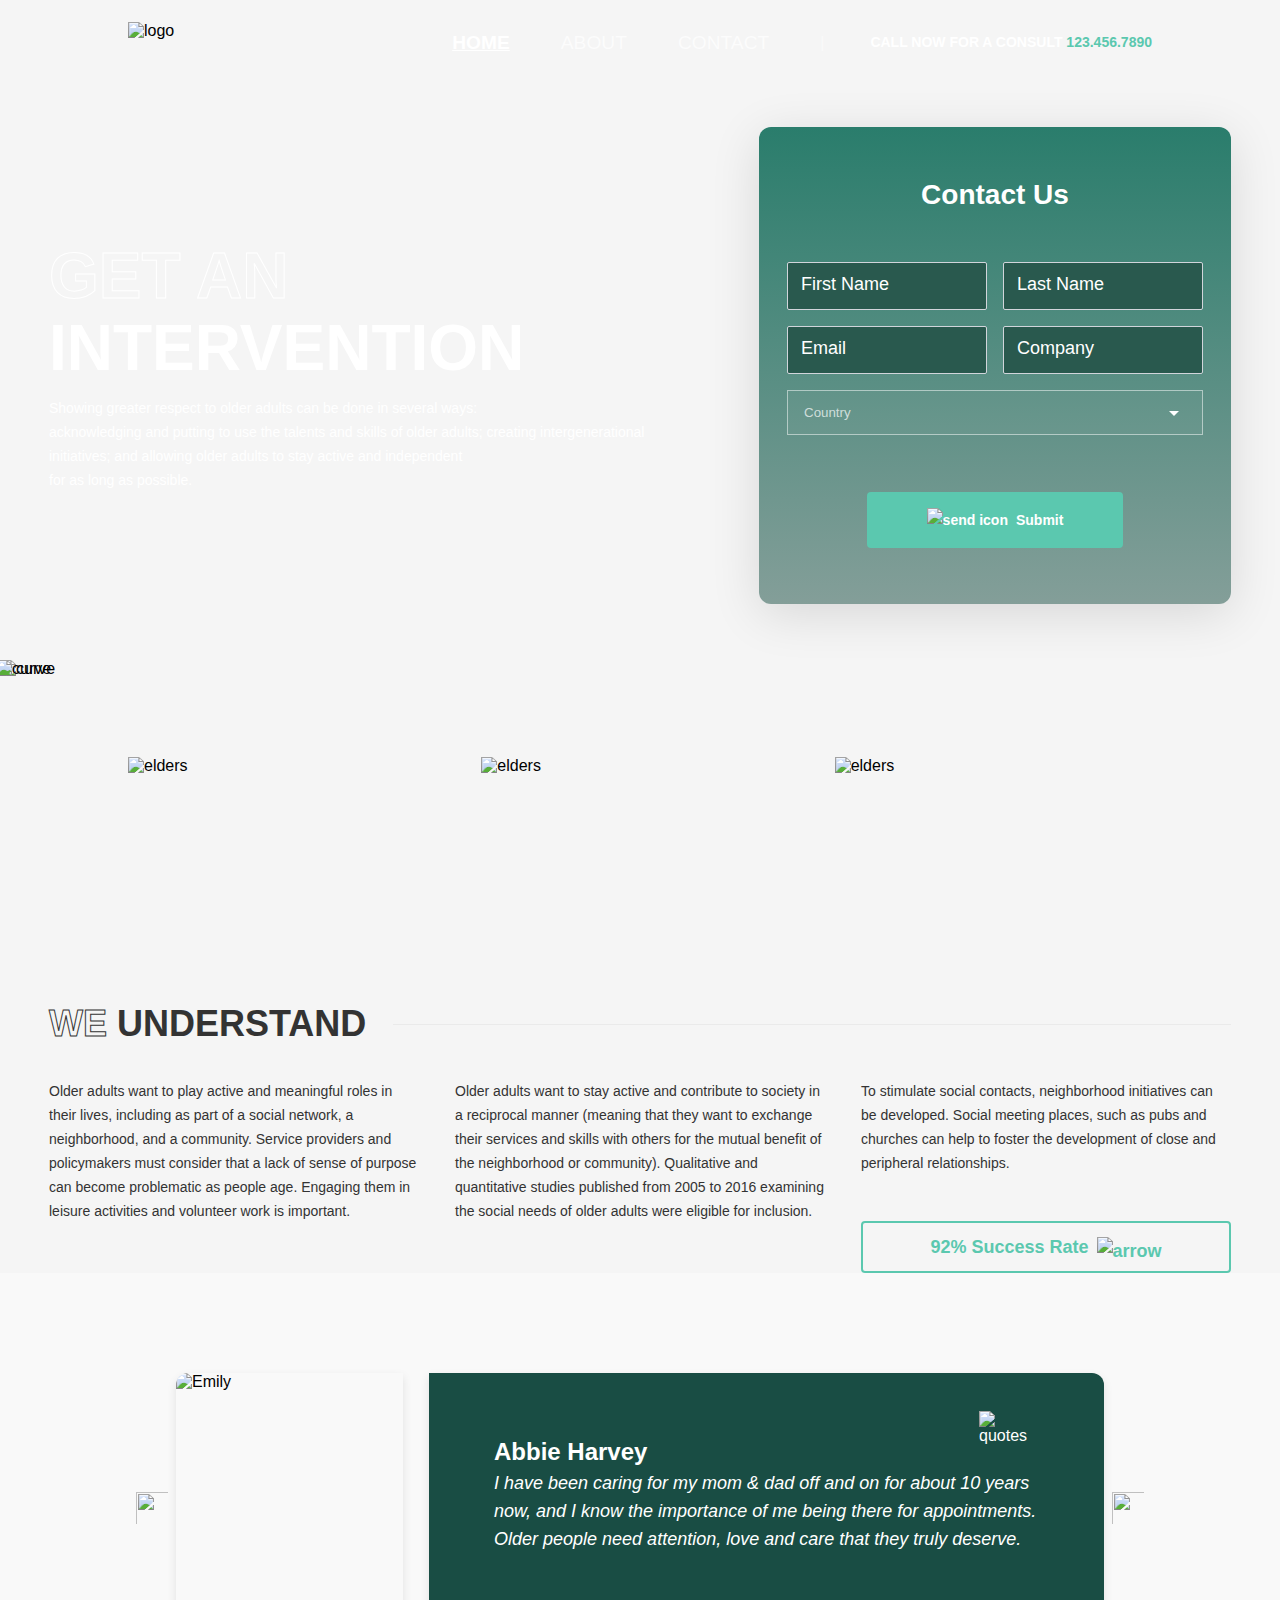
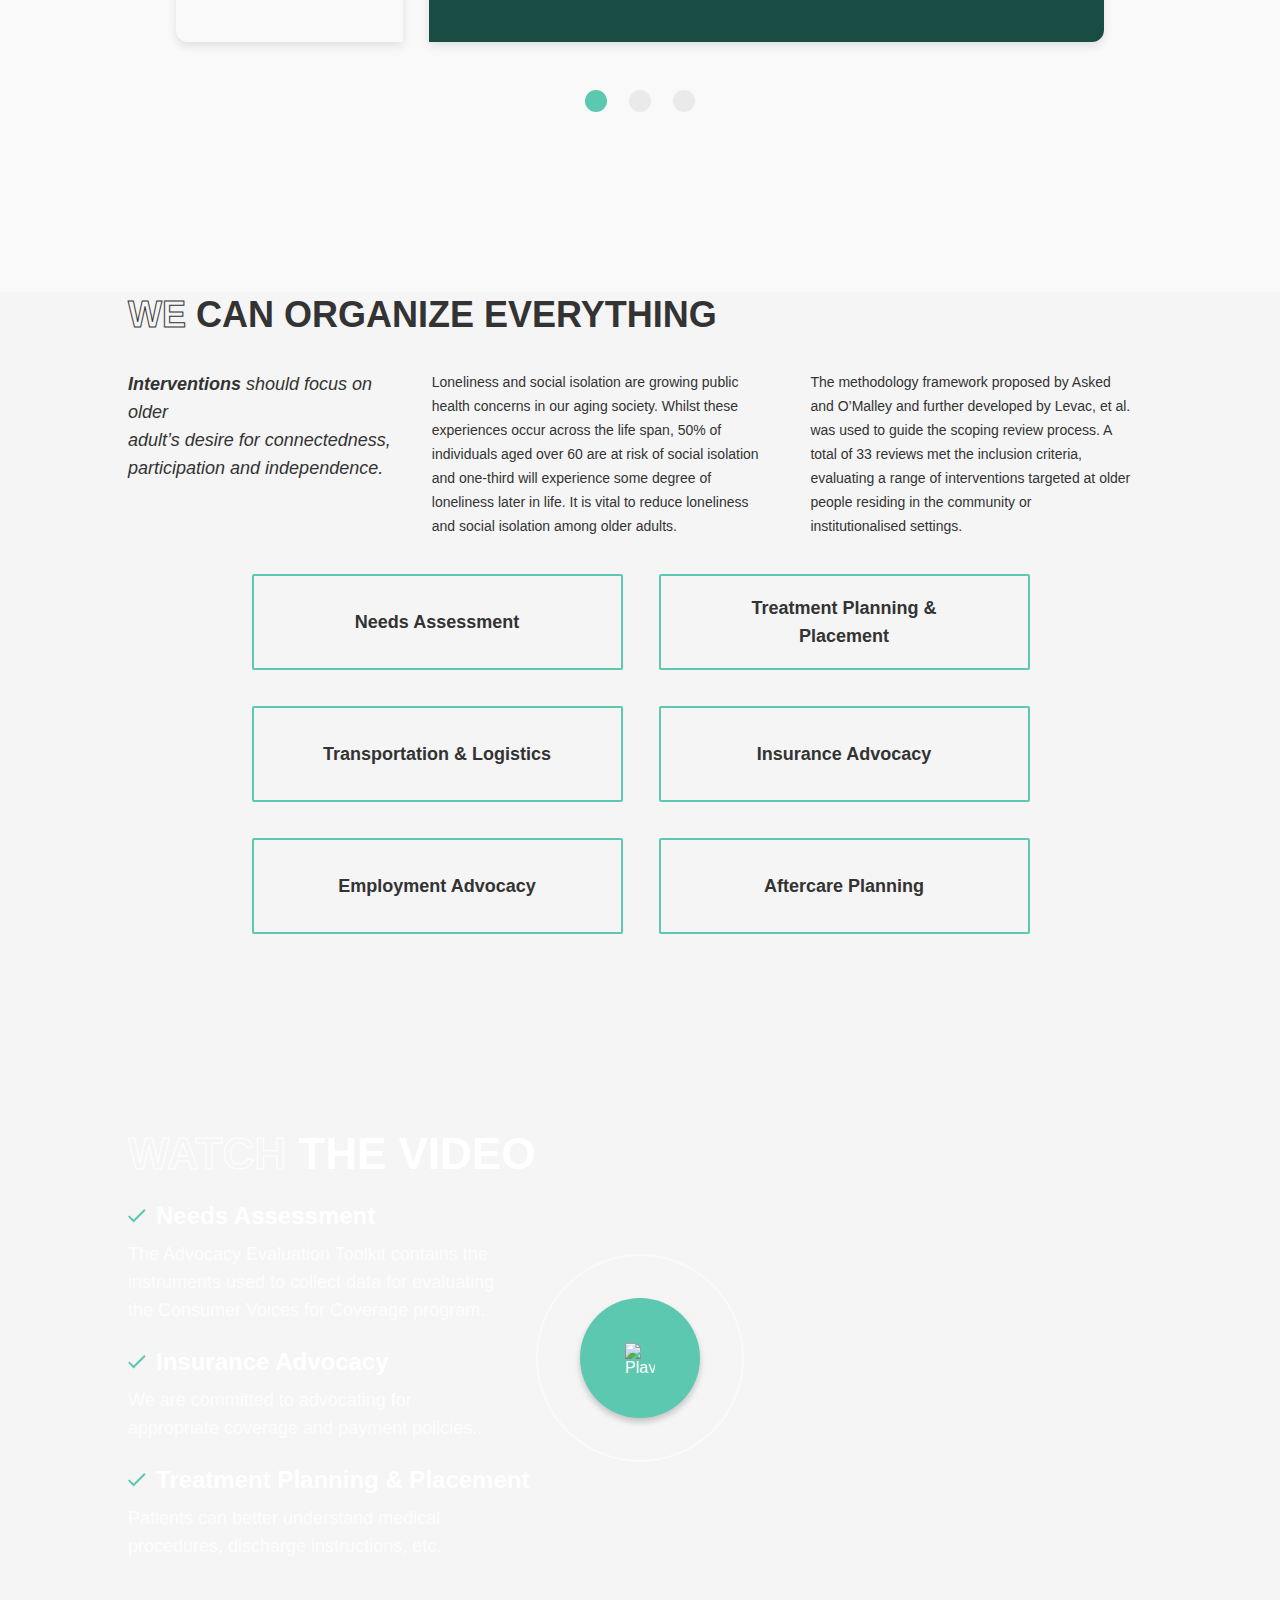
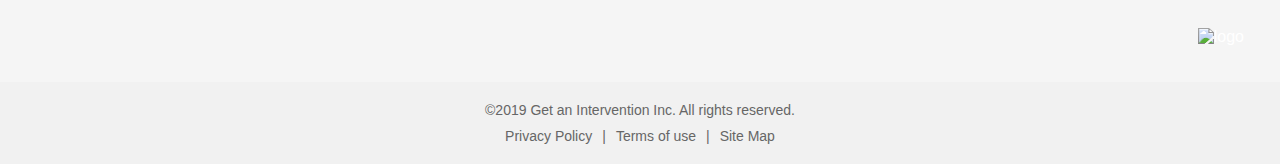
==== commit 322e0d5e: "video section complete" ====
--- a/index.html
+++ b/index.html
@@ -60,12 +60,13 @@
     </div>
 
     <div class="sp-hero__body-form">
-      <form>
+      <form novalidate>
         <h2>Contact Us</h2>
         <div class="sp-hero__input-row">
           <div class="sp-hero__field-group">
             <div class="sp-hero__input-container">
-              <input id="first-name" name="firstName" type="text" class="sp-hero__input-field" placeholder=" " />
+              <input required id="first-name" name="firstName" type="text" class="sp-hero__input-field"
+                placeholder=" " />
               <label for="first-name" class="sp-hero__input-label">
                 First Name
               </label>
@@ -77,7 +78,7 @@
 
           <div class="sp-hero__field-group">
             <div class="sp-hero__input-container">
-              <input id="last-name" name="lastName" type="text" class="sp-hero__input-field" placeholder=" " />
+              <input required id="last-name" name="lastName" type="text" class="sp-hero__input-field" placeholder=" " />
               <label for="last-name" class="sp-hero__input-label">
                 Last Name
               </label>
@@ -91,19 +92,19 @@
         <div class="sp-hero__input-row">
           <div class="sp-hero__field-group">
             <div class="sp-hero__input-container">
-              <input id="email" name="email" type="email" class="sp-hero__input-field" placeholder=" " />
+              <input required id="email" name="email" type="email" class="sp-hero__input-field" placeholder=" " />
               <label for="email" class="sp-hero__input-label">
                 Email
               </label>
             </div>
             <div class="sp-hero__error">
-              <img class="sp-hero__error-icon" src="./assets/error.svg" alt="Error Icon" />
+              <img class="sp-hero__error-icon" src="./assets/email-error.svg" alt="Error Icon" />
             </div>
           </div>
 
           <div class="sp-hero__field-group sp-error-active">
             <div class="sp-hero__input-container">
-              <input id="company" name="company" type="text" class="sp-hero__input-field" placeholder=" " />
+              <input required id="company" name="company" type="text" class="sp-hero__input-field" placeholder=" " />
               <label for="company" class="sp-hero__input-label">
                 Company
               </label>
@@ -318,32 +319,39 @@
   <section class="sp-video-section">
     <div class="sp-video-section__content">
       <h2 class="sp-video-section__title">
-        <span class="sp-video-section__hollow">WATCH </span> THE VIDEO
+        <span class="sp-video-section__hollow">WATCH </span> THE<br class="sp-m-br"> VIDEO
       </h2>
       <ul class="sp-video-section__list">
         <li class="sp-video-section__list-item">
-          <span class="sp-video-section__checkmark">✔</span>
-          <strong class="sp-video-section__list-item-title">Needs Assessment</strong>
+          <div class="sp-video-section__title-container">
+            <img src="./assets/check.svg" alt="check" class="sp-video-section__checkmark" />
+            <strong class="sp-video-section__list-item-title">Needs Assessment</strong>
+          </div>
+
+          <p class="sp-video-section__list-item-text">The Advocacy Evaluation Toolkit contains the<br class="sp-d-br">
+            instruments used to<br class="sp-t-br">
+            collect data for evaluating<br class="sp-d-br"> the Consumer Voices for Coverage program.</p>
         </li>
         <li class="sp-video-section__list-item">
-          <p class="sp-video-section__list-item-text">The Advocacy Evaluation Toolkit contains the instruments used to
-            collect data for evaluating the Consumer Voices for Coverage program.</p>
+          <div class="sp-video-section__title-container">
+            <img src="./assets/check.svg" alt="check" class="sp-video-section__checkmark" />
+            <strong class="sp-video-section__list-item-title">Insurance Advocacy</strong>
+          </div>
+
+
+          <p class="sp-video-section__list-item-text">We are committed to advocating for<br class="sp-d-br"> appropriate
+            coverage and
+            payment<br class="sp-t-br"> policies..</p>
         </li>
         <li class="sp-video-section__list-item">
-          <span class="sp-video-section__checkmark">✔</span>
-          <strong class="sp-video-section__list-item-title">Insurance Advocacy</strong>
-        </li>
-        <li class="sp-video-section__list-item">
-          <p class="sp-video-section__list-item-text">These instruments are designed to collect data on the activities
-            of the Consumer Voices for Coverage program.</p>
-        </li>
-        <li class="sp-video-section__list-item">
-          <span class="sp-video-section__checkmark">✔</span>
-          <strong class="sp-video-section__list-item-title">Treatment Planning & Placement</strong>
-        </li>
-        <li class="sp-video-section__list-item">
-          <p class="sp-video-section__list-item-text">They are also designed to collect data on the outcomes of the
-            program, including the impact of the program on the advocacy skills of the participants.</p>
+          <div class="sp-video-section__title-container">
+            <img src="./assets/check.svg" alt="check" class="sp-video-section__checkmark" />
+            <strong class="sp-video-section__list-item-title">Treatment Planning & Placement</strong>
+          </div>
+
+          <p class="sp-video-section__list-item-text">Patients can better understand medical<br class="sp-d-br">
+            procedures, discharge<br class="sp-t-br">
+            instructions, etc.</p>
         </li>
       </ul>
     </div>
@@ -354,7 +362,6 @@
           <img src="assets/Polygon.svg" alt="Play Icon" class="sp-play-button__icon" />
         </div>
       </div>
-      <img src="assets/grass.png" alt="People sitting on the grass" class="sp-video-section__video-image">
     </div>
     <img src="./assets/logo.png" alt="logo" class="sp-video-section__logo" />
   </section>
@@ -384,52 +391,7 @@
   </footer>
 
 
-
-
-
-
-  <script>
-    document.querySelector('form').addEventListener('submit', function (e) {
-      e.preventDefault(); // Prevent form submission for demonstration purposes
-      const fields = document.querySelectorAll('.sp-input-field');
-
-      fields.forEach(field => {
-        const fieldGroup = field.closest('.sp-field-group');
-        if (!field.value.trim()) {
-          fieldGroup.classList.add('sp-error-active');
-        } else {
-          fieldGroup.classList.remove('sp-error-active');
-        }
-      });
-    });
-
-    function openVideo() {
-      const videoModal = document.getElementById('videoModal');
-      const youtubeVideo = document.getElementById('youtubeVideo');
-
-      // Set the YouTube video URL (replace VIDEO_ID with your YouTube video ID)
-      youtubeVideo.src = "https://www.youtube.com/embed/VIDEO_ID?autoplay=1";
-
-      // Show the modal
-      videoModal.style.display = "flex";
-    }
-
-    function closeVideo() {
-      const videoModal = document.getElementById('videoModal');
-      const youtubeVideo = document.getElementById('youtubeVideo');
-
-      // Stop the video and hide the modal
-      youtubeVideo.src = "";
-      videoModal.style.display = "none";
-    }
-    function closeModalOnBackground(event) {
-      const modalContent = document.querySelector('.modal-content');
-      if (!modalContent.contains(event.target)) {
-        closeVideo();
-      }
-    }
-
-  </script>
+  <script src="./scripts.js"></script>
 </body>
 
 </html>--- a/styles/hero.css
+++ b/styles/hero.css
@@ -248,9 +248,9 @@
                         }
                     }
 
-                    .sp-hero__field-group.sp-error-active .sp-hero__error {
-                        visibility: visible;
-                        opacity: 1;
+                    .sp-error-active {
+                        visibility: visible !important;
+                        opacity: 1 !important;
                     }
                 }
             }
--- a/styles/video.css
+++ b/styles/video.css
@@ -14,11 +14,59 @@
 
 .sp-video-section {
     display: flex;
-    align-items: center;
-    justify-content: center;
-    background: linear-gradient(to bottom, #305D52 0%, #153F38 100%);
+
+    background-image: url("../assets/video-background.png");
+    background-size: cover;
     color: white;
     position: relative;
+    height: 648px;
+
+    padding-top: 94px;
+    padding-left: 128px;
+
+    .sp-d-br {
+        display: block;
+    }
+
+    .sp-t-br {
+        display: none;
+    }
+
+    .sp-m-br {
+        display: none;
+    }
+
+    @media screen and (max-width: 768px) {
+        flex-direction: column;
+        height: 1200px;
+        background-image: url("../assets/video-background-tablet.png");
+        padding-top: 102px;
+        padding-left: 48px;
+
+        .sp-d-br {
+            display: none;
+        }
+
+        .sp-t-br {
+            display: block;
+        }
+    }
+
+
+    @media screen and (max-width: 360px) {
+        height: 950px;
+        background-image: url("../assets/video-background-mobile.png");
+        padding-top: 80px;
+        padding-left: 16px;
+
+        .sp-t-br {
+            display: block;
+        }
+
+        .sp-m-br {
+            display: block;
+        }
+    }
 }
 
 .sp-video-section__hollow {
@@ -29,47 +77,99 @@
 .sp-video-section__content {
     flex: 1;
     max-width: 50%;
-    padding: 40px;
 }
 
 .sp-video-section__title {
     font-size: 44px;
+    line-height: 52px;
     font-weight: 700;
+
+    @media screen and (max-width: 768px) {
+        text-align: center;
+    }
+
+    @media screen and (max-width: 360px) {
+        font-size: 36px;
+        line-height: 48px;
+    }
 }
 
 .sp-video-section__list {
     list-style: none;
-    padding-top: 20px;
+    display: flex;
+    flex-direction: column;
+    margin-top: 20px;
+    gap: 22px;
+
+    @media screen and (max-width: 768px) {
+        margin-top: 64px;
+    }
+
+    @media screen and (max-width: 360px) {
+        margin-top: 36px;
+
+    }
 }
 
 .sp-video-section__list-item {
     display: flex;
-    align-items: flex-start;
-    margin-bottom: 20px;
+    flex-direction: column;
+
+}
+
+.sp-video-section__title-container {
+    display: flex;
+    align-items: center;
+    gap: 10px;
+    margin-bottom: 8px;
+
 }
 
 .sp-video-section__checkmark {
     color: #00e676;
-    margin-right: 10px;
     font-size: 24px;
 }
 
 .sp-video-section__list-item-title {
     font-size: 24px;
-    margin-bottom: 5px;
-    display: block;
+    line-height: 32px;
+
+    @media screen and (max-width: 360px) {
+        font-size: 18px;
+        line-height: 24px;
+
+    }
 }
 
 .sp-video-section__list-item-text {
     font-size: 18px;
+    line-height: 28px;
+    font-weight: 400;
     color: #FFFFFFCC;
-    padding-left: 30px;
+
+    width: 100%;
+
+    @media screen and (max-width: 360px) {
+        font-size: 14px;
+        line-height: 24px;
+
+    }
 }
 
 .sp-video-section__video {
     flex: 1;
-    max-width: 50%;
-    position: relative;
+    position: absolute;
+    left: 50%;
+    top: 50%;
+
+    @media screen and (max-width: 768px) {
+        top: 58%
+    }
+
+    @media screen and (max-width: 360px) {
+        top: 73%;
+
+    }
 }
 
 .sp-video-section__video-overlay {
@@ -88,32 +188,65 @@
     display: flex;
     align-items: center;
     justify-content: center;
-    width: 80px;
-    height: 80px;
     cursor: pointer;
+
+    width: 208px;
+    height: 208px;
+
+    @media screen and (max-width: 768px) {
+        width: 200px;
+        height: 200px;
+    }
+
+    @media screen and (max-width: 360px) {
+        width: 128px;
+        height: 128px;
+    }
 }
 
 .sp-play-button__ring {
     position: absolute;
-    width: 120px;
-    height: 120px;
     border: 2px solid rgba(255, 255, 255, 0.5);
     border-radius: 50%;
     opacity: 1;
     transition: all 0.3s ease;
     transform-origin: center;
+
+    width: 208px;
+    height: 208px;
+
+    @media screen and (max-width: 768px) {
+        width: 200px;
+        height: 200px;
+    }
+
+    @media screen and (max-width: 360px) {
+        width: 128px;
+        height: 128px;
+    }
 }
 
 .sp-play-button__button {
     position: relative;
-    width: 80px;
-    height: 80px;
     background: #5BC8AF;
     border-radius: 50%;
     display: flex;
     align-items: center;
     justify-content: center;
     box-shadow: 0 4px 6px rgba(0, 0, 0, 0.2);
+
+    width: 120px;
+    height: 120px;
+
+    @media screen and (max-width: 768px) {
+        width: 154px;
+        height: 154px;
+    }
+
+    @media screen and (max-width: 360px) {
+        width: 99px;
+        height: 99px;
+    }
 }
 
 .sp-play-button__icon {
@@ -124,38 +257,29 @@
 }
 
 .sp-play-button:hover .sp-play-button__ring {
-    width: 140px;
-    height: 140px;
     border: 2px solid rgba(255, 255, 255, 0.8);
     background-color: #FFFFFFCC;
     opacity: 0.5;
+
+    width: 208px;
+    height: 208px;
+
+    @media screen and (max-width: 768px) {
+        width: 200px;
+        height: 200px;
+    }
+
+    @media screen and (max-width: 360px) {
+        width: 128px;
+        height: 128px;
+    }
 }
 
 .sp-video-section__video-image {
     width: 100%;
 }
 
-@media (max-width: 768px) {
-    .sp-play-button {
-        width: 60px;
-        height: 60px;
-    }
-
-    .sp-play-button__ring {
-        width: 80px;
-        height: 80px;
-    }
-
-    .sp-play-button__button {
-        width: 60px;
-        height: 60px;
-    }
-
-    .sp-play-button__icon {
-        width: 20px;
-        height: 20px;
-    }
-}
+
 
 .sp-video-section__modal {
     display: none;
@@ -202,9 +326,6 @@
 }
 
 @media (max-width: 768px) {
-    .sp-video-section {
-        flex-direction: column;
-    }
 
     .sp-video-section__content,
     .sp-video-section__video {
@@ -216,10 +337,8 @@
     position: absolute;
     bottom: 36px;
     right: 36px;
-}
-
-@media screen and (max-width: 768px) {
-    .sp-video-section__logo {
+
+    @media screen and (max-width: 768px) {
         bottom: 12px;
         right: 0;
         left: 0;
